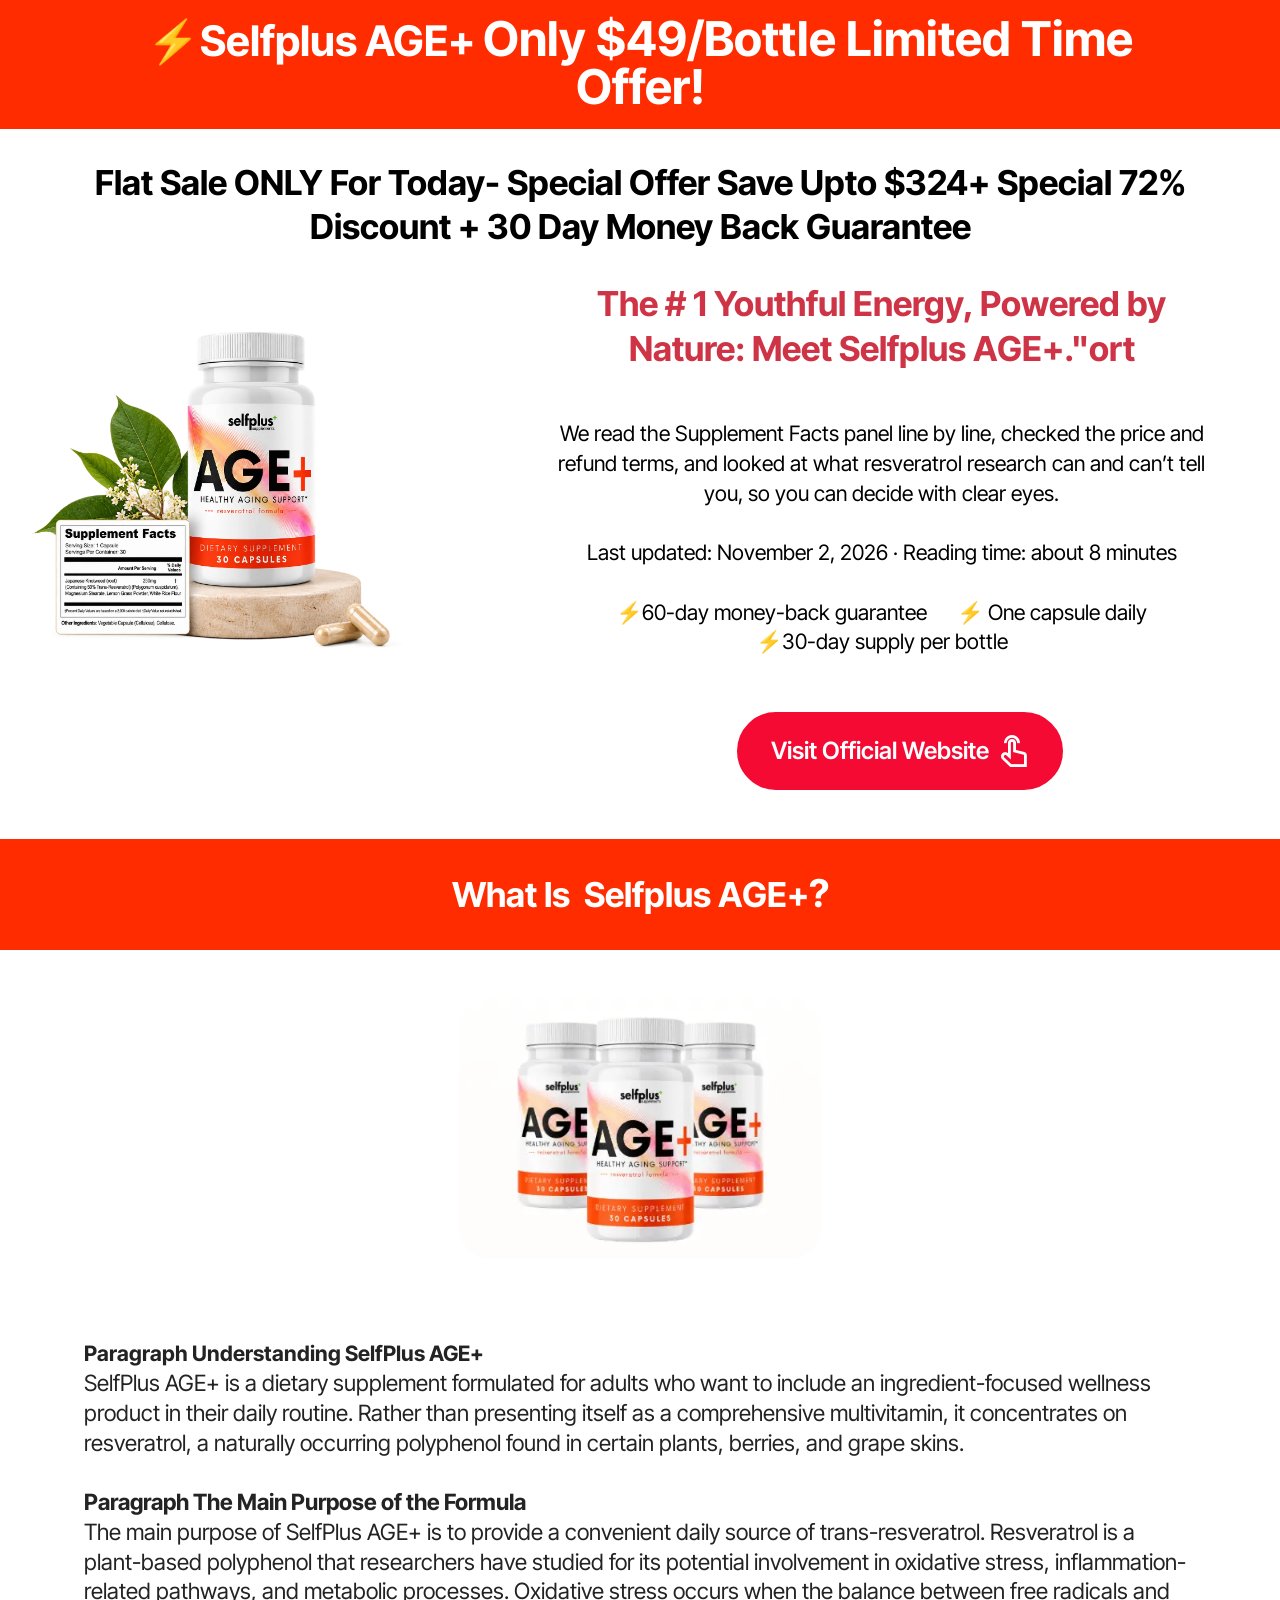
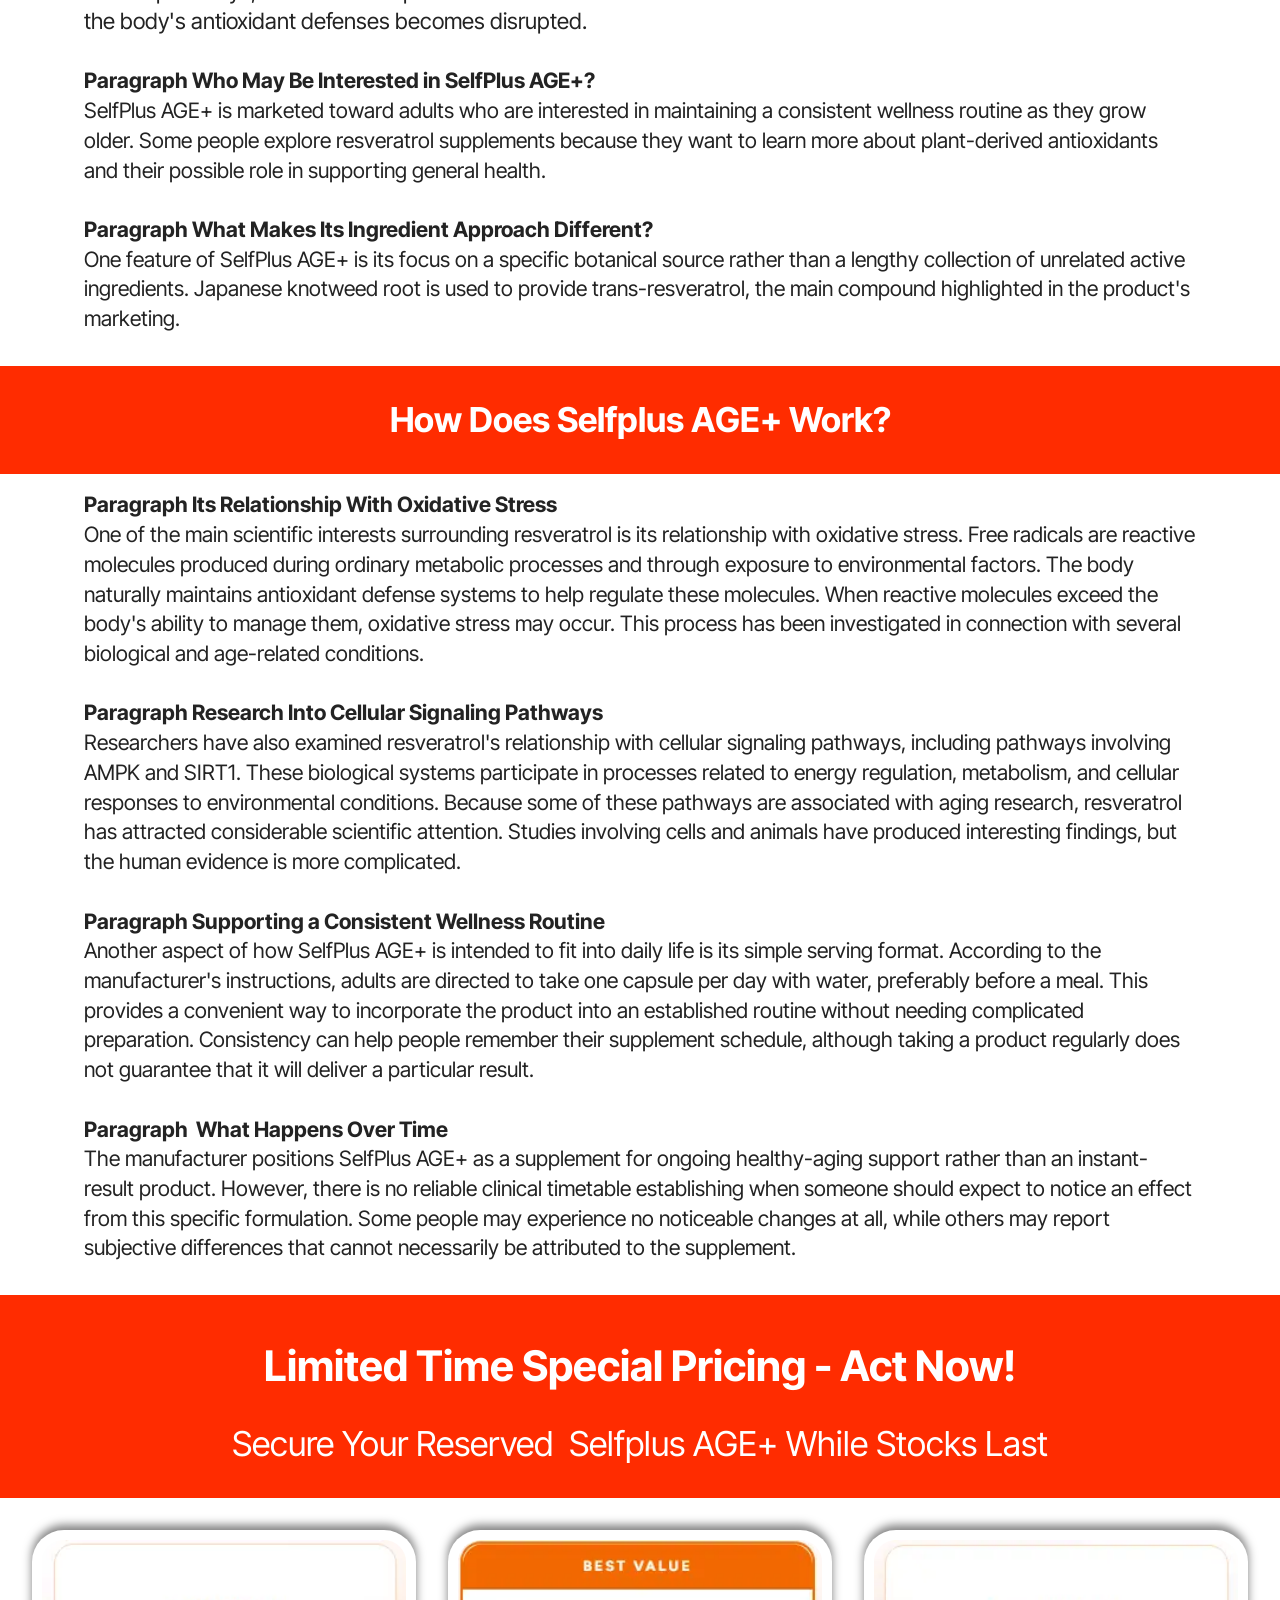
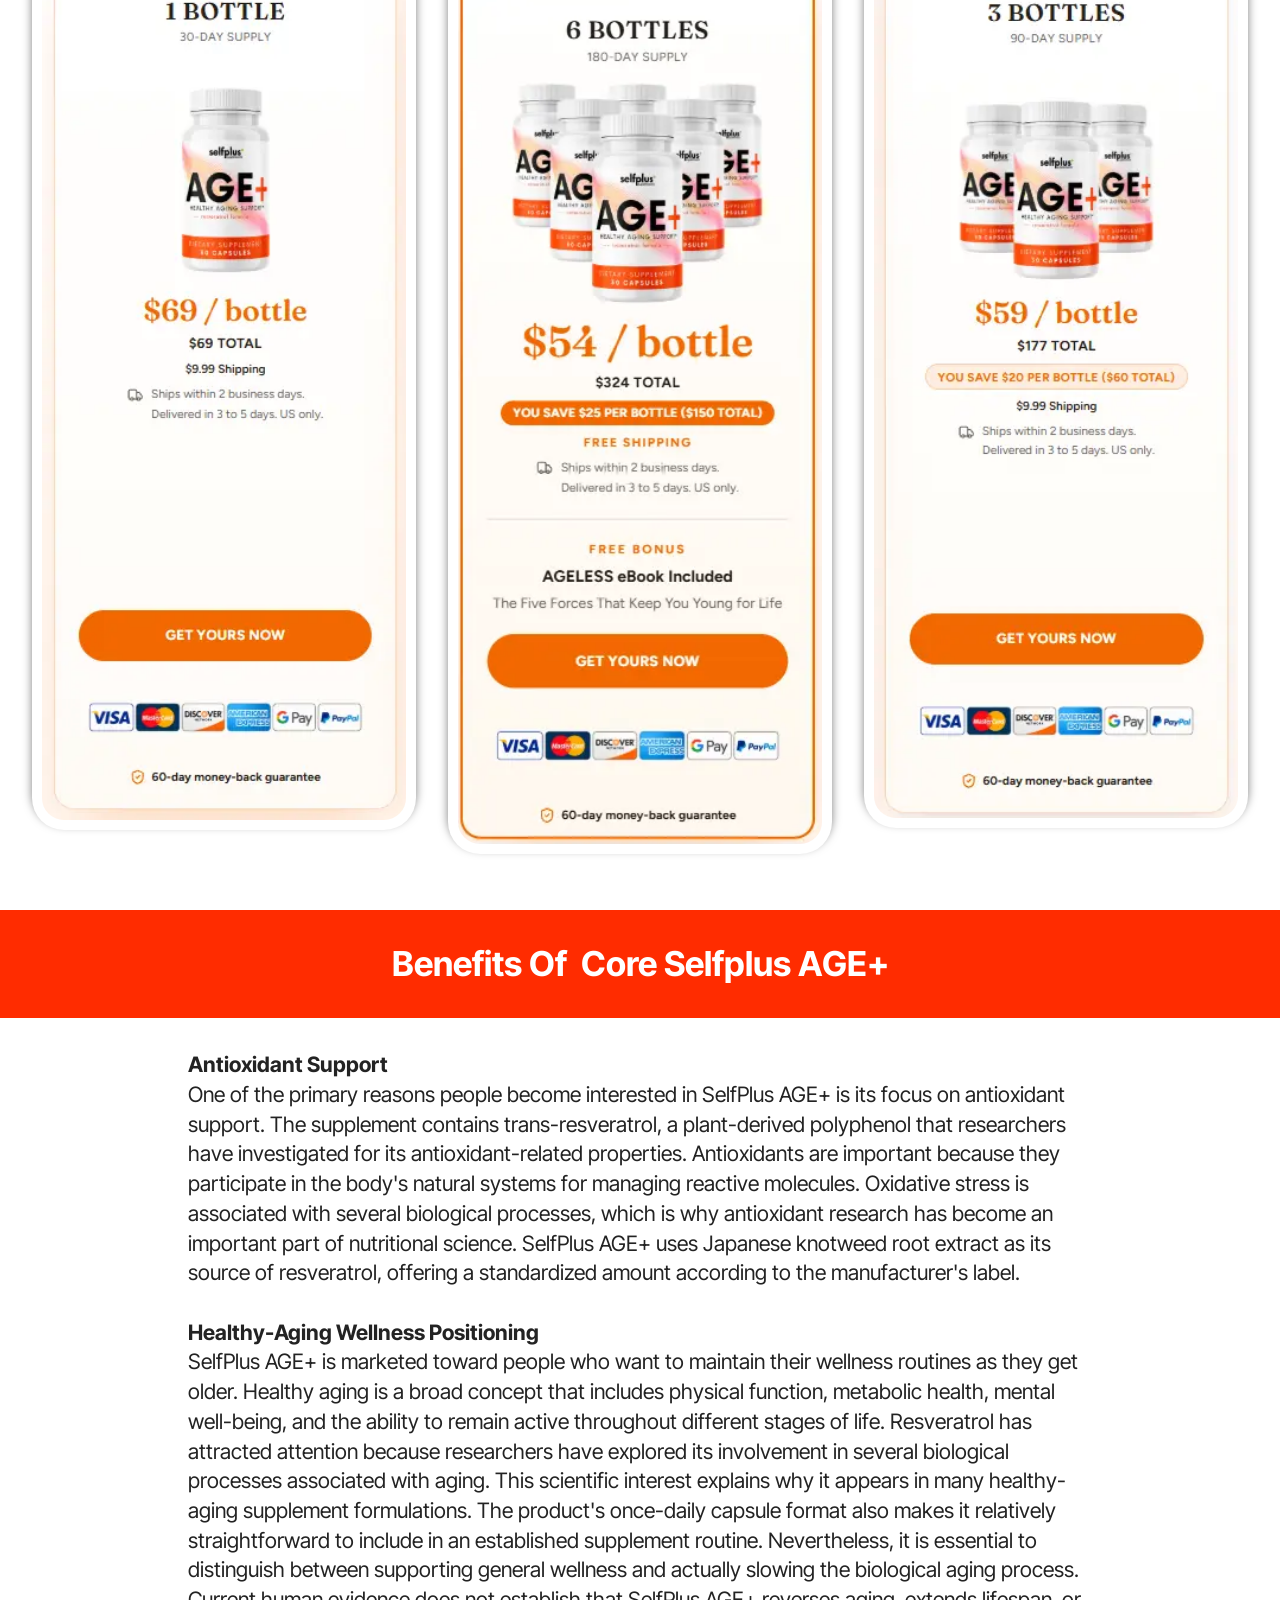
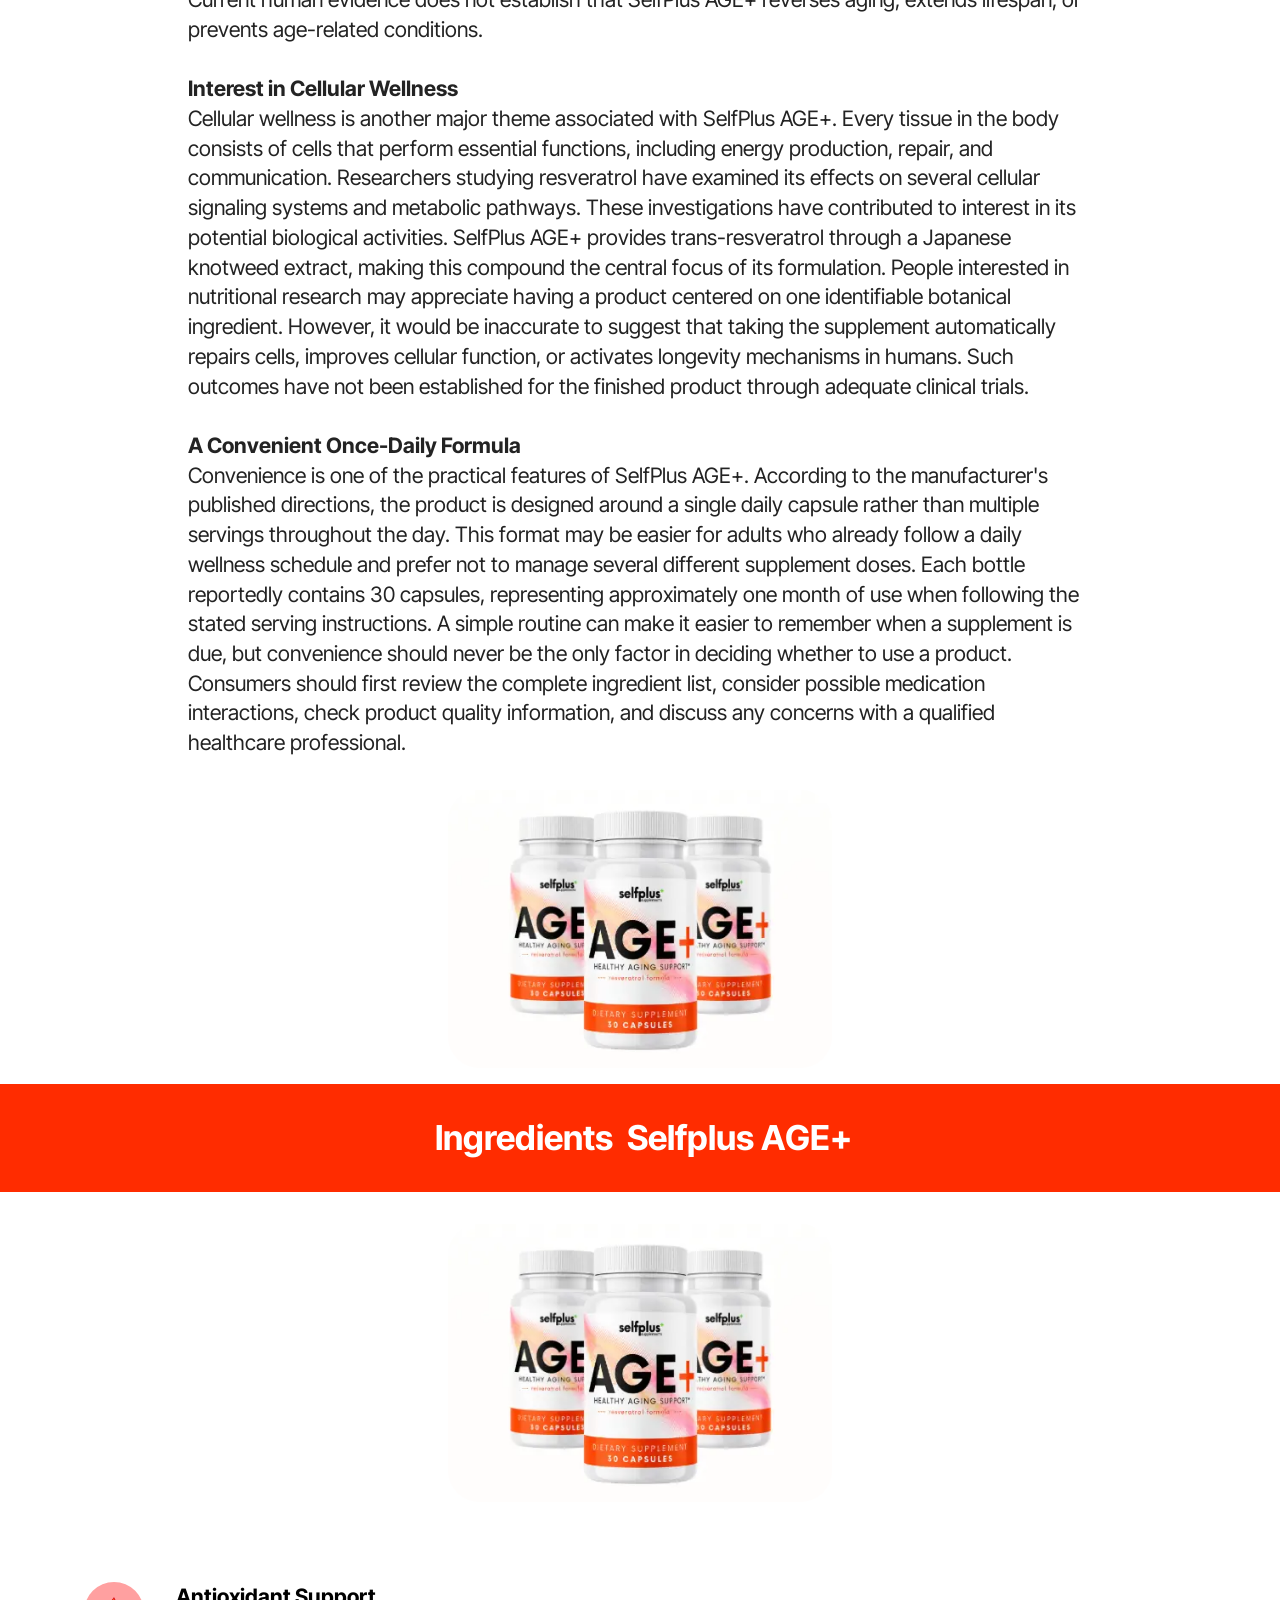
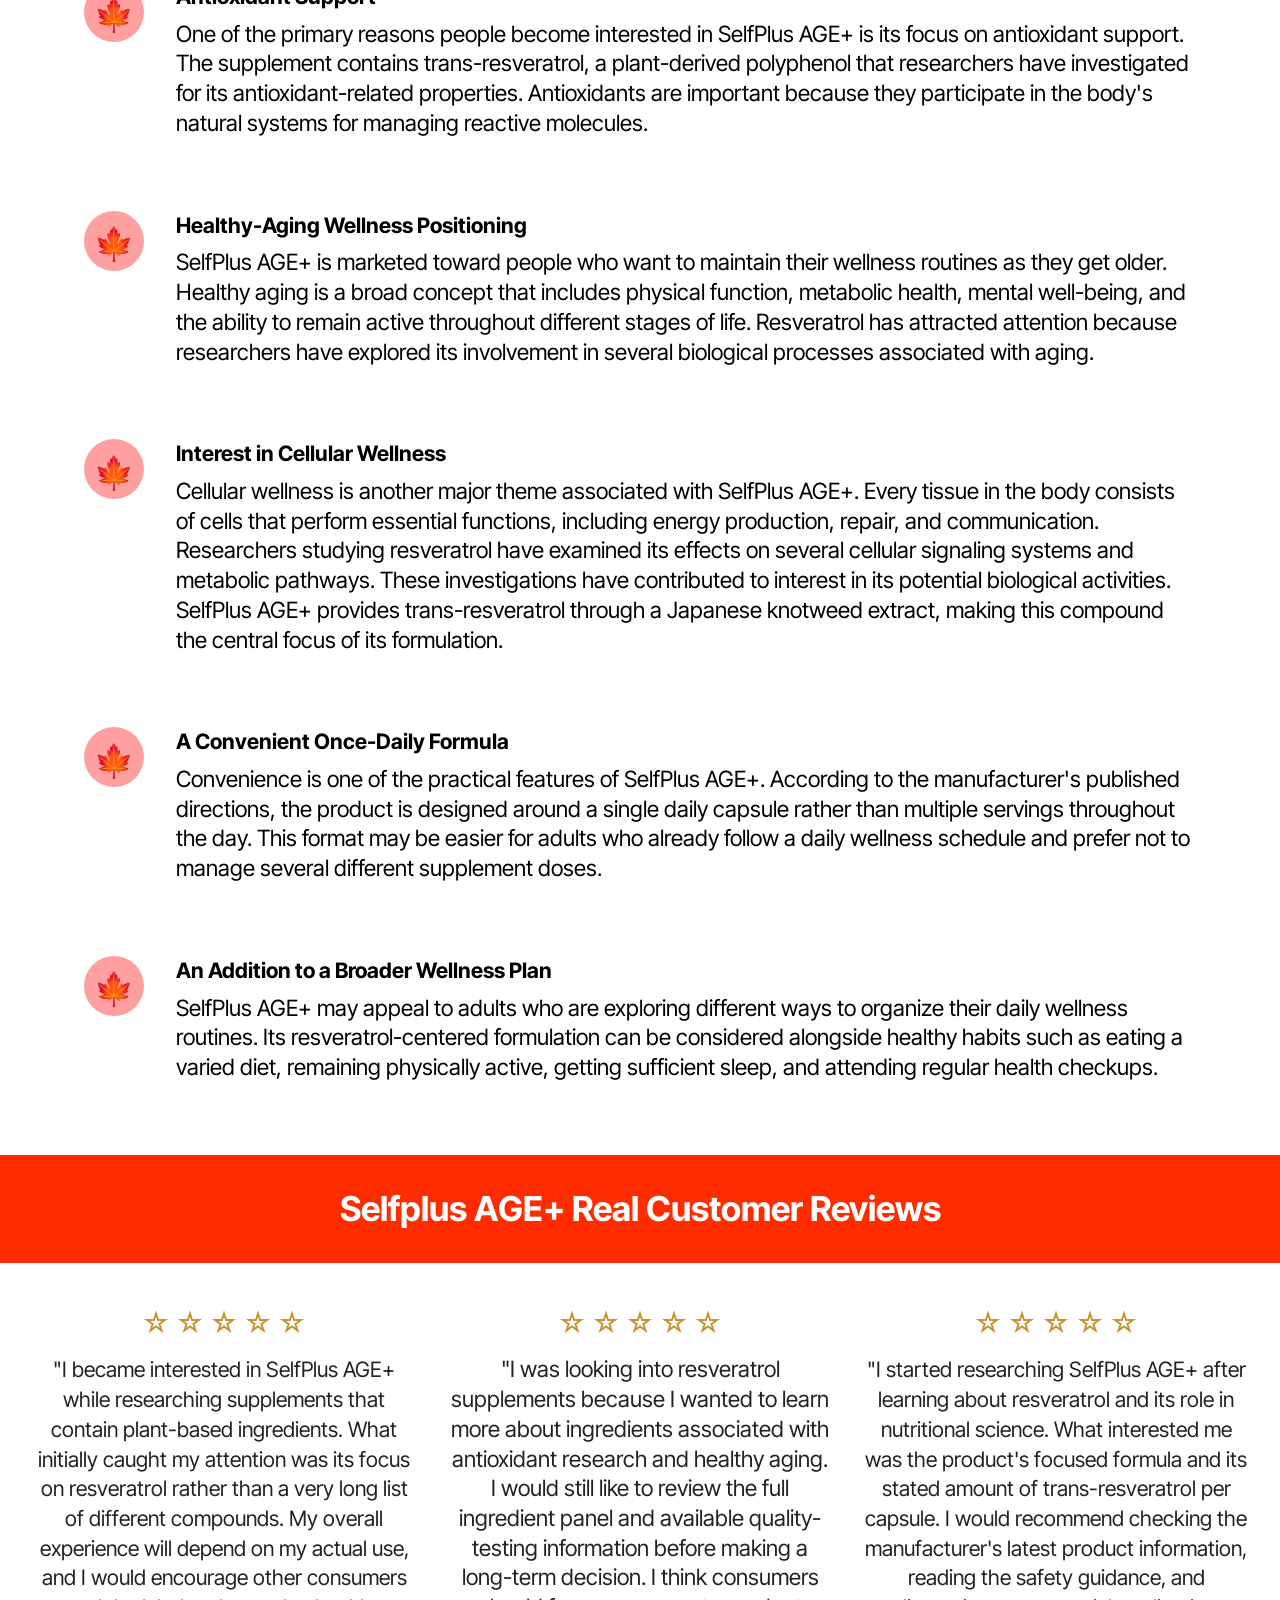
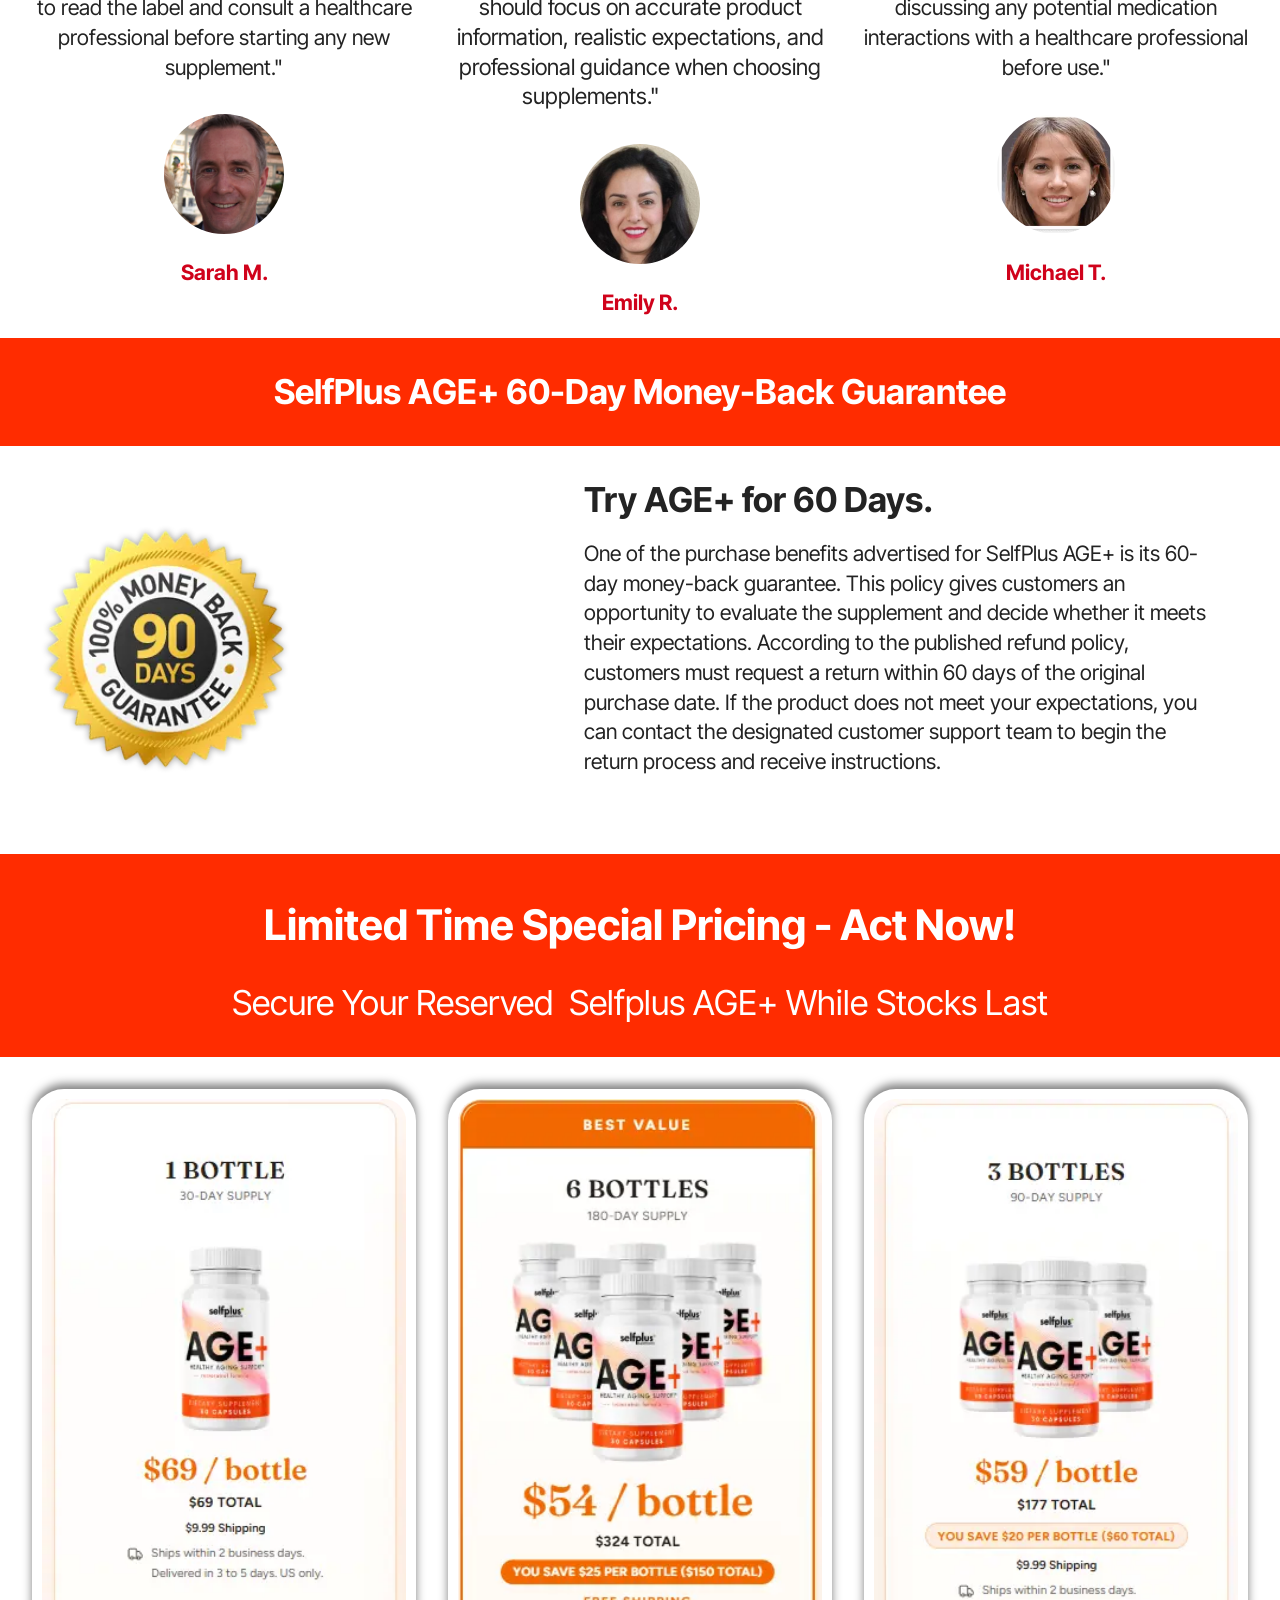
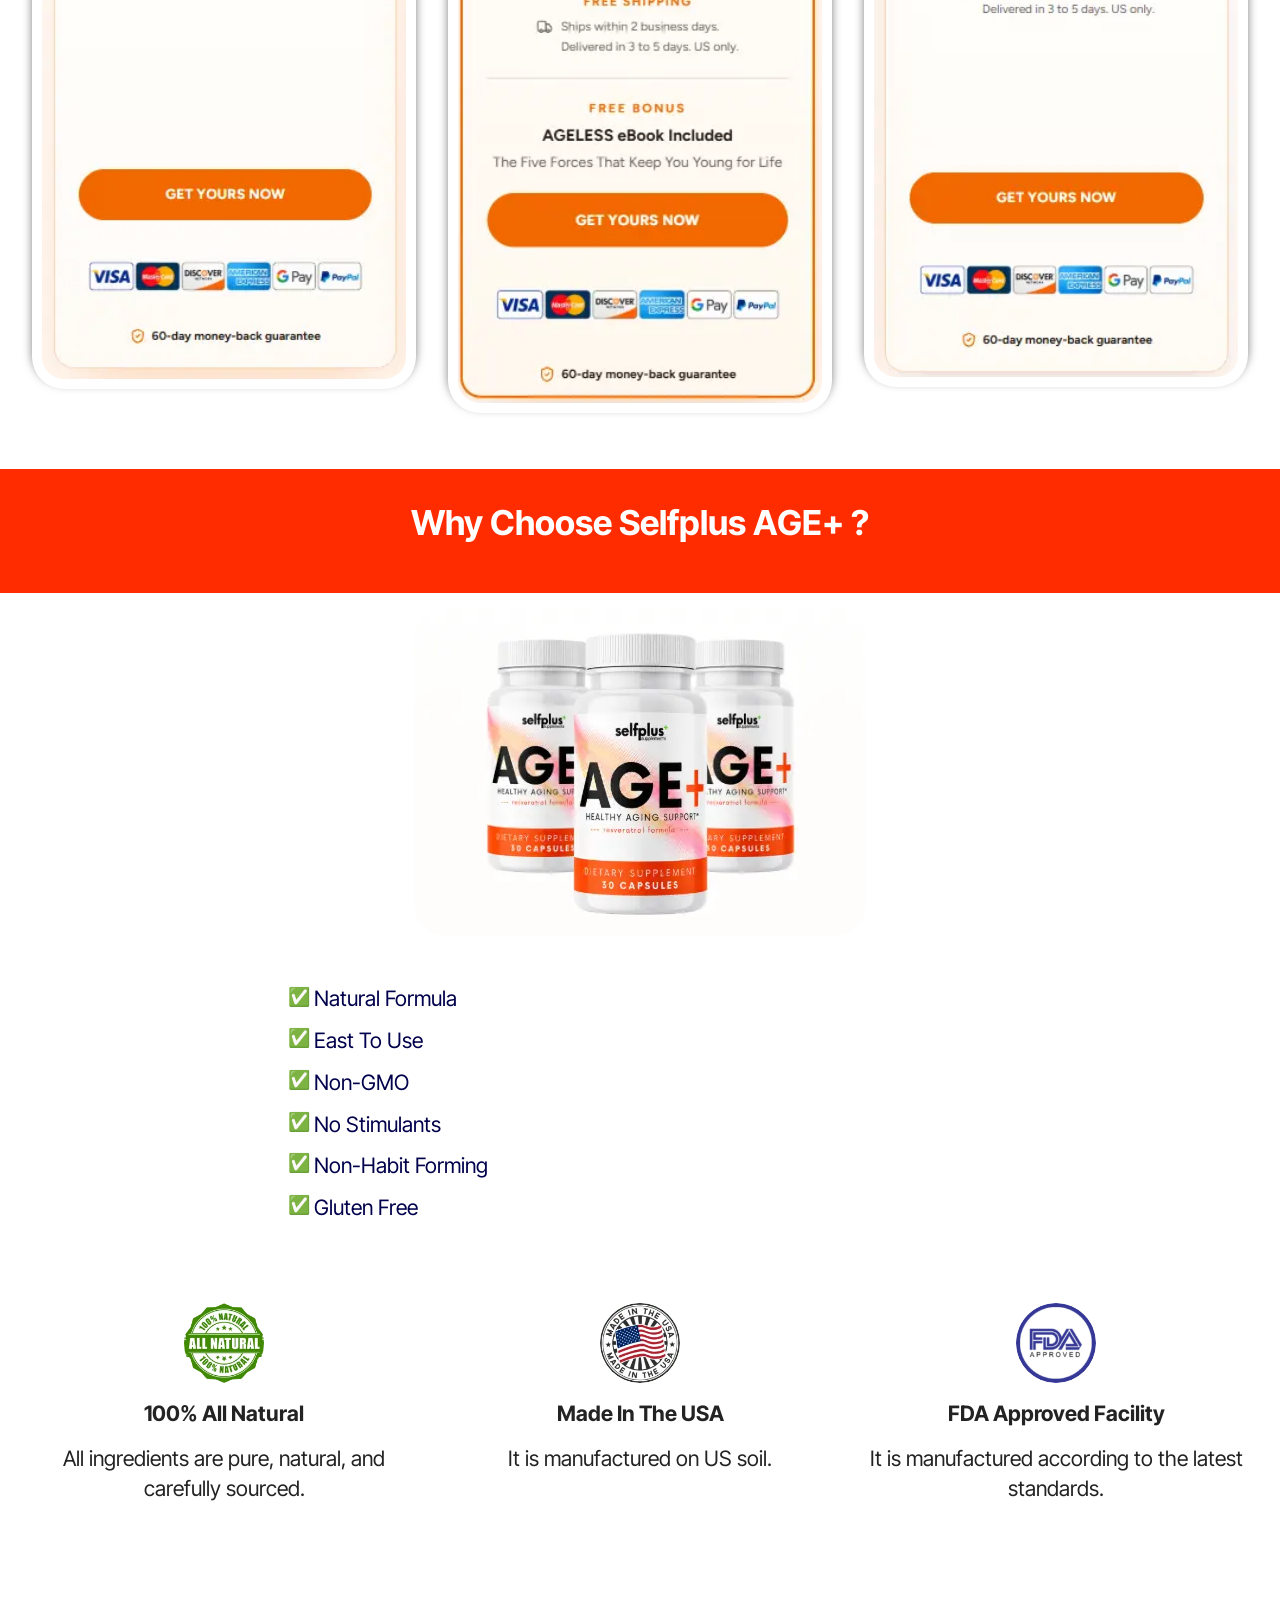
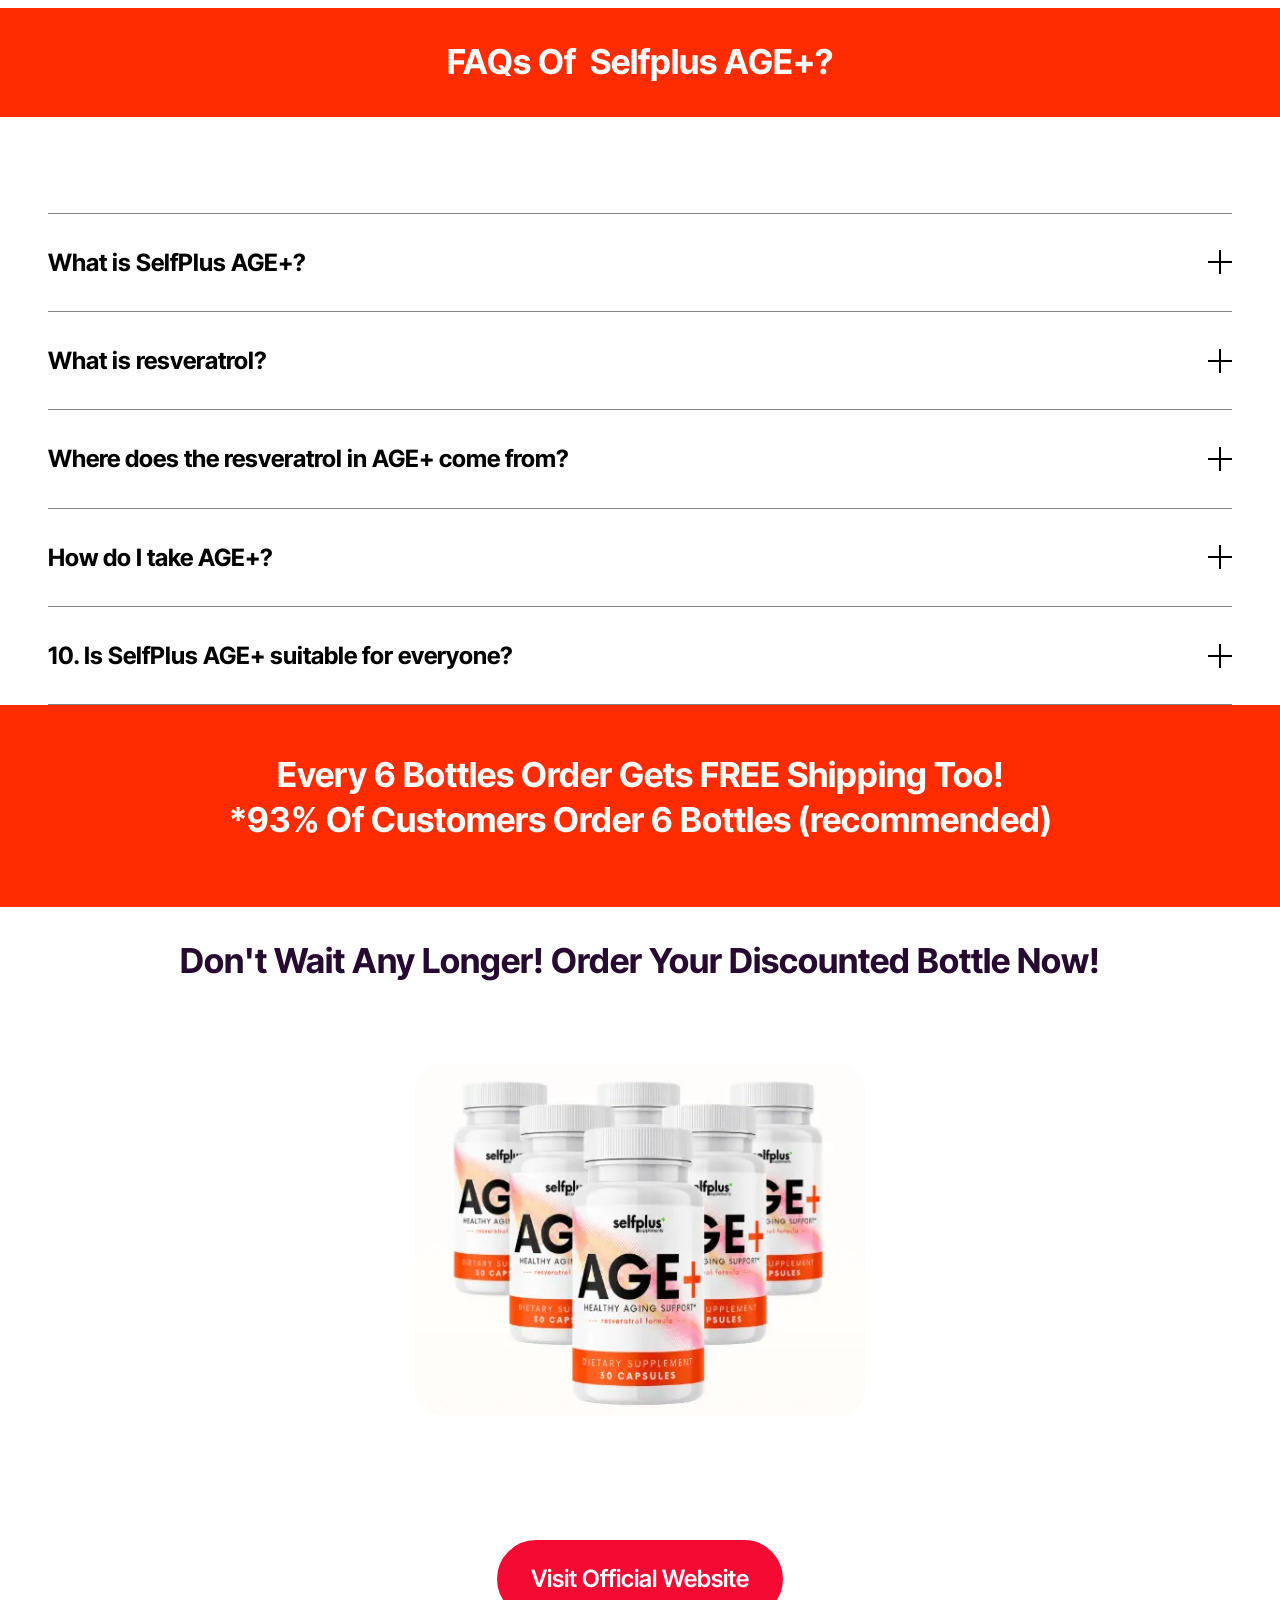
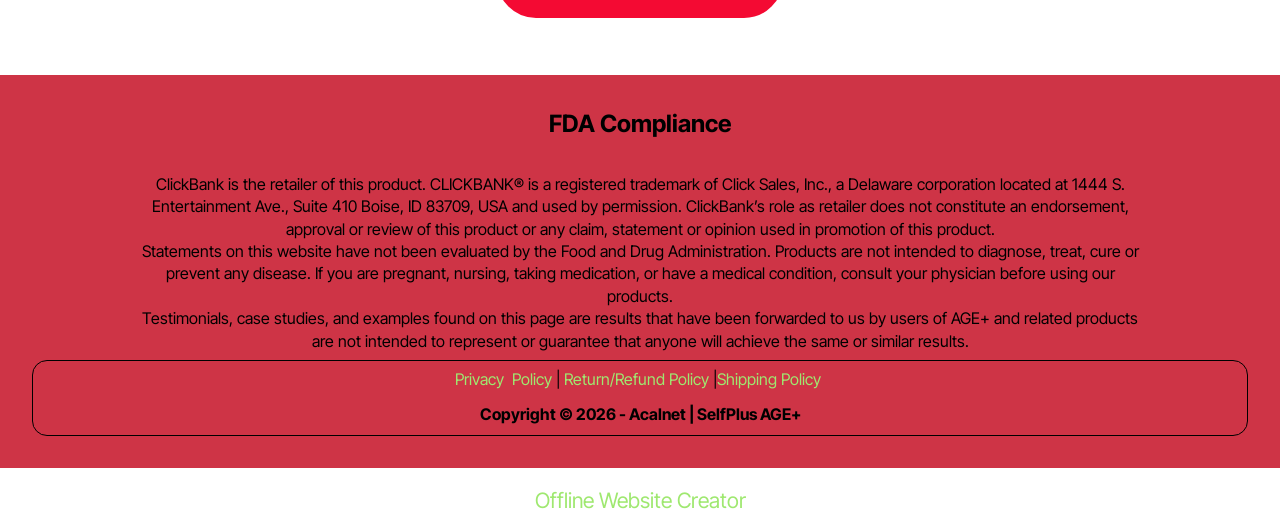
==== index.html @ 145c10c4 "Add files via upload" ====
<!DOCTYPE html>
<html  lang="en">
<head>
  <!-- Site made with Mobirise Website Builder v6.0.1, https://mobirise.com -->
  <meta charset="UTF-8">
  <meta http-equiv="X-UA-Compatible" content="IE=edge">
  <meta name="generator" content="Mobirise v6.0.1, mobirise.com">
  <meta name="twitter:card" content="summary_large_image"/>
  <meta name="twitter:image:src" content="assets/images/index-meta.png">
  <meta property="og:image" content="assets/images/index-meta.png">
  <meta name="twitter:title" content="SelfPlus AGE+ Review (2026): Ingredients, Price, Pros & Cons official website">
  <meta name="viewport" content="width=device-width, initial-scale=1, minimum-scale=1">
  <link rel="shortcut icon" href="assets/images/images.png" type="image/x-icon">
  <meta name="description" content="We read the Supplement Facts panel line by line, checked the price and refund terms, and looked at what resveratrol research can and can’t tell you, so you can decide with clear eyes.">
  
  
  <title>SelfPlus AGE+ Review (2026): Ingredients, Price, Pros & Cons official website</title>
  <link rel="stylesheet" href="assets/web/assets/mobirise-icons2/mobirise2.css">
  <link rel="stylesheet" href="assets/web/assets/mobirise-icons/mobirise-icons.css">
  <link rel="stylesheet" href="assets/bootstrap/css/bootstrap.min.css">
  <link rel="stylesheet" href="assets/bootstrap/css/bootstrap-grid.min.css">
  <link rel="stylesheet" href="assets/bootstrap/css/bootstrap-reboot.min.css">
  <link rel="stylesheet" href="assets/theme/css/style.css">
  <link rel="preload" href="https://fonts.googleapis.com/css?family=Inter+Tight:100,200,300,400,500,600,700,800,900,100i,200i,300i,400i,500i,600i,700i,800i,900i&display=swap" as="style" onload="this.onload=null;this.rel='stylesheet'">
  <noscript><link rel="stylesheet" href="https://fonts.googleapis.com/css?family=Inter+Tight:100,200,300,400,500,600,700,800,900,100i,200i,300i,400i,500i,600i,700i,800i,900i&display=swap"></noscript>
  <link rel="preload" as="style" href="assets/mobirise/css/mbr-additional.css?v=01okho"><link rel="stylesheet" href="assets/mobirise/css/mbr-additional.css?v=01okho" type="text/css">

  
  
  <meta name="keywords" content="SelfPlus AGE+ 60-day money-back guarantee, SelfPlus AGE+ refund policy, SelfPlus AGE+ return policy, SelfPlus AGE+ customer protection">

 <meta name="author" content="prosta defend">
		
 <link rel="canonical" href="" >
</head>
<body>
  
  <section data-bs-version="5.1" class="article11 cid-uSwvKAb5tm" id="article11-0">
    

    
    
    <div class="container">
        <div class="row justify-content-center">
            <div class="title col-md-12 col-lg-10">
                <h3 class="mbr-section-title mbr-fonts-style align-center mt-0 mb-0 display-1"><strong>⚡Selfplus AGE+&nbsp;</strong><strong style="font-size: 3rem;">Only $49/Bottle Limited Time Offer!</strong></h3>
                
                
            </div>
        </div>
    </div>
</section>

<section data-bs-version="5.1" class="content4 cid-uSwvLVLsJb" id="content4-1">
    
    
    <div class="container-fluid">
        <div class="row justify-content-center">
            <div class="title col-md-12 col-lg-12">
                <h1 class="mbr-section-title mbr-fonts-style align-center mb-4 d-none d-md-block d-lg-block d-xl-block display-2"><strong>Flat Sale ONLY For Today- Special Offer Save Upto $324+ Special 72% Discount + 30 Day Money Back Guarantee</strong></h1>
                
                
            </div>
        </div>
    </div>
</section>

<section data-bs-version="5.1" class="header2 cid-uSyAaG0pet" id="header2-16">

    
    


    

    <div class="container">
        <div class="row justify-content-center">
            <div class="col-12 col-md-4 image-wrapper">
                <a href="https://maxwebleads.com/13436/3054/2/?"><img class="w-100" src="assets/images/age-plus-formula-visual-v2.webp" alt="Selfplus AGE+"></a>
                
            </div>
            <div class="col-12 col-md">
                <div class="text-wrapper">
                    
                    <h1 class="sub-title mbr-semibold mbr-fonts-style mb-3 display-2"><div><strong>The # 1 Youthful Energy, Powered by Nature: Meet Selfplus AGE+."ort</strong></div></h1>
                    <p class="mbr-text mbr-fonts-style display-7">We read the Supplement Facts panel line by line, checked the price and refund terms, and looked at what resveratrol research can and can’t tell you, so you can decide with clear eyes.
<br>
<br>Last updated: November 2, 2026 · Reading time: about 8 minutes<br><br>⚡60-day money-back guarantee&nbsp; &nbsp; &nbsp; ⚡&nbsp;One capsule daily
<br>⚡30-day supply per bottle<br>
<br></p>
                    
                </div>
            </div>
        </div>
    </div>
</section>

<section data-bs-version="5.1" class="header02 energym5 cid-uSyBxm4EdM" id="header02-18">
    

    
    

    <div class="container">
        <div class="row flex-row-reverse">
            <div class="col-12 col-lg-7">
                <div class="content-wrapper">
                    
                    <div class="mbr-section-btn"><a class="btn btn-secondary display-5" href="https://maxwebleads.com/13436/3054/2/?"><span class="mobi-mbri mobi-mbri-touch mbr-iconfont mbr-iconfont-btn"></span>
                            Visit Official Website
                        </a></div>
                    
                </div>
            </div>
            <div class="col-12 col-lg-4">
                <div class="image-wrapper">
                   
                </div>
            </div>
        </div>
    </div>
</section>

<section data-bs-version="5.1" class="header3 cid-uSwx4cJ0TO" id="header3-4">

    

    
    

    <div class="align-center container">
        <div class="row justify-content-center">
            <div class="col-12 col-lg-12">
                
                <h2 class="mbr-section-subtitle mbr-fonts-style mb-3 display-2"><strong>What Is&nbsp; Selfplus AGE+</strong><strong style="font-size: 2.4rem;">?</strong></h2>
                
                
            </div>
        </div>
    </div>
</section>

<section data-bs-version="5.1" class="header9 cid-uSwxo9HcY4" id="header9-6">

    

    
    

    <div class="text-center container">
        <div class="row justify-content-center">
            <div class="col-md-12 col-lg-9">
                <div class="image-wrap mb-4">
                    <a href="https://maxwebleads.com/13436/3054/2/?"><img src="assets/images/screenshot-2026-11-02-183941.webp" alt="Selfplus AGE+ Official"></a>
                </div>
                
                
                
            </div>
        </div>
    </div>
</section>

<section data-bs-version="5.1" class="content4 cid-uSwx5BcQWN" id="content4-5">
    

    
    
    <div class="container">
        <div class="row justify-content-center">
            <div class="title col-md-12 col-lg-11">
                
                <h4 class="mbr-section-subtitle align-center mbr-fonts-style mb-4 display-7"><strong>Paragraph Understanding SelfPlus AGE+</strong><div><span style="font-size: 1.4rem;">SelfPlus AGE+ is a dietary supplement formulated for adults who want to include an ingredient-focused wellness product in their daily routine. Rather than presenting itself as a comprehensive multivitamin, it concentrates on resveratrol, a naturally occurring polyphenol found in certain plants, berries, and grape skins.</span><br></div><div><div><span style="font-size: 1.4rem;"><br></span></div></div><div><div><span style="font-size: 1.4rem;"><strong>Paragraph The Main Purpose of the Formula</strong></span></div></div><div><div><span style="font-size: 1.4rem;">The main purpose of SelfPlus AGE+ is to provide a convenient daily source of trans-resveratrol. Resveratrol is a plant-based polyphenol that researchers have studied for its potential involvement in oxidative stress, inflammation-related pathways, and metabolic processes. Oxidative stress occurs when the balance between free radicals and the body's antioxidant defenses becomes disrupted.</span><br></div></div><br><div><strong>Paragraph Who May Be Interested in SelfPlus AGE+?
</strong></div><div>SelfPlus AGE+ is marketed toward adults who are interested in maintaining a consistent wellness routine as they grow older. Some people explore resveratrol supplements because they want to learn more about plant-derived antioxidants and their possible role in supporting general health.</div><br><div><strong>Paragraph What Makes Its Ingredient Approach Different?
</strong></div><div>One feature of SelfPlus AGE+ is its focus on a specific botanical source rather than a lengthy collection of unrelated active ingredients. Japanese knotweed root is used to provide trans-resveratrol, the main compound highlighted in the product's marketing.&nbsp;</div><div>
</div><div>
</div><div>
</div><div><div><strong>
</strong></div><div><strong>
</strong></div></div></h4>
                
            </div>
        </div>
    </div>
</section>

<section data-bs-version="5.1" class="header3 cid-uSwy3EeQp4" id="header3-7">

    

    
    

    <div class="align-center container">
        <div class="row justify-content-center">
            <div class="col-12 col-lg-12">
                
                <h2 class="mbr-section-subtitle mbr-fonts-style mb-3 display-2"><strong>How Does Selfplus AGE+ Work?</strong></h2>
                
                
            </div>
        </div>
    </div>
</section>

<section data-bs-version="5.1" class="content4 cid-uSwy4P6KjC" id="content4-8">
    

    
    
    <div class="container">
        <div class="row justify-content-center">
            <div class="title col-md-12 col-lg-11">
                
                <h4 class="mbr-section-subtitle align-center mbr-fonts-style mb-4 display-7"><div><strong>Paragraph Its Relationship With Oxidative Stress
</strong></div><div>One of the main scientific interests surrounding resveratrol is its relationship with oxidative stress. Free radicals are reactive molecules produced during ordinary metabolic processes and through exposure to environmental factors. The body naturally maintains antioxidant defense systems to help regulate these molecules. When reactive molecules exceed the body's ability to manage them, oxidative stress may occur. This process has been investigated in connection with several biological and age-related conditions.</div><br><div><strong>Paragraph Research Into Cellular Signaling Pathways
</strong></div><div>Researchers have also examined resveratrol's relationship with cellular signaling pathways, including pathways involving AMPK and SIRT1. These biological systems participate in processes related to energy regulation, metabolism, and cellular responses to environmental conditions. Because some of these pathways are associated with aging research, resveratrol has attracted considerable scientific attention. Studies involving cells and animals have produced interesting findings, but the human evidence is more complicated.</div><br><div><strong>Paragraph Supporting a Consistent Wellness Routine
</strong></div><div>Another aspect of how SelfPlus AGE+ is intended to fit into daily life is its simple serving format. According to the manufacturer's instructions, adults are directed to take one capsule per day with water, preferably before a meal. This provides a convenient way to incorporate the product into an established routine without needing complicated preparation. Consistency can help people remember their supplement schedule, although taking a product regularly does not guarantee that it will deliver a particular result.&nbsp;</div><br><div><strong>Paragraph&nbsp; What Happens Over Time</strong></div><div>The manufacturer positions SelfPlus AGE+ as a supplement for ongoing healthy-aging support rather than an instant-result product. However, there is no reliable clinical timetable establishing when someone should expect to notice an effect from this specific formulation. Some people may experience no noticeable changes at all, while others may report subjective differences that cannot necessarily be attributed to the supplement.&nbsp;</div><div>
</div><div>
</div><div>
</div><div>
</div><div>
</div><div>
</div><div>
</div><div>
</div><div>
</div></h4>
                
            </div>
        </div>
    </div>
</section>

<section data-bs-version="5.1" class="content4 cid-uSwyrY4N6k" id="content4-9">
    

    
    
    <div class="container">
        <div class="row justify-content-center">
            <div class="title col-md-12 col-lg-11">
                <h3 class="mbr-section-title mbr-fonts-style align-center mb-4 display-1"><strong>Limited Time Special Pricing - Act Now!</strong></h3>
                <h4 class="mbr-section-subtitle align-center mbr-fonts-style mb-4 display-2">Secure Your Reserved&nbsp; Selfplus AGE+ While Stocks Last</h4>
                
            </div>
        </div>
    </div>
</section>

<section data-bs-version="5.1" class="gallery5 mbr-gallery cid-uSwyss5Anb" id="image1-a">
    

    

    <div class="container">
        
        <div class="row mbr-gallery mt-4">
            <div class="col-12 col-md-6 col-lg-4 item gallery-image">
                
                    <a href="https://maxwebleads.com/13436/3054/2/?"><img class="w-100 JCB_Price" src="assets/images/screenshot-2026-11-02-145735.webp" alt="Selfplus AGE+  buy now 1 bottle" data-slide-to="0" data-bs-slide-to="0" title="Ikaria Lean Belly Juice"><br></a>
                   
                
               
            </div>
             <div class="col-12 col-md-6 col-lg-4 item gallery-image">
                
                   <a href="https://maxwebleads.com/13436/3054/2/?"> <img class="w-100 JCB_Price" src="assets/images/screenshot-2026-11-02-145804.webp" alt="Selfplus AGE+  buy now 6 bottles" data-slide-to="1" data-bs-slide-to="1" title="Ikaria Lean Belly Juice"><br></a>
                    
                
               
            </div>
             <div class="col-12 col-md-6 col-lg-4 item gallery-image">
                
                   <a href="https://maxwebleads.com/13436/3054/2/?"> <img class="w-100 JCB_Price" src="assets/images/screenshot-2026-11-02-145828.webp" alt="Selfplus AGE+  buy now 3 bottles" data-slide-to="2" data-bs-slide-to="2" title="Ikaria Lean Belly Juice"><br>
                    
               
                
            </a></div></div><div class="modal mbr-slider" tabindex="-1" role="dialog" aria-hidden="true" id="vzPclLqhIu-modal"><div class="modal-dialog" role="document"><a href="/">
                </a><div class="modal-content"><div class="modal-body"><div class="carousel slide carousel-fade" id="lb-vzPclLqhIu" data-ride="carousel" data-bs-ride="carousel" data-interval="4000" data-bs-interval="4000"><a href="/">
                            <div class="carousel-inner">
                                <div class="carousel-item active">
                                    <img class="d-block w-100" src="assets/images/screenshot-2026-11-02-145735.webp" alt="">
                                </div>
                                <div class="carousel-item">
                                    <img class="d-block w-100" src="assets/images/screenshot-2026-11-02-145804.webp" alt="">
                                </div>
                                <div class="carousel-item">
                                    <img class="d-block w-100" src="assets/images/screenshot-2026-11-02-145828.webp" alt="">
                                </div>
                                
                            </div>
                            <ol class="carousel-indicators">
                                <li data-slide-to="0" data-bs-slide-to="0" class="active" data-target="#lb-vzPclLqhIu" data-bs-target="#lb-vzPclLqhIu"></li>
                                <li data-slide-to="1" data-bs-slide-to="1" data-target="#lb-vzPclLqhIu" data-bs-target="#lb-vzPclLqhIu"></li>
                                <li data-slide-to="2" data-bs-slide-to="2" data-target="#lb-vzPclLqhIu" data-bs-target="#lb-vzPclLqhIu"></li>
                                
                            </ol>
                            </a><a role="button" href="" class="close" data-dismiss="modal" data-bs-dismiss="modal" aria-label="Close">
                            </a>
                            <a class="carousel-control-prev carousel-control" role="button" data-slide="prev" data-bs-slide="prev" href="#lb-vzPclLqhIu">
                                <span class="mobi-mbri mobi-mbri-arrow-prev" aria-hidden="true"></span>
                                <span class="sr-only visually-hidden">Previous</span>
                            </a>
                            <a class="carousel-control-next carousel-control" role="button" data-slide="next" data-bs-slide="next" href="#lb-vzPclLqhIu">
                                <span class="mobi-mbri mobi-mbri-arrow-next" aria-hidden="true"></span>
                                <span class="sr-only visually-hidden">Next</span>
                            </a>
                        </div>
                    </div>
                </div>
            </div>
        </div>
    </div>
</section>

<section data-bs-version="5.1" class="header3 cid-v1XV2cMDDJ" id="header3-1m">

    

    
    

    <div class="align-center container">
        <div class="row justify-content-center">
            <div class="col-12 col-lg-12">
                
                <h2 class="mbr-section-subtitle mbr-fonts-style mb-3 display-2"><strong>Benefits Of&nbsp; Core Selfplus AGE+</strong></h2>
                
                
            </div>
        </div>
    </div>
</section>

<section data-bs-version="5.1" class="content5 cid-v1XUQbpUqO" id="content5-1k">
    
    <div class="container">
        <div class="row justify-content-center">
            <div class="col-md-12 col-lg-9">
                
                
                <p class="mbr-text mbr-fonts-style display-7"><strong>Antioxidant Support
<br></strong>One of the primary reasons people become interested in SelfPlus AGE+ is its focus on antioxidant support. The supplement contains trans-resveratrol, a plant-derived polyphenol that researchers have investigated for its antioxidant-related properties. Antioxidants are important because they participate in the body's natural systems for managing reactive molecules. Oxidative stress is associated with several biological processes, which is why antioxidant research has become an important part of nutritional science. SelfPlus AGE+ uses Japanese knotweed root extract as its source of resveratrol, offering a standardized amount according to the manufacturer's label.&nbsp;<br>
<br><strong>Healthy-Aging Wellness Positioning
<br></strong>SelfPlus AGE+ is marketed toward people who want to maintain their wellness routines as they get older. Healthy aging is a broad concept that includes physical function, metabolic health, mental well-being, and the ability to remain active throughout different stages of life. Resveratrol has attracted attention because researchers have explored its involvement in several biological processes associated with aging. This scientific interest explains why it appears in many healthy-aging supplement formulations. The product's once-daily capsule format also makes it relatively straightforward to include in an established supplement routine. Nevertheless, it is essential to distinguish between supporting general wellness and actually slowing the biological aging process. Current human evidence does not establish that SelfPlus AGE+ reverses aging, extends lifespan, or prevents age-related conditions.
<br>
<br><strong>Interest in Cellular Wellness
<br></strong>Cellular wellness is another major theme associated with SelfPlus AGE+. Every tissue in the body consists of cells that perform essential functions, including energy production, repair, and communication. Researchers studying resveratrol have examined its effects on several cellular signaling systems and metabolic pathways. These investigations have contributed to interest in its potential biological activities. SelfPlus AGE+ provides trans-resveratrol through a Japanese knotweed extract, making this compound the central focus of its formulation. People interested in nutritional research may appreciate having a product centered on one identifiable botanical ingredient. However, it would be inaccurate to suggest that taking the supplement automatically repairs cells, improves cellular function, or activates longevity mechanisms in humans. Such outcomes have not been established for the finished product through adequate clinical trials.
<br><br><strong>A Convenient Once-Daily Formula
<br></strong>Convenience is one of the practical features of SelfPlus AGE+. According to the manufacturer's published directions, the product is designed around a single daily capsule rather than multiple servings throughout the day. This format may be easier for adults who already follow a daily wellness schedule and prefer not to manage several different supplement doses. Each bottle reportedly contains 30 capsules, representing approximately one month of use when following the stated serving instructions. A simple routine can make it easier to remember when a supplement is due, but convenience should never be the only factor in deciding whether to use a product. Consumers should first review the complete ingredient list, consider possible medication interactions, check product quality information, and discuss any concerns with a qualified healthcare professional.<br></p>                
         </div>
        </div>
    </div>
</section>

<section data-bs-version="5.1" class="image3 cid-v9vYMD72HA" id="image3-1u">
    

    
    

    <div class="container">
        <div class="row justify-content-center">
            <div class="col-12 col-lg-4">
                <div class="image-wrapper">
                    <a href="https://maxwebleads.com/13436/3054/2/?"><img src="assets/images/screenshot-2026-11-02-183941.webp" alt="SelfPlus AGE+ ingredients"></a>
                    
                </div>
            </div>
        </div>
    </div>
</section>

<section data-bs-version="5.1" class="header3 cid-uSxYnXWoLH" id="header3-e">

    

    
    

    <div class="align-center container">
        <div class="row justify-content-center">
            <div class="col-12 col-lg-12">
                
                <h2 class="mbr-section-subtitle mbr-fonts-style mb-3 display-2"><strong>&nbsp;Ingredients&nbsp; Selfplus AGE+</strong></h2>
                
                
            </div>
        </div>
    </div>
</section>

<section data-bs-version="5.1" class="image3 cid-v9zPveqzR4" id="image3-1v">
    

    
    

    <div class="container">
        <div class="row justify-content-center">
            <div class="col-12 col-lg-4">
                <div class="image-wrapper">
                    <a href="https://maxwebleads.com/13436/3054/2/?"><img src="assets/images/screenshot-2026-11-02-183941.webp" alt="SelfPlus AGE+ ingredients"></a>
                    
                </div>
            </div>
        </div>
    </div>
</section>

<section data-bs-version="5.1" class="features19 cid-uSxZQNMPuo" id="features20-g">

    
    
    <div class="container">
        <div class="row justify-content-center">
            
            <div class="col-12 col-md-11">
                <div class="item mbr-flex">
                    <div class="icon-box">
                        <span class="step-number mbr-fonts-style display-5">🍁</span>
                    </div>
                    <div class="text-box">
                        <h4 class="icon-title card-title mbr-black mbr-fonts-style display-7"><strong>Antioxidant Support</strong></h4>
                        <h5 class="icon-text mbr-black mbr-fonts-style display-7"><div><span style="color: rgb(0, 0, 0); font-size: 1.4rem;">One of the primary reasons people become interested in SelfPlus AGE+ is its focus on antioxidant support. The supplement contains trans-resveratrol, a plant-derived polyphenol that researchers have investigated for its antioxidant-related properties. Antioxidants are important because they participate in the body's natural systems for managing reactive molecules.</span><br></div></h5>
                    </div>
                </div>
                <div class="item mbr-flex">
                    <div class="icon-box">
                        <span class="step-number mbr-fonts-style display-5">🍁</span>
                    </div>
                    <div class="text-box">
                        <h4 class="icon-title card-title mbr-black mbr-fonts-style display-7"><div><strong>Healthy-Aging Wellness Positioning</strong></div><div><strong>
</strong></div><div><strong>
</strong></div></h4>
                        <h5 class="icon-text mbr-black mbr-fonts-style display-7"><div><span style="color: rgb(0, 0, 0); font-size: 1.4rem;">SelfPlus AGE+ is marketed toward people who want to maintain their wellness routines as they get older. Healthy aging is a broad concept that includes physical function, metabolic health, mental well-being, and the ability to remain active throughout different stages of life. Resveratrol has attracted attention because researchers have explored its involvement in several biological processes associated with aging.&nbsp;</span><br></div></h5>
                    </div>
                </div>
                <div class="item mbr-flex">
                    <div class="icon-box">
                        <span class="step-number mbr-fonts-style display-5">🍁</span>
                    </div>
                    <div class="text-box">
                        <h4 class="icon-title card-title mbr-black mbr-fonts-style display-7"><strong>Interest in Cellular Wellness</strong></h4>
                        <h5 class="icon-text mbr-black mbr-fonts-style display-7"><div><span style="color: rgb(0, 0, 0); font-size: 1.4rem;">Cellular wellness is another major theme associated with SelfPlus AGE+. Every tissue in the body consists of cells that perform essential functions, including energy production, repair, and communication. Researchers studying resveratrol have examined its effects on several cellular signaling systems and metabolic pathways. These investigations have contributed to interest in its potential biological activities. SelfPlus AGE+ provides trans-resveratrol through a Japanese knotweed extract, making this compound the central focus of its formulation.</span><br></div></h5>
                    </div>
                </div>
                <div class="item mbr-flex">
                    <div class="icon-box">
                        <span class="step-number mbr-fonts-style display-5">🍁</span>
                    </div>
                    <div class="text-box">
                        <h4 class="icon-title card-title mbr-black mbr-fonts-style display-7"><strong>
</strong><div><strong>A Convenient Once-Daily Formula</strong></div></h4>
                        <h5 class="icon-text mbr-black mbr-fonts-style display-7"><div>
</div><div><span style="color: rgb(0, 0, 0); font-size: 1.4rem;">Convenience is one of the practical features of SelfPlus AGE+. According to the manufacturer's published directions, the product is designed around a single daily capsule rather than multiple servings throughout the day. This format may be easier for adults who already follow a daily wellness schedule and prefer not to manage several different supplement doses.&nbsp;</span><br></div><div>
</div><div>
</div><div>
</div></h5>
                    </div>
                </div>
                <div class="item mbr-flex last">
                    <div class="icon-box">
                        <span class="step-number mbr-fonts-style display-5">🍁</span>
                    </div>
                    <div class="text-box">
                        <h4 class="icon-title card-title mbr-black mbr-fonts-style display-7"><strong>An Addition to a Broader Wellness Plan</strong></h4>
                        <h5 class="icon-text mbr-black mbr-fonts-style display-7">
<div><span style="color: rgb(0, 0, 0); font-size: 1.4rem;">SelfPlus AGE+ may appeal to adults who are exploring different ways to organize their daily wellness routines. Its resveratrol-centered formulation can be considered alongside healthy habits such as eating a varied diet, remaining physically active, getting sufficient sleep, and attending regular health checkups.&nbsp;</span><br></div><div>
</div></h5>
                    </div>
                </div>
                
                
                
                
                
            </div>
        </div>
    </div>
</section>

<section data-bs-version="5.1" class="header3 cid-uSy1VLcYBO" id="header3-i">

    

    
    

    <div class="align-center container">
        <div class="row justify-content-center">
            <div class="col-12 col-lg-12">
                
                <h2 class="mbr-section-subtitle mbr-fonts-style mb-3 display-2"><strong>Selfplus AGE+ Real Customer Reviews</strong></h2>
                
                
            </div>
        </div>
    </div>
</section>

<section data-bs-version="5.1" class="formulam5 people3 cid-uSy2rBXVyt" id="people3-j">
  

  
  
  <div class="container">
    <div class="row mb-5 justify-content-center">
      
    </div>
    <div class="row justify-content-center">
      <div class="item features-without-image col-12 col-md-6 col-lg-4 mb-3">
        <div class="item-wrapper">
          <div class="card-box align-center">
            <div class="iconfont-wrapper mb-3">
              <span class="mbr-iconfont mobi-mbri-star mobi-mbri"></span>
              <span class="mbr-iconfont mobi-mbri-star mobi-mbri"></span>
              <span class="mbr-iconfont mobi-mbri-star mobi-mbri"></span>
              <span class="mbr-iconfont mobi-mbri-star mobi-mbri"></span>
              <span class="mbr-iconfont mobi-mbri-star mobi-mbri"></span>
            </div>
            <h4 class="card-title mbr-fonts-style mb-4 display-7">
<div>"I became interested in SelfPlus AGE+ while researching supplements that contain plant-based ingredients. What initially caught my attention was its focus on resveratrol rather than a very long list of different compounds. My overall experience will depend on my actual use, and I would encourage other consumers to read the label and consult a healthcare professional before starting any new supplement."</div></h4>
            <img src="assets/images/t-43.webp" alt="John D." title="">

            <p class="card-text mbr-fonts-style mb-1 display-7"><strong>Sarah M.</strong><br></p>

            
          </div>
        </div>
      </div><div class="item features-without-image col-12 col-md-6 col-lg-4 mb-3">
        <div class="item-wrapper">
          <div class="card-box align-center">
            <div class="iconfont-wrapper mb-3">
              <span class="mbr-iconfont mobi-mbri-star mobi-mbri"></span>
              <span class="mbr-iconfont mobi-mbri-star mobi-mbri"></span>
              <span class="mbr-iconfont mobi-mbri-star mobi-mbri"></span>
              <span class="mbr-iconfont mobi-mbri-star mobi-mbri"></span>
              <span class="mbr-iconfont mobi-mbri-star mobi-mbri"></span>
            </div>
            <h4 class="card-title mbr-fonts-style mb-4 display-7">
<div><span style="font-size: 1.4rem;">"I was looking into resveratrol supplements because I wanted to learn more about ingredients associated with antioxidant research and healthy aging. I would still like to review the full ingredient panel and available quality-testing information before making a long-term decision. I think consumers should focus on accurate product information, realistic expectations, and professional guidance when choosing supplements."&nbsp; &nbsp; &nbsp; &nbsp; &nbsp; &nbsp; &nbsp; &nbsp; &nbsp; &nbsp;&nbsp;</span><br></div></h4>
            <img src="assets/images/6814e5d3742c2-sarahlgirl.webp" alt="Mark H" title="" data-slide-to="1" data-bs-slide-to="2">

            <p class="card-text mbr-fonts-style mb-1 display-7"><strong>Emily R.</strong><br></p>

            
          </div>
        </div>
      </div>
      <div class="item features-without-image col-12 col-md-6 col-lg-4 mb-3">
        <div class="item-wrapper">
          <div class="card-box align-center">
            <div class="iconfont-wrapper mb-3">
              <span class="mbr-iconfont mobi-mbri-star mobi-mbri"></span>
              <span class="mbr-iconfont mobi-mbri-star mobi-mbri"></span>
              <span class="mbr-iconfont mobi-mbri-star mobi-mbri"></span>
              <span class="mbr-iconfont mobi-mbri-star mobi-mbri"></span>
              <span class="mbr-iconfont mobi-mbri-star mobi-mbri"></span>
            </div>
            <h4 class="card-title mbr-fonts-style mb-4 display-7">
<div>"I started researching SelfPlus AGE+ after learning about resveratrol and its role in nutritional science. What interested me was the product's focused formula and its stated amount of trans-resveratrol per capsule. I would recommend checking the manufacturer's latest product information, reading the safety guidance, and discussing any potential medication interactions with a healthcare professional before use."</div></h4>
            <img src="assets/images/glucotrust-bites-review3.webp" alt="Charlie Williams" title="" data-slide-to="2" data-bs-slide-to="1">

            <p class="card-text mbr-fonts-style mb-1 display-7"><strong>Michael T.</strong><br></p>

            
          </div>
        </div>
      </div>
      


    </div>
    
  </div>
</section>

<section data-bs-version="5.1" class="header3 cid-vyRJvX8YwO" id="header3-1x">

    

    
    

    <div class="align-center container">
        <div class="row justify-content-center">
            <div class="col-12 col-lg-12">
                
                <h2 class="mbr-section-subtitle mbr-fonts-style mb-3 display-2"><strong>SelfPlus AGE+ 60-Day Money-Back Guarantee</strong></h2>
                
                
            </div>
        </div>
    </div>
</section>

<section data-bs-version="5.1" class="image1 cid-uSy4b2rZim" id="image1-l">
    

    
    

    <div class="container">
        <div class="row align-items-center">
            <div class="col-12 col-lg-5">
                <div class="image-wrapper">
                    <img src="assets/images/guarantee-badge-1.webp" alt="60 days money back guarantee">
                    
                </div>
            </div>
            <div class="col-12 col-lg">
                <div class="text-wrapper">
                    <h3 class="mbr-section-title mbr-fonts-style mb-3 display-2"><strong>Try AGE+ for 60 Days.</strong></h3>
                    <p class="mbr-text mbr-fonts-style display-7">One of the purchase benefits advertised for SelfPlus AGE+ is its 60-day money-back guarantee. This policy gives customers an opportunity to evaluate the supplement and decide whether it meets their expectations. According to the published refund policy, customers must request a return within 60 days of the original purchase date. If the product does not meet your expectations, you can contact the designated customer support team to begin the return process and receive instructions.<br><br></p>
                </div>
            </div>
        </div>
    </div>
</section>

<section data-bs-version="5.1" class="content4 cid-uSy6zLDx7Z" id="content4-n">
    

    
    
    <div class="container">
        <div class="row justify-content-center">
            <div class="title col-md-12 col-lg-11">
                <h3 class="mbr-section-title mbr-fonts-style align-center mb-4 display-1"><strong>Limited Time Special Pricing - Act Now!</strong></h3>
                <h4 class="mbr-section-subtitle align-center mbr-fonts-style mb-4 display-2">Secure Your Reserved&nbsp; Selfplus AGE+ While Stocks Last</h4>
                
            </div>
        </div>
    </div>
</section>

<section data-bs-version="5.1" class="gallery5 mbr-gallery cid-uSy79isOmz" id="image1-o">
    

    

    <div class="container">
        
        <div class="row mbr-gallery mt-4">
            <div class="col-12 col-md-6 col-lg-4 item gallery-image">
                
                    <a href="https://maxwebleads.com/13436/3054/2/?"><img class="w-100 JCB_Price" src="assets/images/screenshot-2026-11-02-145735.webp" alt="SelfPlus AGE+ buy now 1 bottle" data-slide-to="0" data-bs-slide-to="0" title="Ikaria Lean Belly Juice"><br></a>
                   
                
               
            </div>
             <div class="col-12 col-md-6 col-lg-4 item gallery-image">
                
                   <a href="https://maxwebleads.com/13436/3054/2/?"> <img class="w-100 JCB_Price" src="assets/images/screenshot-2026-11-02-145804.webp" alt="SelfPlus AGE+  buy now 6 bottles" data-slide-to="1" data-bs-slide-to="1" title="Ikaria Lean Belly Juice"><br></a>
                    
                
               
            </div>
             <div class="col-12 col-md-6 col-lg-4 item gallery-image">
                
                   <a href="https://maxwebleads.com/13436/3054/2/?"> <img class="w-100 JCB_Price" src="assets/images/screenshot-2026-11-02-145828.webp" alt="SelfPlus AGE+  buy now 3 bottles" data-slide-to="2" data-bs-slide-to="2" title="Ikaria Lean Belly Juice"><br>
                    
               
                
            </a></div></div><div class="modal mbr-slider" tabindex="-1" role="dialog" aria-hidden="true" id="vzPclWjucr-modal"><div class="modal-dialog" role="document"><a href="/">
                </a><div class="modal-content"><div class="modal-body"><div class="carousel slide carousel-fade" id="lb-vzPclWjucr" data-ride="carousel" data-bs-ride="carousel" data-interval="4000" data-bs-interval="4000"><a href="/">
                            <div class="carousel-inner">
                                <div class="carousel-item active">
                                    <img class="d-block w-100" src="assets/images/screenshot-2026-11-02-145735.webp" alt="">
                                </div>
                                <div class="carousel-item">
                                    <img class="d-block w-100" src="assets/images/screenshot-2026-11-02-145804.webp" alt="">
                                </div>
                                <div class="carousel-item">
                                    <img class="d-block w-100" src="assets/images/screenshot-2026-11-02-145828.webp" alt="">
                                </div>
                                
                            </div>
                            <ol class="carousel-indicators">
                                <li data-slide-to="0" data-bs-slide-to="0" class="active" data-target="#lb-vzPclWjucr" data-bs-target="#lb-vzPclWjucr"></li>
                                <li data-slide-to="1" data-bs-slide-to="1" data-target="#lb-vzPclWjucr" data-bs-target="#lb-vzPclWjucr"></li>
                                <li data-slide-to="2" data-bs-slide-to="2" data-target="#lb-vzPclWjucr" data-bs-target="#lb-vzPclWjucr"></li>
                                
                            </ol>
                            </a><a role="button" href="" class="close" data-dismiss="modal" data-bs-dismiss="modal" aria-label="Close">
                            </a>
                            <a class="carousel-control-prev carousel-control" role="button" data-slide="prev" data-bs-slide="prev" href="#lb-vzPclWjucr">
                                <span class="mobi-mbri mobi-mbri-arrow-prev" aria-hidden="true"></span>
                                <span class="sr-only visually-hidden">Previous</span>
                            </a>
                            <a class="carousel-control-next carousel-control" role="button" data-slide="next" data-bs-slide="next" href="#lb-vzPclWjucr">
                                <span class="mobi-mbri mobi-mbri-arrow-next" aria-hidden="true"></span>
                                <span class="sr-only visually-hidden">Next</span>
                            </a>
                        </div>
                    </div>
                </div>
            </div>
        </div>
    </div>
</section>

<section data-bs-version="5.1" class="header3 cid-uSy7hZuhAx" id="header3-p">

    

    
    

    <div class="align-center container">
        <div class="row justify-content-center">
            <div class="col-12 col-lg-12">
                
                <h2 class="mbr-section-subtitle mbr-fonts-style mb-3 display-2"><strong>Why Choose Selfplus AGE+ ?</strong></h2>
                
                
            </div>
        </div>
    </div>
</section>

<section data-bs-version="5.1" class="header9 cid-uSDyCkELmJ" id="header9-1d">

    

    
    

    <div class="text-center container">
        <div class="row justify-content-center">
            <div class="col-md-12 col-lg-9">
                <div class="image-wrap mb-4">
                    <a href="https://maxwebleads.com/13436/3054/2/?"><img src="assets/images/screenshot-2026-11-02-183941.webp" alt="SelfPlus AGE+  money back guarantee"></a>
                </div>
                
                
                
            </div>
        </div>
    </div>
</section>

<section data-bs-version="5.1" class="article04 legalm5 cid-vzO94hmwmB" id="article04-1y">
    

    
    

    <div class="container">
        <div class="row">
            <div class="col-12 col-lg-7">
                <div class="content-wrapper">
                    
                    
                    <div class="list-wrapper">
                        
                        <ul class="list mbr-fonts-style display-7">
                            <li class="item-wrap">Natural Formula
</li><li class="item-wrap">East To Use
</li><li class="item-wrap">Non-GMO</li>
                            <li class="item-wrap">No Stimulants
</li><li class="item-wrap">Non-Habit Forming
</li><li class="item-wrap">Gluten Free</li>
                        </ul>
                    </div>
                    
                </div>
            </div>
        </div>
    </div>
</section>

<section data-bs-version="5.1" class="features16 cid-uSycnsq8DB" id="features016-u">  
  
  
  
  <div class="container-fluid">
    
    <div class="row justify-content-center">
      <div class="item features-without-image col-12 col-lg-4">
        <div class="item-wrapper">
          <div class="card-box">
            <div class="img-box">
              <div class="image-wrapper mb-3">
                <img src="assets/images/65e5c73a6239b-a833031aa9de3a81a3d543880bc7c5a4-1200.webp" alt="Mobirise Website Builder">
              </div>
            </div>
            <h4 class="card-title mbr-fonts-style mb-0 display-7"><strong>100% All Natural</strong></h4>
            <h5 class="card-text mbr-fonts-style mt-3 display-7">All ingredients are pure, natural, and carefully sourced.</h5>
            <div class="link-wrap">
              
            </div>
          </div>
        </div>
      </div>
      <div class="item features-without-image col-12 col-lg-4">
        <div class="item-wrapper">
          <div class="card-box">
            <div class="img-box">
              <div class="image-wrapper mb-3">
                <img src="assets/images/65e5c7434a819-860b94f35f4af6f8cd5d78814bd4e05b-1200.webp" alt="Mobirise Website Builder">
              </div>
            </div>
            <h4 class="card-title mbr-fonts-style mb-0 display-7"><strong>Made In The USA</strong></h4>
            <h5 class="card-text mbr-fonts-style mt-3 display-7">It is manufactured on US soil.</h5>
            <div class="link-wrap">
              
            </div>
          </div>
        </div>
      </div>
      <div class="item features-without-image col-12 col-lg-4">
        <div class="item-wrapper">
          <div class="card-box">
            <div class="img-box">
              <div class="image-wrapper mb-3">
                <img src="assets/images/65e5c72e8cf9e-71c41982352d0cfa40f3f9829ca38b1a-1200.webp" alt="Mobirise Website Builder">
              </div>
            </div>
            <h4 class="card-title mbr-fonts-style mb-0 display-7"><strong>FDA Approved Facility</strong></h4>
            <h5 class="card-text mbr-fonts-style mt-3 display-7">It is manufactured according to the latest standards.</h5>
            <div class="link-wrap">
              
            </div>
          </div>
        </div>
      </div>
    </div>
  </div>
</section>

<section data-bs-version="5.1" class="header3 cid-uSAZF0QlCi" id="header3-19">

    

    
    

    <div class="align-center container">
        <div class="row justify-content-center">
            <div class="col-12 col-lg-12">
                
                <h2 class="mbr-section-subtitle mbr-fonts-style mb-3 display-2"><strong>FAQs Of&nbsp; Selfplus AGE+?</strong></h2>
                
                
            </div>
        </div>
    </div>
</section>

<section data-bs-version="5.1" class="tutorm5 list2 cid-uSyixu0mvQ" id="list2-10">

	

	
	

	<div class="container">
		<div class="row">
			<div class="col-12">
				<div class="title-wrapper">
					
				</div>
				<div id="bootstrap-accordion_28" class="panel-group accordionStyles accordion" role="tablist" aria-multiselectable="true">
					<div class="card">
						<div class="card-header" role="tab" id="headingOne">
							<a role="button" class="panel-title collapsed" data-toggle="collapse" data-bs-toggle="collapse" data-core="" href="#collapse1_28" aria-expanded="false" aria-controls="collapse1">
								<h4 class="panel-title-edit mbr-fonts-style display-5"><strong>What is SelfPlus AGE+?</strong></h4>
								<span class="sign mbr-iconfont mobi-mbri-plus mobi-mbri"></span>
							</a>
						</div>
						<div id="collapse1_28" class="panel-collapse noScroll collapse" role="tabpanel" aria-labelledby="headingOne" data-parent="#accordion" data-bs-parent="#bootstrap-accordion_28">
							<div class="panel-body">
								<p class="mbr-fonts-style mbr-text display-7">AGE+ is part of the SelfPlus line of health and wellness supplements — a once-daily resveratrol formula positioned around antioxidant support, cellular wellness, and a healthy-aging lifestyle. Each bottle contains 30 capsules, providing approximately a 30-day supply when used as directed.&nbsp;<br></p>
							</div>
						</div>
					</div>
					<div class="card">
						<div class="card-header" role="tab" id="headingTwo">
							<a role="button" class="panel-title collapsed" data-toggle="collapse" data-bs-toggle="collapse" data-core="" href="#collapse2_28" aria-expanded="false" aria-controls="collapse2">
								<h4 class="panel-title-edit mbr-fonts-style display-5"><strong>What is resveratrol?</strong></h4>
								<span class="sign mbr-iconfont mobi-mbri-plus mobi-mbri"></span>
							</a>
						</div>
						<div id="collapse2_28" class="panel-collapse noScroll collapse" role="tabpanel" aria-labelledby="headingTwo" data-parent="#accordion" data-bs-parent="#bootstrap-accordion_28">
							<div class="panel-body">
								<p class="mbr-fonts-style mbr-text display-7">Resveratrol is a naturally occurring plant compound and antioxidant produced by certain plants in response to environmental stress. It belongs to a group of compounds called polyphenols and is naturally found in sources such as red grapes, peanuts, certain berries, and Japanese knotweed.&nbsp;<br></p>
							</div>
						</div>
					</div>
					<div class="card">
						<div class="card-header" role="tab" id="headingThree">
							<a role="button" class="panel-title collapsed" data-toggle="collapse" data-bs-toggle="collapse" data-core="" href="#collapse3_28" aria-expanded="false" aria-controls="collapse3">
								<h4 class="panel-title-edit mbr-fonts-style display-5"><strong>Where does the resveratrol in AGE+ come from?</strong></h4>
								<span class="sign mbr-iconfont mobi-mbri-plus mobi-mbri"></span>
							</a>
						</div>
						<div id="collapse3_28" class="panel-collapse noScroll collapse" role="tabpanel" aria-labelledby="headingThree" data-parent="#accordion" data-bs-parent="#bootstrap-accordion_28">
							<div class="panel-body">
								<p class="mbr-fonts-style mbr-text display-7">The resveratrol in AGE+ is derived from Japanese Knotweed (Polygonum cuspidatum) root. Each capsule provides 250 mg of Japanese Knotweed root containing 50% Trans-Resveratrol, corresponding to 125 mg of Trans-Resveratrol.&nbsp;<br></p>
							</div>
						</div>
					</div>
					<div class="card">
						<div class="card-header" role="tab" id="headingFour">
							<a role="button" class="panel-title collapsed" data-toggle="collapse" data-bs-toggle="collapse" data-core="" href="#collapse4_28" aria-expanded="false" aria-controls="collapse4">
								<h4 class="panel-title-edit mbr-fonts-style display-5"><strong>How do I take AGE+?</strong></h4>
								<span class="sign mbr-iconfont mobi-mbri-plus mobi-mbri"></span>
							</a>
						</div>
						<div id="collapse4_28" class="panel-collapse noScroll collapse" role="tabpanel" aria-labelledby="headingFour" data-parent="#accordion" data-bs-parent="#bootstrap-accordion_28">
							<div class="panel-body">
								<p class="mbr-fonts-style mbr-text display-7">Take one capsule once daily, preferably 20–30 minutes before a meal with approximately 8 oz of water.&nbsp;<br></p>
							</div>
						</div>
					</div>
					<div class="card">
						<div class="card-header" role="tab" id="headingFive">
							<a role="button" class="panel-title collapsed" data-toggle="collapse" data-bs-toggle="collapse" data-core="" href="#collapse5_28" aria-expanded="false" aria-controls="collapse5">
								<h4 class="panel-title-edit mbr-fonts-style display-5"><strong>10. Is SelfPlus AGE+ suitable for everyone?</strong></h4>
								<span class="sign mbr-iconfont mobi-mbri-plus mobi-mbri"></span>
							</a>
						</div>
						<div id="collapse5_28" class="panel-collapse noScroll collapse" role="tabpanel" aria-labelledby="headingFive" data-parent="#accordion" data-bs-parent="#bootstrap-accordion_28">
							<div class="panel-body">
								<p class="mbr-fonts-style mbr-text display-7">No supplement is suitable for everyone. The manufacturer advises adults to seek medical guidance if they have health conditions or take medication and advises against use during pregnancy and breastfeeding. The product should not be given to children or anyone under 18 unless a qualified healthcare professional specifically advises otherwise.<br></p>
							</div>
						</div>
					</div>
				</div>
			</div>
		</div>
	</div>
</section>

<section data-bs-version="5.1" class="header3 cid-uSyiQjcLWb" id="header3-11">

    

    
    

    <div class="align-center container">
        <div class="row justify-content-center">
            <div class="col-12 col-lg-12">
                
                <h2 class="mbr-section-subtitle mbr-fonts-style mb-3 display-2"><strong>Every 6 Bottles Order Gets FREE Shipping Too!
</strong><div>
</div><div>
</div><div><strong>
</strong></div><div><strong>*93% Of Customers Order 6 Bottles (recommended)</strong></div><div><strong>
</strong></div></h2>
                
                
            </div>
        </div>
    </div>
</section>

<section data-bs-version="5.1" class="content4 cid-uSykCEaVFv" id="content4-13">
    

    
    
    <div class="container">
        <div class="row justify-content-center">
            <div class="title col-md-12 col-lg-10">
                <h3 class="mbr-section-title mbr-fonts-style align-center mb-4 display-2"><strong>Don't Wait Any Longer! Order Your Discounted Bottle Now!</strong></h3>
                
                
            </div>
        </div>
    </div>
</section>

<section data-bs-version="5.1" class="header9 cid-uSyjWdld8c" id="header9-12">

    

    
    

    <div class="text-center container">
        <div class="row justify-content-center">
            <div class="col-md-12 col-lg-9">
                <div class="image-wrap mb-4">
                    <a href="https://maxwebleads.com/13436/3054/2/?"><img src="assets/images/screenshot-2026-11-02-183934.webp" alt="SelfPlus AGE+ support prostate health"></a>
                </div>
                <h1 class="mbr-section-title mbr-fonts-style mb-3 display-5"><strong>Regular Price: $99/bottle</strong><br><strong>Today Only for: $49/ bottle</strong></h1>
                
                <div class="mbr-section-btn mt-3"><a class="btn btn-secondary display-5" href="https://maxwebleads.com/13436/3054/2/?">Visit Official Website</a></div>
            </div>
        </div>
    </div>
</section>

<section data-bs-version="5.1" class="article11 cid-uSyxFnyi0a" id="article11-15">
    

    
    
    <div class="container">
        <div class="row justify-content-center">
            <div class="title col-md-12 col-lg-10">
                <h3 class="mbr-section-title mbr-fonts-style align-center mt-0 mb-0 display-5"><strong>FDA Compliance</strong></h3>
                <h4 class="mbr-section-subtitle align-center mbr-fonts-style mt-4 display-4"><div>ClickBank is the retailer of this product. CLICKBANK® is a registered trademark of Click Sales, Inc., a Delaware corporation located at 1444 S. Entertainment Ave., Suite 410 Boise, ID 83709, USA and used by permission. ClickBank’s role as retailer does not constitute an endorsement, approval or review of this product or any claim, statement or opinion used in promotion of this product.
</div><div>Statements on this website have not been evaluated by the Food and Drug Administration. Products are not intended to diagnose, treat, cure or prevent any disease. If you are pregnant, nursing, taking medication, or have a medical condition, consult your physician before using our products.
</div><div>Testimonials, case studies, and examples found on this page are results that have been forwarded to us by users of AGE+ and related products are not intended to represent or guarantee that anyone will achieve the same or similar results.</div><div>
</div><div>
</div><div>
</div><div>
</div></h4>
                
            </div>
        </div>
    </div>
</section>

<section data-bs-version="5.1" class="footer3 cid-uSDDWmb6KM" once="footers" id="footer3-1h">

    

    

    <div class="container">
        <div class="media-container-row align-center mbr-white">
            
            
            <div class="JCB row row-copirayt">
            <p><a href="https://selfplus-health.com/privacy-policy" class="text-primary">Privacy</a> &nbsp;<a href="https://getlungora.com/terms-of-privacy?hcid=1790251094507if6lp2go" class="text-primary">Policy</a>&nbsp;| <a href="https://getlungora.com/disclaimer?hcid=1790251094507if6lp2go" class="text-primary"></a><a href="https://selfplus-health.com/refund-policy" class="text-primary">Return/Refund Policy&nbsp;</a>|<a href="https://selfplus-health.com/shipping-policy" class="text-primary">Shipping Policy&nbsp;</a><br></p>
            
            <p class="mbr-text mb-0 mbr-fonts-style mbr-white align-center display-4"><strong>Copyright © 2026 - Acalnet  |&nbsp;SelfPlus AGE+</strong><br></p>
                
                
            </div>
        </div>
    </div>
</section><section class="display-7" style="padding: 0;align-items: center;justify-content: center;flex-wrap: wrap;    align-content: center;display: flex;position: relative;height: 4rem;"><a href="https://mobiri.se/4044392" style="flex: 1 1;height: 4rem;position: absolute;width: 100%;z-index: 1;"><img alt="" style="height: 4rem;" src="[data-uri]"></a><p style="margin: 0;text-align: center;" class="display-7">&#8204;</p><a style="z-index:1" href="https://mobirise.com/offline-website-builder.html">Offline Website Creator</a></section><script src="assets/bootstrap/js/bootstrap.bundle.min.js"></script>  <script src="assets/smoothscroll/smooth-scroll.js"></script>  <script src="assets/ytplayer/index.js"></script>  <script src="assets/mbr-switch-arrow/mbr-switch-arrow.js"></script>  <script src="assets/theme/js/script.js"></script>  
  
  
</body>
</html>
---- assets/web/assets/mobirise-icons2/mobirise2.css ----
@font-face {
  font-family: 'Moririse2';
  font-display: swap;
  src:  url('mobirise2.eot?f2bix4');
  src:  url('mobirise2.eot?f2bix4#iefix') format('embedded-opentype'),
    url('mobirise2.ttf?f2bix4') format('truetype'),
    url('mobirise2.woff?f2bix4') format('woff'),
    url('mobirise2.svg?f2bix4#mobirise2') format('svg');
  font-weight: normal;
  font-style: normal;
}

[class^="mobi-"], [class*=" mobi-"] {
  /* use !important to prevent issues with browser extensions that change fonts */
  font-family: 'Moririse2' !important;
  speak: none;
  font-style: normal;
  font-weight: normal;
  font-variant: normal;
  text-transform: none;
  line-height: 1;

  /* Better Font Rendering =========== */
  -webkit-font-smoothing: antialiased;
  -moz-osx-font-smoothing: grayscale;
}

.mobi-mbri-add-submenu:before {
  content: "\e900";
}
.mobi-mbri-alert:before {
  content: "\e901";
}
.mobi-mbri-align-center:before {
  content: "\e902";
}
.mobi-mbri-align-justify:before {
  content: "\e903";
}
.mobi-mbri-align-left:before {
  content: "\e904";
}
.mobi-mbri-align-right:before {
  content: "\e905";
}
.mobi-mbri-android:before {
  content: "\e906";
}
.mobi-mbri-apple:before {
  content: "\e907";
}
.mobi-mbri-arrow-down:before {
  content: "\e908";
}
.mobi-mbri-arrow-next:before {
  content: "\e909";
}
.mobi-mbri-arrow-prev:before {
  content: "\e90a";
}
.mobi-mbri-arrow-up:before {
  content: "\e90b";
}
.mobi-mbri-bold:before {
  content: "\e90c";
}
.mobi-mbri-bookmark:before {
  content: "\e90d";
}
.mobi-mbri-bootstrap:before {
  content: "\e90e";
}
.mobi-mbri-briefcase:before {
  content: "\e90f";
}
.mobi-mbri-browse:before {
  content: "\e910";
}
.mobi-mbri-bulleted-list:before {
  content: "\e911";
}
.mobi-mbri-calendar:before {
  content: "\e912";
}
.mobi-mbri-camera:before {
  content: "\e913";
}
.mobi-mbri-cart-add:before {
  content: "\e914";
}
.mobi-mbri-cart-full:before {
  content: "\e915";
}
.mobi-mbri-cash:before {
  content: "\e916";
}
.mobi-mbri-change-style:before {
  content: "\e917";
}
.mobi-mbri-chat:before {
  content: "\e918";
}
.mobi-mbri-clock:before {
  content: "\e919";
}
.mobi-mbri-close:before {
  content: "\e91a";
}
.mobi-mbri-cloud:before {
  content: "\e91b";
}
.mobi-mbri-code:before {
  content: "\e91c";
}
.mobi-mbri-contact-form:before {
  content: "\e91d";
}
.mobi-mbri-credit-card:before {
  content: "\e91e";
}
.mobi-mbri-cursor-click:before {
  content: "\e91f";
}
.mobi-mbri-cust-feedback:before {
  content: "\e920";
}
.mobi-mbri-database:before {
  content: "\e921";
}
.mobi-mbri-delivery:before {
  content: "\e922";
}
.mobi-mbri-desktop:before {
  content: "\e923";
}
.mobi-mbri-devices:before {
  content: "\e924";
}
.mobi-mbri-down:before {
  content: "\e925";
}
.mobi-mbri-download-2:before {
  content: "\e926";
}
.mobi-mbri-download:before {
  content: "\e927";
}
.mobi-mbri-drag-n-drop-2:before {
  content: "\e928";
}
.mobi-mbri-drag-n-drop:before {
  content: "\e929";
}
.mobi-mbri-edit-2:before {
  content: "\e92a";
}
.mobi-mbri-edit:before {
  content: "\e92b";
}
.mobi-mbri-error:before {
  content: "\e92c";
}
.mobi-mbri-extension:before {
  content: "\e92d";
}
.mobi-mbri-features:before {
  content: "\e92e";
}
.mobi-mbri-file:before {
  content: "\e92f";
}
.mobi-mbri-flag:before {
  content: "\e930";
}
.mobi-mbri-folder:before {
  content: "\e931";
}
.mobi-mbri-gift:before {
  content: "\e932";
}
.mobi-mbri-github:before {
  content: "\e933";
}
.mobi-mbri-globe-2:before {
  content: "\e934";
}
.mobi-mbri-globe:before {
  content: "\e935";
}
.mobi-mbri-growing-chart:before {
  content: "\e936";
}
.mobi-mbri-hearth:before {
  content: "\e937";
}
.mobi-mbri-help:before {
  content: "\e938";
}
.mobi-mbri-home:before {
  content: "\e939";
}
.mobi-mbri-hot-cup:before {
  content: "\e93a";
}
.mobi-mbri-idea:before {
  content: "\e93b";
}
.mobi-mbri-image-gallery:before {
  content: "\e93c";
}
.mobi-mbri-image-slider:before {
  content: "\e93d";
}
.mobi-mbri-info:before {
  content: "\e93e";
}
.mobi-mbri-italic:before {
  content: "\e93f";
}
.mobi-mbri-key:before {
  content: "\e940";
}
.mobi-mbri-laptop:before {
  content: "\e941";
}
.mobi-mbri-layers:before {
  content: "\e942";
}
.mobi-mbri-left-right:before {
  content: "\e943";
}
.mobi-mbri-left:before {
  content: "\e944";
}
.mobi-mbri-letter:before {
  content: "\e945";
}
.mobi-mbri-like:before {
  content: "\e946";
}
.mobi-mbri-link:before {
  content: "\e947";
}
.mobi-mbri-lock:before {
  content: "\e948";
}
.mobi-mbri-login:before {
  content: "\e949";
}
.mobi-mbri-logout:before {
  content: "\e94a";
}
.mobi-mbri-magic-stick:before {
  content: "\e94b";
}
.mobi-mbri-map-pin:before {
  content: "\e94c";
}
.mobi-mbri-menu:before {
  content: "\e94d";
}
.mobi-mbri-mobile-2:before {
  content: "\e94e";
}
.mobi-mbri-mobile-horizontal:before {
  content: "\e94f";
}
.mobi-mbri-mobile:before {
  content: "\e950";
}
.mobi-mbri-mobirise:before {
  content: "\e951";
}
.mobi-mbri-more-horizontal:before {
  content: "\e952";
}
.mobi-mbri-more-vertical:before {
  content: "\e953";
}
.mobi-mbri-music:before {
  content: "\e954";
}
.mobi-mbri-new-file:before {
  content: "\e955";
}
.mobi-mbri-numbered-list:before {
  content: "\e956";
}
.mobi-mbri-opened-folder:before {
  content: "\e957";
}
.mobi-mbri-pages:before {
  content: "\e958";
}
.mobi-mbri-paper-plane:before {
  content: "\e959";
}
.mobi-mbri-paperclip:before {
  content: "\e95a";
}
.mobi-mbri-phone:before {
  content: "\e95b";
}
.mobi-mbri-photo:before {
  content: "\e95c";
}
.mobi-mbri-photos:before {
  content: "\e95d";
}
.mobi-mbri-pin:before {
  content: "\e95e";
}
.mobi-mbri-play:before {
  content: "\e95f";
}
.mobi-mbri-plus:before {
  content: "\e960";
}
.mobi-mbri-preview:before {
  content: "\e961";
}
.mobi-mbri-print:before {
  content: "\e962";
}
.mobi-mbri-protect:before {
  content: "\e963";
}
.mobi-mbri-question:before {
  content: "\e964";
}
.mobi-mbri-quote-left:before {
  content: "\e965";
}
.mobi-mbri-quote-right:before {
  content: "\e966";
}
.mobi-mbri-redo:before {
  content: "\e967";
}
.mobi-mbri-refresh:before {
  content: "\e968";
}
.mobi-mbri-responsive-2:before {
  content: "\e969";
}
.mobi-mbri-responsive:before {
  content: "\e96a";
}
.mobi-mbri-right:before {
  content: "\e96b";
}
.mobi-mbri-rocket:before {
  content: "\e96c";
}
.mobi-mbri-sad-face:before {
  content: "\e96d";
}
.mobi-mbri-sale:before {
  content: "\e96e";
}
.mobi-mbri-save:before {
  content: "\e96f";
}
.mobi-mbri-search:before {
  content: "\e970";
}
.mobi-mbri-setting-2:before {
  content: "\e971";
}
.mobi-mbri-setting-3:before {
  content: "\e972";
}
.mobi-mbri-setting:before {
  content: "\e973";
}
.mobi-mbri-share:before {
  content: "\e974";
}
.mobi-mbri-shopping-bag:before {
  content: "\e975";
}
.mobi-mbri-shopping-basket:before {
  content: "\e976";
}
.mobi-mbri-shopping-cart:before {
  content: "\e977";
}
.mobi-mbri-sites:before {
  content: "\e978";
}
.mobi-mbri-smile-face:before {
  content: "\e979";
}
.mobi-mbri-speed:before {
  content: "\e97a";
}
.mobi-mbri-star:before {
  content: "\e97b";
}
.mobi-mbri-success:before {
  content: "\e97c";
}
.mobi-mbri-sun:before {
  content: "\e97d";
}
.mobi-mbri-sun2:before {
  content: "\e97e";
}
.mobi-mbri-tablet-vertical:before {
  content: "\e97f";
}
.mobi-mbri-tablet:before {
  content: "\e980";
}
.mobi-mbri-target:before {
  content: "\e981";
}
.mobi-mbri-timer:before {
  content: "\e982";
}
.mobi-mbri-to-ftp:before {
  content: "\e983";
}
.mobi-mbri-to-local-drive:before {
  content: "\e984";
}
.mobi-mbri-touch-swipe:before {
  content: "\e985";
}
.mobi-mbri-touch:before {
  content: "\e986";
}
.mobi-mbri-trash:before {
  content: "\e987";
}
.mobi-mbri-underline:before {
  content: "\e988";
}
.mobi-mbri-undo:before {
  content: "\e989";
}
.mobi-mbri-unlink:before {
  content: "\e98a";
}
.mobi-mbri-unlock:before {
  content: "\e98b";
}
.mobi-mbri-up-down:before {
  content: "\e98c";
}
.mobi-mbri-up:before {
  content: "\e98d";
}
.mobi-mbri-update:before {
  content: "\e98e";
}
.mobi-mbri-upload-2:before {
  content: "\e98f";
}
.mobi-mbri-upload:before {
  content: "\e990";
}
.mobi-mbri-user-2:before {
  content: "\e991";
}
.mobi-mbri-user:before {
  content: "\e992";
}
.mobi-mbri-users:before {
  content: "\e993";
}
.mobi-mbri-video-play:before {
  content: "\e994";
}
.mobi-mbri-video:before {
  content: "\e995";
}
.mobi-mbri-watch:before {
  content: "\e996";
}
.mobi-mbri-website-theme-2:before {
  content: "\e997";
}
.mobi-mbri-website-theme:before {
  content: "\e998";
}
.mobi-mbri-wifi:before {
  content: "\e999";
}
.mobi-mbri-windows:before {
  content: "\e99a";
}
.mobi-mbri-zoom-in:before {
  content: "\e99b";
}
.mobi-mbri-zoom-out:before {
  content: "\e99c";
}
---- assets/web/assets/mobirise-icons/mobirise-icons.css ----
@font-face {
  font-family: 'MobiriseIcons';
  src:  url('mobirise-icons.eot?spat4u');
  src:  url('mobirise-icons.eot?spat4u#iefix') format('embedded-opentype'),
    url('mobirise-icons.ttf?spat4u') format('truetype'),
    url('mobirise-icons.woff?spat4u') format('woff'),
    url('mobirise-icons.svg?spat4u#MobiriseIcons') format('svg');
  font-weight: normal;
  font-style: normal;
  font-display: swap;
}

[class^="mbri-"], [class*=" mbri-"] {
  /* use !important to prevent issues with browser extensions that change fonts */
  font-family: MobiriseIcons !important;
  speak: none;
  font-style: normal;
  font-weight: normal;
  font-variant: normal;
  text-transform: none;
  line-height: 1;

  /* Better Font Rendering =========== */
  -webkit-font-smoothing: antialiased;
  -moz-osx-font-smoothing: grayscale;
}

.mbri-add-submenu:before {
  content: "\e900";
}
.mbri-alert:before {
  content: "\e901";
}
.mbri-align-center:before {
  content: "\e902";
}
.mbri-align-justify:before {
  content: "\e903";
}
.mbri-align-left:before {
  content: "\e904";
}
.mbri-align-right:before {
  content: "\e905";
}
.mbri-android:before {
  content: "\e906";
}
.mbri-apple:before {
  content: "\e907";
}
.mbri-arrow-down:before {
  content: "\e908";
}
.mbri-arrow-next:before {
  content: "\e909";
}
.mbri-arrow-prev:before {
  content: "\e90a";
}
.mbri-arrow-up:before {
  content: "\e90b";
}
.mbri-bold:before {
  content: "\e90c";
}
.mbri-bookmark:before {
  content: "\e90d";
}
.mbri-bootstrap:before {
  content: "\e90e";
}
.mbri-briefcase:before {
  content: "\e90f";
}
.mbri-browse:before {
  content: "\e910";
}
.mbri-bulleted-list:before {
  content: "\e911";
}
.mbri-calendar:before {
  content: "\e912";
}
.mbri-camera:before {
  content: "\e913";
}
.mbri-cart-add:before {
  content: "\e914";
}
.mbri-cart-full:before {
  content: "\e915";
}
.mbri-cash:before {
  content: "\e916";
}
.mbri-change-style:before {
  content: "\e917";
}
.mbri-chat:before {
  content: "\e918";
}
.mbri-clock:before {
  content: "\e919";
}
.mbri-close:before {
  content: "\e91a";
}
.mbri-cloud:before {
  content: "\e91b";
}
.mbri-code:before {
  content: "\e91c";
}
.mbri-contact-form:before {
  content: "\e91d";
}
.mbri-credit-card:before {
  content: "\e91e";
}
.mbri-cursor-click:before {
  content: "\e91f";
}
.mbri-cust-feedback:before {
  content: "\e920";
}
.mbri-database:before {
  content: "\e921";
}
.mbri-delivery:before {
  content: "\e922";
}
.mbri-desktop:before {
  content: "\e923";
}
.mbri-devices:before {
  content: "\e924";
}
.mbri-down:before {
  content: "\e925";
}
.mbri-download:before {
  content: "\e989";
}
.mbri-drag-n-drop:before {
  content: "\e927";
}
.mbri-drag-n-drop2:before {
  content: "\e928";
}
.mbri-edit:before {
  content: "\e929";
}
.mbri-edit2:before {
  content: "\e92a";
}
.mbri-error:before {
  content: "\e92b";
}
.mbri-extension:before {
  content: "\e92c";
}
.mbri-features:before {
  content: "\e92d";
}
.mbri-file:before {
  content: "\e92e";
}
.mbri-flag:before {
  content: "\e92f";
}
.mbri-folder:before {
  content: "\e930";
}
.mbri-gift:before {
  content: "\e931";
}
.mbri-github:before {
  content: "\e932";
}
.mbri-globe:before {
  content: "\e933";
}
.mbri-globe-2:before {
  content: "\e934";
}
.mbri-growing-chart:before {
  content: "\e935";
}
.mbri-hearth:before {
  content: "\e936";
}
.mbri-help:before {
  content: "\e937";
}
.mbri-home:before {
  content: "\e938";
}
.mbri-hot-cup:before {
  content: "\e939";
}
.mbri-idea:before {
  content: "\e93a";
}
.mbri-image-gallery:before {
  content: "\e93b";
}
.mbri-image-slider:before {
  content: "\e93c";
}
.mbri-info:before {
  content: "\e93d";
}
.mbri-italic:before {
  content: "\e93e";
}
.mbri-key:before {
  content: "\e93f";
}
.mbri-laptop:before {
  content: "\e940";
}
.mbri-layers:before {
  content: "\e941";
}
.mbri-left-right:before {
  content: "\e942";
}
.mbri-left:before {
  content: "\e943";
}
.mbri-letter:before {
  content: "\e944";
}
.mbri-like:before {
  content: "\e945";
}
.mbri-link:before {
  content: "\e946";
}
.mbri-lock:before {
  content: "\e947";
}
.mbri-login:before {
  content: "\e948";
}
.mbri-logout:before {
  content: "\e949";
}
.mbri-magic-stick:before {
  content: "\e94a";
}
.mbri-map-pin:before {
  content: "\e94b";
}
.mbri-menu:before {
  content: "\e94c";
}
.mbri-mobile:before {
  content: "\e94d";
}
.mbri-mobile2:before {
  content: "\e94e";
}
.mbri-mobirise:before {
  content: "\e94f";
}
.mbri-more-horizontal:before {
  content: "\e950";
}
.mbri-more-vertical:before {
  content: "\e951";
}
.mbri-music:before {
  content: "\e952";
}
.mbri-new-file:before {
  content: "\e953";
}
.mbri-numbered-list:before {
  content: "\e954";
}
.mbri-opened-folder:before {
  content: "\e955";
}
.mbri-pages:before {
  content: "\e956";
}
.mbri-paper-plane:before {
  content: "\e957";
}
.mbri-paperclip:before {
  content: "\e958";
}
.mbri-photo:before {
  content: "\e959";
}
.mbri-photos:before {
  content: "\e95a";
}
.mbri-pin:before {
  content: "\e95b";
}
.mbri-play:before {
  content: "\e95c";
}
.mbri-plus:before {
  content: "\e95d";
}
.mbri-preview:before {
  content: "\e95e";
}
.mbri-print:before {
  content: "\e95f";
}
.mbri-protect:before {
  content: "\e960";
}
.mbri-question:before {
  content: "\e961";
}
.mbri-quote-left:before {
  content: "\e962";
}
.mbri-quote-right:before {
  content: "\e963";
}
.mbri-refresh:before {
  content: "\e964";
}
.mbri-responsive:before {
  content: "\e965";
}
.mbri-right:before {
  content: "\e966";
}
.mbri-rocket:before {
  content: "\e967";
}
.mbri-sad-face:before {
  content: "\e968";
}
.mbri-sale:before {
  content: "\e969";
}
.mbri-save:before {
  content: "\e96a";
}
.mbri-search:before {
  content: "\e96b";
}
.mbri-setting:before {
  content: "\e96c";
}
.mbri-setting2:before {
  content: "\e96d";
}
.mbri-setting3:before {
  content: "\e96e";
}
.mbri-share:before {
  content: "\e96f";
}
.mbri-shopping-bag:before {
  content: "\e970";
}
.mbri-shopping-basket:before {
  content: "\e971";
}
.mbri-shopping-cart:before {
  content: "\e972";
}
.mbri-sites:before {
  content: "\e973";
}
.mbri-smile-face:before {
  content: "\e974";
}
.mbri-speed:before {
  content: "\e975";
}
.mbri-star:before {
  content: "\e976";
}
.mbri-success:before {
  content: "\e977";
}
.mbri-sun:before {
  content: "\e978";
}
.mbri-sun2:before {
  content: "\e979";
}
.mbri-tablet:before {
  content: "\e97a";
}
.mbri-tablet-vertical:before {
  content: "\e97b";
}
.mbri-target:before {
  content: "\e97c";
}
.mbri-timer:before {
  content: "\e97d";
}
.mbri-to-ftp:before {
  content: "\e97e";
}
.mbri-to-local-drive:before {
  content: "\e97f";
}
.mbri-touch-swipe:before {
  content: "\e980";
}
.mbri-touch:before {
  content: "\e981";
}
.mbri-trash:before {
  content: "\e982";
}
.mbri-underline:before {
  content: "\e983";
}
.mbri-unlink:before {
  content: "\e984";
}
.mbri-unlock:before {
  content: "\e985";
}
.mbri-up-down:before {
  content: "\e986";
}
.mbri-up:before {
  content: "\e987";
}
.mbri-update:before {
  content: "\e988";
}
.mbri-upload:before {
 content: "\e926"; 
}
.mbri-user:before {
  content: "\e98a";
}
.mbri-user2:before {
  content: "\e98b";
}
.mbri-users:before {
  content: "\e98c";
}
.mbri-video:before {
  content: "\e98d";
}
.mbri-video-play:before {
  content: "\e98e";
}
.mbri-watch:before {
  content: "\e98f";
}
.mbri-website-theme:before {
  content: "\e990";
}
.mbri-wifi:before {
  content: "\e991";
}
.mbri-windows:before {
  content: "\e992";
}
.mbri-zoom-out:before {
  content: "\e993";
}
.mbri-redo:before {
  content: "\e994";
}
.mbri-undo:before {
  content: "\e995";
}
---- assets/theme/css/style.css ----
@charset "UTF-8";
section {
  background-color: #ffffff;
}

body {
  font-style: normal;
  line-height: 1.5;
  font-weight: 400;
  color: #232323;
  position: relative;
}

button {
  background-color: transparent;
  border-color: transparent;
}

.embla__button,
.carousel-control {
  background-color: #edefea !important;
  opacity: 0.8 !important;
  color: #464845 !important;
  border-color: #edefea !important;
}

.carousel .close,
.modalWindow .close {
  background-color: #edefea !important;
  color: #464845 !important;
  border-color: #edefea !important;
  opacity: 0.8 !important;
}

.carousel .close:hover,
.modalWindow .close:hover {
  opacity: 1 !important;
}

.carousel-indicators li {
  background-color: #edefea !important;
  border: 2px solid #464845 !important;
}

.carousel-indicators li:hover,
.carousel-indicators li:active {
  opacity: 0.8 !important;
}

.embla__button:hover,
.carousel-control:hover {
  background-color: #edefea !important;
  opacity: 1 !important;
}

.modalWindow-video-container {
  height: 80%;
}

section,
.container,
.container-fluid {
  position: relative;
  word-wrap: break-word;
}

a.mbr-iconfont:hover {
  text-decoration: none;
}

.article .lead p,
.article .lead ul,
.article .lead ol,
.article .lead pre,
.article .lead blockquote {
  margin-bottom: 0;
}

a {
  font-style: normal;
  font-weight: 400;
  cursor: pointer;
}
a, a:hover {
  text-decoration: none;
}

.mbr-section-title {
  font-style: normal;
  line-height: 1.3;
}

.mbr-section-subtitle {
  line-height: 1.3;
}

.mbr-text {
  font-style: normal;
  line-height: 1.7;
}

h1,
h2,
h3,
h4,
h5,
h6,
.display-1,
.display-2,
.display-4,
.display-5,
.display-7,
span,
p,
a {
  line-height: 1;
  word-break: break-word;
  word-wrap: break-word;
  font-weight: 400;
}

b,
strong {
  font-weight: bold;
}

input:-webkit-autofill, input:-webkit-autofill:hover, input:-webkit-autofill:focus, input:-webkit-autofill:active {
  transition-delay: 9999s;
  -webkit-transition-property: background-color, color;
  transition-property: background-color, color;
}

textarea[type=hidden] {
  display: none;
}

section {
  background-position: 50% 50%;
  background-repeat: no-repeat;
  background-size: cover;
}
section .mbr-background-video,
section .mbr-background-video-preview {
  position: absolute;
  bottom: 0;
  left: 0;
  right: 0;
  top: 0;
}

.hidden {
  visibility: hidden;
}

.mbr-z-index20 {
  z-index: 20;
}

/*! Base colors */
.mbr-white {
  color: #ffffff;
}

.mbr-black {
  color: #111111;
}

.mbr-bg-white {
  background-color: #ffffff;
}

.mbr-bg-black {
  background-color: #000000;
}

/*! Text-aligns */
.align-left {
  text-align: left;
}

.align-center {
  text-align: center;
}

.align-right {
  text-align: right;
}

/*! Font-weight  */
.mbr-light {
  font-weight: 300;
}

.mbr-regular {
  font-weight: 400;
}

.mbr-semibold {
  font-weight: 500;
}

.mbr-bold {
  font-weight: 700;
}

/*! Media  */
.media-content {
  flex-basis: 100%;
}

.media-container-row {
  display: flex;
  flex-direction: row;
  flex-wrap: wrap;
  justify-content: center;
  align-content: center;
  align-items: start;
}
.media-container-row .media-size-item {
  width: 400px;
}

.media-container-column {
  display: flex;
  flex-direction: column;
  flex-wrap: wrap;
  justify-content: center;
  align-content: center;
  align-items: stretch;
}
.media-container-column > * {
  width: 100%;
}

@media (min-width: 992px) {
  .media-container-row {
    flex-wrap: nowrap;
  }
}
figure {
  margin-bottom: 0;
  overflow: hidden;
}

figure[mbr-media-size] {
  transition: width 0.1s;
}

img,
iframe {
  display: block;
  width: 100%;
}

.card {
  background-color: transparent;
  border: none;
}

.card-box {
  width: 100%;
}

.card-img {
  text-align: center;
  flex-shrink: 0;
  -webkit-flex-shrink: 0;
}

.media {
  max-width: 100%;
  margin: 0 auto;
}

.mbr-figure {
  align-self: center;
}

.media-container > div {
  max-width: 100%;
}

.mbr-figure img,
.card-img img {
  width: 100%;
}

@media (max-width: 991px) {
  .media-size-item {
    width: auto !important;
  }
  .media {
    width: auto;
  }
  .mbr-figure {
    width: 100% !important;
  }
}
/*! Buttons */
.mbr-section-btn {
  margin-left: -0.6rem;
  margin-right: -0.6rem;
  font-size: 0;
}

.btn {
  font-weight: 600;
  border-width: 1px;
  font-style: normal;
  margin: 0.6rem 0.6rem;
  white-space: normal;
  transition: all 0.2s ease-in-out;
  display: inline-flex;
  align-items: center;
  justify-content: center;
  word-break: break-word;
}

.btn-sm {
  font-weight: 600;
  letter-spacing: 0px;
  transition: all 0.3s ease-in-out;
}

.btn-md {
  font-weight: 600;
  letter-spacing: 0px;
  transition: all 0.3s ease-in-out;
}

.btn-lg {
  font-weight: 600;
  letter-spacing: 0px;
  transition: all 0.3s ease-in-out;
}

.btn-form {
  margin: 0;
}
.btn-form:hover {
  cursor: pointer;
}

nav .mbr-section-btn {
  margin-left: 0rem;
  margin-right: 0rem;
}

/*! Btn icon margin */
.btn .mbr-iconfont,
.btn.btn-sm .mbr-iconfont {
  order: 1;
  cursor: pointer;
  margin-left: 0.5rem;
  vertical-align: sub;
}

.btn.btn-md .mbr-iconfont,
.btn.btn-md .mbr-iconfont {
  margin-left: 0.8rem;
}

.mbr-regular {
  font-weight: 400;
}

.mbr-semibold {
  font-weight: 500;
}

.mbr-bold {
  font-weight: 700;
}

[type=submit] {
  -webkit-appearance: none;
}

/*! Full-screen */
.mbr-fullscreen .mbr-overlay {
  min-height: 100vh;
}

.mbr-fullscreen {
  display: flex;
  display: -moz-flex;
  display: -ms-flex;
  display: -o-flex;
  align-items: center;
  min-height: 100vh;
  padding-top: 3rem;
  padding-bottom: 3rem;
}

/*! Map */
.map {
  height: 25rem;
  position: relative;
}
.map iframe {
  width: 100%;
  height: 100%;
}

/*! Scroll to top arrow */
.mbr-arrow-up {
  bottom: 25px;
  right: 90px;
  position: fixed;
  text-align: right;
  z-index: 5000;
  color: #ffffff;
  font-size: 22px;
}

.mbr-arrow-up a {
  background: rgba(0, 0, 0, 0.2);
  border-radius: 50%;
  color: #fff;
  display: inline-block;
  height: 60px;
  width: 60px;
  border: 2px solid #fff;
  outline-style: none !important;
  position: relative;
  text-decoration: none;
  transition: all 0.3s ease-in-out;
  cursor: pointer;
  text-align: center;
}
.mbr-arrow-up a:hover {
  background-color: rgba(0, 0, 0, 0.4);
}
.mbr-arrow-up a i {
  line-height: 60px;
}

.mbr-arrow-up-icon {
  display: block;
  color: #fff;
}

.mbr-arrow-up-icon::before {
  content: "›";
  display: inline-block;
  font-family: serif;
  font-size: 22px;
  line-height: 1;
  font-style: normal;
  position: relative;
  top: 6px;
  left: -4px;
  transform: rotate(-90deg);
}

/*! Arrow Down */
.mbr-arrow {
  position: absolute;
  bottom: 45px;
  left: 50%;
  width: 60px;
  height: 60px;
  cursor: pointer;
  background-color: rgba(80, 80, 80, 0.5);
  border-radius: 50%;
  transform: translateX(-50%);
}
@media (max-width: 767px) {
  .mbr-arrow {
    display: none;
  }
}
.mbr-arrow > a {
  display: inline-block;
  text-decoration: none;
  outline-style: none;
  animation: arrowdown 1.7s ease-in-out infinite;
  color: #ffffff;
}
.mbr-arrow > a > i {
  position: absolute;
  top: -2px;
  left: 15px;
  font-size: 2rem;
}

#scrollToTop a i::before {
  content: "";
  position: absolute;
  display: block;
  border-bottom: 2.5px solid #fff;
  border-left: 2.5px solid #fff;
  width: 27.8%;
  height: 27.8%;
  left: 50%;
  top: 51%;
  transform: translateY(-30%) translateX(-50%) rotate(135deg);
}

@keyframes arrowdown {
  0% {
    transform: translateY(0px);
  }
  50% {
    transform: translateY(-5px);
  }
  100% {
    transform: translateY(0px);
  }
}
@media (max-width: 500px) {
  .mbr-arrow-up {
    left: 0;
    right: 0;
    text-align: center;
  }
}
/*Gradients animation*/
@keyframes gradient-animation {
  from {
    background-position: 0% 100%;
    animation-timing-function: ease-in-out;
  }
  to {
    background-position: 100% 0%;
    animation-timing-function: ease-in-out;
  }
}
.bg-gradient {
  background-size: 200% 200%;
  animation: gradient-animation 5s infinite alternate;
  -webkit-animation: gradient-animation 5s infinite alternate;
}

.menu .navbar-brand {
  display: -webkit-flex;
}
.menu .navbar-brand span {
  display: flex;
  display: -webkit-flex;
}
.menu .navbar-brand .navbar-caption-wrap {
  display: -webkit-flex;
}
.menu .navbar-brand .navbar-logo img {
  display: -webkit-flex;
  width: auto;
}
@media (min-width: 768px) and (max-width: 991px) {
  .menu .navbar-toggleable-sm .navbar-nav {
    display: -ms-flexbox;
  }
}
@media (max-width: 991px) {
  .menu .navbar-collapse {
    max-height: 93.5vh;
  }
  .menu .navbar-collapse.show {
    overflow: auto;
  }
}
@media (min-width: 992px) {
  .menu .navbar-nav.nav-dropdown {
    display: -webkit-flex;
  }
  .menu .navbar-toggleable-sm .navbar-collapse {
    display: -webkit-flex !important;
  }
  .menu .collapsed .navbar-collapse {
    max-height: 93.5vh;
  }
  .menu .collapsed .navbar-collapse.show {
    overflow: auto;
  }
}
@media (max-width: 767px) {
  .menu .navbar-collapse {
    max-height: 80vh;
  }
}

.nav-link .mbr-iconfont {
  margin-right: 0.5rem;
}

.navbar {
  display: -webkit-flex;
  -webkit-flex-wrap: wrap;
  -webkit-align-items: center;
  -webkit-justify-content: space-between;
}

.navbar-collapse {
  -webkit-flex-basis: 100%;
  -webkit-flex-grow: 1;
  -webkit-align-items: center;
}

.nav-dropdown .link {
  padding: 0.667em 1.667em !important;
  margin: 0 !important;
}

.nav {
  display: -webkit-flex;
  -webkit-flex-wrap: wrap;
}

.row {
  display: -webkit-flex;
  -webkit-flex-wrap: wrap;
}

.justify-content-center {
  -webkit-justify-content: center;
}

.form-inline {
  display: -webkit-flex;
}

.card-wrapper {
  -webkit-flex: 1;
}

.carousel-control {
  z-index: 10;
  display: -webkit-flex;
}

.carousel-controls {
  display: -webkit-flex;
}

.media {
  display: -webkit-flex;
}

.form-group:focus {
  outline: none;
}

.jq-selectbox__select {
  padding: 7px 0;
  position: relative;
}

.jq-selectbox__dropdown {
  overflow: hidden;
  border-radius: 10px;
  position: absolute;
  top: 100%;
  left: 0 !important;
  width: 100% !important;
}

.jq-selectbox__trigger-arrow {
  right: 0;
  transform: translateY(-50%);
}

.jq-selectbox li {
  padding: 1.07em 0.5em;
}

input[type=range] {
  padding-left: 0 !important;
  padding-right: 0 !important;
}

.modal-dialog,
.modal-content {
  height: 100%;
}

.modal-dialog .carousel-inner {
  height: calc(100vh - 1.75rem);
}
@media (max-width: 575px) {
  .modal-dialog .carousel-inner {
    height: calc(100vh - 1rem);
  }
}

.carousel-item {
  text-align: center;
}

.carousel-item img {
  margin: auto;
}

.navbar-toggler {
  align-self: flex-start;
  padding: 0.25rem 0.75rem;
  font-size: 1.25rem;
  line-height: 1;
  background: transparent;
  border: 1px solid transparent;
  border-radius: 0.25rem;
}

.navbar-toggler:focus,
.navbar-toggler:hover {
  text-decoration: none;
  box-shadow: none;
}

.navbar-toggler-icon {
  display: inline-block;
  width: 1.5em;
  height: 1.5em;
  vertical-align: middle;
  content: "";
  background: no-repeat center center;
  background-size: 100% 100%;
}

.navbar-toggler-left {
  position: absolute;
  left: 1rem;
}

.navbar-toggler-right {
  position: absolute;
  right: 1rem;
}

.card-img {
  width: auto;
}

.menu .navbar.collapsed:not(.beta-menu) {
  flex-direction: column;
}

.carousel-item.active,
.carousel-item-next,
.carousel-item-prev {
  display: flex;
}

.note-air-layout .dropup .dropdown-menu,
.note-air-layout .navbar-fixed-bottom .dropdown .dropdown-menu {
  bottom: initial !important;
}

html,
body {
  height: auto;
  min-height: 100vh;
}

.dropup .dropdown-toggle::after {
  display: none;
}

.form-asterisk {
  font-family: initial;
  position: absolute;
  top: -2px;
  font-weight: normal;
}

.form-control-label {
  position: relative;
  cursor: pointer;
  margin-bottom: 0.357em;
  padding: 0;
}

.alert {
  color: #ffffff;
  border-radius: 0;
  border: 0;
  font-size: 1.1rem;
  line-height: 1.5;
  margin-bottom: 1.875rem;
  padding: 1.25rem;
  position: relative;
  text-align: center;
}
.alert.alert-form::after {
  background-color: inherit;
  bottom: -7px;
  content: "";
  display: block;
  height: 14px;
  left: 50%;
  margin-left: -7px;
  position: absolute;
  transform: rotate(45deg);
  width: 14px;
}

.form-control {
  background-color: #ffffff;
  background-clip: border-box;
  color: #232323;
  line-height: 1rem !important;
  height: auto;
  padding: 1.2rem 2rem;
  transition: border-color 0.25s ease 0s;
  border: 1px solid transparent !important;
  border-radius: 4px;
  box-shadow: rgba(0, 0, 0, 0.07) 0px 1px 1px 0px, rgba(0, 0, 0, 0.07) 0px 1px 3px 0px, rgba(0, 0, 0, 0.03) 0px 0px 0px 1px;
}
.form-active .form-control:invalid {
  border-color: red;
}

.row > * {
  padding-right: 1rem;
  padding-left: 1rem;
}

form .row {
  margin-left: -0.6rem;
  margin-right: -0.6rem;
}
form .row [class*=col] {
  padding-left: 0.6rem;
  padding-right: 0.6rem;
}

form .mbr-section-btn {
  padding-left: 0.6rem;
  padding-right: 0.6rem;
}

form .form-check-input {
  margin-top: 0.5;
}

textarea.form-control {
  line-height: 1.5rem !important;
}

.form-group {
  margin-bottom: 1.2rem;
}

.form-control,
form .btn {
  min-height: 48px;
}

.gdpr-block label span.textGDPR input[name=gdpr] {
  top: 7px;
}

.form-control:focus {
  box-shadow: none;
}

:focus {
  outline: none;
}

.mbr-overlay {
  background-color: #000;
  bottom: 0;
  left: 0;
  opacity: 0.5;
  position: absolute;
  right: 0;
  top: 0;
  z-index: 0;
  pointer-events: none;
}

blockquote {
  font-style: italic;
  padding: 3rem;
  font-size: 1.09rem;
  position: relative;
  border-left: 3px solid;
}

ul,
ol,
pre,
blockquote {
  margin-bottom: 2.3125rem;
}

.mt-4 {
  margin-top: 2rem !important;
}

.mb-4 {
  margin-bottom: 2rem !important;
}

.container,
.container-fluid {
  padding-left: 16px;
  padding-right: 16px;
}

.row {
  margin-left: -16px;
  margin-right: -16px;
}
.row > [class*=col] {
  padding-left: 16px;
  padding-right: 16px;
}

@media (min-width: 992px) {
  .container-fluid {
    padding-left: 32px;
    padding-right: 32px;
  }
}
@media (max-width: 991px) {
  .mbr-container {
    padding-left: 16px;
    padding-right: 16px;
  }
}
.app-video-wrapper > img {
  opacity: 1;
}

.app-video-wrapper {
  background: transparent;
}

.item {
  position: relative;
}

.dropdown-menu .dropdown-menu {
  left: 100%;
}

.dropdown-item + .dropdown-menu {
  display: none;
}

.dropdown-item:hover + .dropdown-menu,
.dropdown-menu:hover {
  display: block;
}

@media (min-aspect-ratio: 16/9) {
  .mbr-video-foreground {
    height: 300% !important;
    top: -100% !important;
  }
}
@media (max-aspect-ratio: 16/9) {
  .mbr-video-foreground {
    width: 300% !important;
    left: -100% !important;
  }
}.engine {
	position: absolute;
	text-indent: -2400px;
	text-align: center;
	padding: 0;
	top: 0;
	left: -2400px;
}
---- assets/mobirise/css/mbr-additional.css ----
.btn {
  border-width: 2px;
}
img,
.card-wrap,
.card-wrapper,
.video-wrapper,
.mbr-figure iframe,
.google-map iframe,
.slide-content,
.plan,
.card,
.item-wrapper {
  border-radius: 2rem !important;
}
.video-wrapper {
  overflow: hidden;
}
body {
  font-family: Inter Tight;
}
.display-1 {
  font-family: 'Inter Tight', sans-serif;
  font-size: 3rem;
  line-height: 1;
}
.display-1 > .mbr-iconfont {
  font-size: 3.75rem;
}
.display-2 {
  font-family: 'Inter Tight', sans-serif;
  font-size: 2.4rem;
  line-height: 1;
}
.display-2 > .mbr-iconfont {
  font-size: 3rem;
}
.display-4 {
  font-family: 'Inter Tight', sans-serif;
  font-size: 1rem;
  line-height: 1.5;
}
.display-4 > .mbr-iconfont {
  font-size: 1.25rem;
}
.display-5 {
  font-family: 'Inter Tight', sans-serif;
  font-size: 1.6rem;
  line-height: 1.5;
}
.display-5 > .mbr-iconfont {
  font-size: 2rem;
}
.display-7 {
  font-family: 'Inter Tight', sans-serif;
  font-size: 1.4rem;
  line-height: 1.3;
}
.display-7 > .mbr-iconfont {
  font-size: 1.75rem;
}
/* ---- Fluid typography for mobile devices ---- */
/* 1.4 - font scale ratio ( bootstrap == 1.42857 ) */
/* 100vw - current viewport width */
/* (48 - 20)  48 == 48rem == 768px, 20 == 20rem == 320px(minimal supported viewport) */
/* 0.65 - min scale variable, may vary */
@media (max-width: 992px) {
  .display-1 {
    font-size: 2.4rem;
  }
}
@media (max-width: 768px) {
  .display-1 {
    font-size: 2.1rem;
    font-size: calc( 1.7rem + (3 - 1.7) * ((100vw - 20rem) / (48 - 20)));
    line-height: calc( 1.1 * (1.7rem + (3 - 1.7) * ((100vw - 20rem) / (48 - 20))));
  }
  .display-2 {
    font-size: 1.92rem;
    font-size: calc( 1.49rem + (2.4 - 1.49) * ((100vw - 20rem) / (48 - 20)));
    line-height: calc( 1.3 * (1.49rem + (2.4 - 1.49) * ((100vw - 20rem) / (48 - 20))));
  }
  .display-4 {
    font-size: 0.8rem;
    font-size: calc( 1rem + (1 - 1) * ((100vw - 20rem) / (48 - 20)));
    line-height: calc( 1.4 * (1rem + (1 - 1) * ((100vw - 20rem) / (48 - 20))));
  }
  .display-5 {
    font-size: 1.28rem;
    font-size: calc( 1.21rem + (1.6 - 1.21) * ((100vw - 20rem) / (48 - 20)));
    line-height: calc( 1.4 * (1.21rem + (1.6 - 1.21) * ((100vw - 20rem) / (48 - 20))));
  }
  .display-7 {
    font-size: 1.12rem;
    font-size: calc( 1.14rem + (1.4 - 1.14) * ((100vw - 20rem) / (48 - 20)));
    line-height: calc( 1.4 * (1.14rem + (1.4 - 1.14) * ((100vw - 20rem) / (48 - 20))));
  }
}
@media (min-width: 992px) and (max-width: 1400px) {
  .display-1 {
    font-size: 2.1rem;
    font-size: calc( 1.7rem + (3 - 1.7) * ((100vw - 62rem) / (87 - 62)));
    line-height: calc( 1.1 * (1.7rem + (3 - 1.7) * ((100vw - 62rem) / (87 - 62))));
  }
  .display-2 {
    font-size: 1.92rem;
    font-size: calc( 1.49rem + (2.4 - 1.49) * ((100vw - 62rem) / (87 - 62)));
    line-height: calc( 1.3 * (1.49rem + (2.4 - 1.49) * ((100vw - 62rem) / (87 - 62))));
  }
  .display-4 {
    font-size: 0.8rem;
    font-size: calc( 1rem + (1 - 1) * ((100vw - 62rem) / (87 - 62)));
    line-height: calc( 1.4 * (1rem + (1 - 1) * ((100vw - 62rem) / (87 - 62))));
  }
  .display-5 {
    font-size: 1.28rem;
    font-size: calc( 1.21rem + (1.6 - 1.21) * ((100vw - 62rem) / (87 - 62)));
    line-height: calc( 1.4 * (1.21rem + (1.6 - 1.21) * ((100vw - 62rem) / (87 - 62))));
  }
  .display-7 {
    font-size: 1.12rem;
    font-size: calc( 1.14rem + (1.4 - 1.14) * ((100vw - 62rem) / (87 - 62)));
    line-height: calc( 1.4 * (1.14rem + (1.4 - 1.14) * ((100vw - 62rem) / (87 - 62))));
  }
}
/* Buttons */
.btn {
  padding: 1.25rem 2rem;
  border-radius: 4px;
}
@media (max-width: 767px) {
  .btn {
    padding: 0.75rem 1.5rem;
  }
}
.btn-sm {
  padding: 0.6rem 1.2rem;
  border-radius: 4px;
}
.btn-md {
  padding: 0.6rem 1.2rem;
  border-radius: 4px;
}
.btn-lg {
  padding: 1.25rem 2rem;
  border-radius: 4px;
}
.bg-primary {
  background-color: #9fe870 !important;
}
.bg-success {
  background-color: #3a341c !important;
}
.bg-info {
  background-color: #320707 !important;
}
.bg-warning {
  background-color: #a0e2e1 !important;
}
.bg-danger {
  background-color: #ffea64 !important;
}
.btn-primary,
.btn-primary:active {
  background-color: #9fe870 !important;
  border-color: #9fe870 !important;
  color: #264d0c !important;
  box-shadow: none;
}
.btn-primary:hover,
.btn-primary:focus,
.btn-primary.focus,
.btn-primary.active {
  color: inherit;
  background-color: #bcef9c !important;
  border-color: #bcef9c !important;
  box-shadow: none;
}
.btn-primary.disabled,
.btn-primary:disabled {
  color: #264d0c !important;
  background-color: #bcef9c !important;
  border-color: #bcef9c !important;
}
.btn-secondary,
.btn-secondary:active {
  background-color: #f40a33 !important;
  border-color: #f40a33 !important;
  color: #ffffff !important;
  box-shadow: none;
}
.btn-secondary:hover,
.btn-secondary:focus,
.btn-secondary.focus,
.btn-secondary.active {
  color: inherit;
  background-color: #f73a5b !important;
  border-color: #f73a5b !important;
  box-shadow: none;
}
.btn-secondary.disabled,
.btn-secondary:disabled {
  color: #ffffff !important;
  background-color: #f73a5b !important;
  border-color: #f73a5b !important;
}
.btn-info,
.btn-info:active {
  background-color: #320707 !important;
  border-color: #320707 !important;
  color: #ffffff !important;
  box-shadow: none;
}
.btn-info:hover,
.btn-info:focus,
.btn-info.focus,
.btn-info.active {
  color: inherit;
  background-color: #5f0d0d !important;
  border-color: #5f0d0d !important;
  box-shadow: none;
}
.btn-info.disabled,
.btn-info:disabled {
  color: #ffffff !important;
  background-color: #5f0d0d !important;
  border-color: #5f0d0d !important;
}
.btn-success,
.btn-success:active {
  background-color: #3a341c !important;
  border-color: #3a341c !important;
  color: #ffffff !important;
  box-shadow: none;
}
.btn-success:hover,
.btn-success:focus,
.btn-success.focus,
.btn-success.active {
  color: inherit;
  background-color: #5c532d !important;
  border-color: #5c532d !important;
  box-shadow: none;
}
.btn-success.disabled,
.btn-success:disabled {
  color: #ffffff !important;
  background-color: #5c532d !important;
  border-color: #5c532d !important;
}
.btn-warning,
.btn-warning:active {
  background-color: #a0e2e1 !important;
  border-color: #a0e2e1 !important;
  color: #1f6463 !important;
  box-shadow: none;
}
.btn-warning:hover,
.btn-warning:focus,
.btn-warning.focus,
.btn-warning.active {
  color: inherit;
  background-color: #c7eeed !important;
  border-color: #c7eeed !important;
  box-shadow: none;
}
.btn-warning.disabled,
.btn-warning:disabled {
  color: #1f6463 !important;
  background-color: #c7eeed !important;
  border-color: #c7eeed !important;
}
.btn-danger,
.btn-danger:active {
  background-color: #ffea64 !important;
  border-color: #ffea64 !important;
  color: #645600 !important;
  box-shadow: none;
}
.btn-danger:hover,
.btn-danger:focus,
.btn-danger.focus,
.btn-danger.active {
  color: inherit;
  background-color: #fff197 !important;
  border-color: #fff197 !important;
  box-shadow: none;
}
.btn-danger.disabled,
.btn-danger:disabled {
  color: #645600 !important;
  background-color: #fff197 !important;
  border-color: #fff197 !important;
}
.btn-white,
.btn-white:active {
  background-color: #eff0ec !important;
  border-color: #eff0ec !important;
  color: #757b62 !important;
  box-shadow: none;
}
.btn-white:hover,
.btn-white:focus,
.btn-white.focus,
.btn-white.active {
  color: inherit;
  background-color: #ffffff !important;
  border-color: #ffffff !important;
  box-shadow: none;
}
.btn-white.disabled,
.btn-white:disabled {
  color: #757b62 !important;
  background-color: #ffffff !important;
  border-color: #ffffff !important;
}
.btn-black,
.btn-black:active {
  background-color: #232323 !important;
  border-color: #232323 !important;
  color: #ffffff !important;
  box-shadow: none;
}
.btn-black:hover,
.btn-black:focus,
.btn-black.focus,
.btn-black.active {
  color: inherit;
  background-color: #3d3d3d !important;
  border-color: #3d3d3d !important;
  box-shadow: none;
}
.btn-black.disabled,
.btn-black:disabled {
  color: #ffffff !important;
  background-color: #3d3d3d !important;
  border-color: #3d3d3d !important;
}
.btn-primary-outline,
.btn-primary-outline:active {
  background-color: transparent !important;
  border-color: #9fe870;
  color: #9fe870;
}
.btn-primary-outline:hover,
.btn-primary-outline:focus,
.btn-primary-outline.focus,
.btn-primary-outline.active {
  color: #6ddc25 !important;
  background-color: transparent !important;
  border-color: #6ddc25 !important;
  box-shadow: none !important;
}
.btn-primary-outline.disabled,
.btn-primary-outline:disabled {
  color: #264d0c !important;
  background-color: #9fe870 !important;
  border-color: #9fe870 !important;
}
.btn-secondary-outline,
.btn-secondary-outline:active {
  background-color: transparent !important;
  border-color: #f40a33;
  color: #f40a33;
}
.btn-secondary-outline:hover,
.btn-secondary-outline:focus,
.btn-secondary-outline.focus,
.btn-secondary-outline.active {
  color: #a10722 !important;
  background-color: transparent !important;
  border-color: #a10722 !important;
  box-shadow: none !important;
}
.btn-secondary-outline.disabled,
.btn-secondary-outline:disabled {
  color: #ffffff !important;
  background-color: #f40a33 !important;
  border-color: #f40a33 !important;
}
.btn-info-outline,
.btn-info-outline:active {
  background-color: transparent !important;
  border-color: #320707;
  color: #320707;
}
.btn-info-outline:hover,
.btn-info-outline:focus,
.btn-info-outline.focus,
.btn-info-outline.active {
  color: #000000 !important;
  background-color: transparent !important;
  border-color: #000000 !important;
  box-shadow: none !important;
}
.btn-info-outline.disabled,
.btn-info-outline:disabled {
  color: #ffffff !important;
  background-color: #320707 !important;
  border-color: #320707 !important;
}
.btn-success-outline,
.btn-success-outline:active {
  background-color: transparent !important;
  border-color: #3a341c;
  color: #3a341c;
}
.btn-success-outline:hover,
.btn-success-outline:focus,
.btn-success-outline.focus,
.btn-success-outline.active {
  color: #000000 !important;
  background-color: transparent !important;
  border-color: #000000 !important;
  box-shadow: none !important;
}
.btn-success-outline.disabled,
.btn-success-outline:disabled {
  color: #ffffff !important;
  background-color: #3a341c !important;
  border-color: #3a341c !important;
}
.btn-warning-outline,
.btn-warning-outline:active {
  background-color: transparent !important;
  border-color: #a0e2e1;
  color: #a0e2e1;
}
.btn-warning-outline:hover,
.btn-warning-outline:focus,
.btn-warning-outline.focus,
.btn-warning-outline.active {
  color: #5ececc !important;
  background-color: transparent !important;
  border-color: #5ececc !important;
  box-shadow: none !important;
}
.btn-warning-outline.disabled,
.btn-warning-outline:disabled {
  color: #1f6463 !important;
  background-color: #a0e2e1 !important;
  border-color: #a0e2e1 !important;
}
.btn-danger-outline,
.btn-danger-outline:active {
  background-color: transparent !important;
  border-color: #ffea64;
  color: #ffea64;
}
.btn-danger-outline:hover,
.btn-danger-outline:focus,
.btn-danger-outline.focus,
.btn-danger-outline.active {
  color: #ffde0d !important;
  background-color: transparent !important;
  border-color: #ffde0d !important;
  box-shadow: none !important;
}
.btn-danger-outline.disabled,
.btn-danger-outline:disabled {
  color: #645600 !important;
  background-color: #ffea64 !important;
  border-color: #ffea64 !important;
}
.btn-black-outline,
.btn-black-outline:active {
  background-color: transparent !important;
  border-color: #232323;
  color: #232323;
}
.btn-black-outline:hover,
.btn-black-outline:focus,
.btn-black-outline.focus,
.btn-black-outline.active {
  color: #000000 !important;
  background-color: transparent !important;
  border-color: #000000 !important;
  box-shadow: none !important;
}
.btn-black-outline.disabled,
.btn-black-outline:disabled {
  color: #ffffff !important;
  background-color: #232323 !important;
  border-color: #232323 !important;
}
.btn-white-outline,
.btn-white-outline:active {
  background-color: transparent !important;
  border-color: #fafafa;
  color: #fafafa;
}
.btn-white-outline:hover,
.btn-white-outline:focus,
.btn-white-outline.focus,
.btn-white-outline.active {
  color: #cfcfcf !important;
  background-color: transparent !important;
  border-color: #cfcfcf !important;
  box-shadow: none !important;
}
.btn-white-outline.disabled,
.btn-white-outline:disabled {
  color: #7a7a7a !important;
  background-color: #fafafa !important;
  border-color: #fafafa !important;
}
.text-primary {
  color: #9fe870 !important;
}
.text-secondary {
  color: #f40a33 !important;
}
.text-success {
  color: #3a341c !important;
}
.text-info {
  color: #320707 !important;
}
.text-warning {
  color: #a0e2e1 !important;
}
.text-danger {
  color: #ffea64 !important;
}
.text-white {
  color: #fafafa !important;
}
.text-black {
  color: #232323 !important;
}
a.text-primary:hover,
a.text-primary:focus,
a.text-primary.active {
  color: #66d022 !important;
}
a.text-secondary:hover,
a.text-secondary:focus,
a.text-secondary.active {
  color: #92061f !important;
}
a.text-success:hover,
a.text-success:focus,
a.text-success.active {
  color: #000000 !important;
}
a.text-info:hover,
a.text-info:focus,
a.text-info.active {
  color: #000000 !important;
}
a.text-warning:hover,
a.text-warning:focus,
a.text-warning.active {
  color: #52cac8 !important;
}
a.text-danger:hover,
a.text-danger:focus,
a.text-danger.active {
  color: #fddb00 !important;
}
a.text-white:hover,
a.text-white:focus,
a.text-white.active {
  color: #c7c7c7 !important;
}
a.text-black:hover,
a.text-black:focus,
a.text-black.active {
  color: #000000 !important;
}
a[class*="text-"]:not(.nav-link):not(.dropdown-item):not([role]):not(.navbar-caption) {
  position: relative;
  background-image: transparent;
  background-size: 10000px 2px;
  background-repeat: no-repeat;
  background-position: 0px 1.2em;
  background-position: -10000px 1.2em;
}
a[class*="text-"]:not(.nav-link):not(.dropdown-item):not([role]):not(.navbar-caption):hover {
  transition: background-position 2s ease-in-out;
  background-image: linear-gradient(currentColor 50%, currentColor 50%);
  background-position: 0px 1.2em;
}
.nav-tabs .nav-link.active {
  color: #9fe870;
}
.nav-tabs .nav-link:not(.active) {
  color: #232323;
}
.alert-success {
  background-color: #70c770;
}
.alert-info {
  background-color: #320707;
}
.alert-warning {
  background-color: #a0e2e1;
}
.alert-danger {
  background-color: #ffea64;
}
.mbr-section-btn .btn:not(.btn-form) {
  border-radius: 100px;
}
.mbr-gallery-filter li a {
  border-radius: 100px !important;
}
.mbr-gallery-filter li.active .btn {
  background-color: #9fe870;
  border-color: #9fe870;
  color: #306310;
}
.mbr-gallery-filter li.active .btn:focus {
  box-shadow: none;
}
.nav-tabs .nav-link {
  border-radius: 100px !important;
}
a,
a:hover {
  color: #9fe870;
}
.mbr-plan-header.bg-primary .mbr-plan-subtitle,
.mbr-plan-header.bg-primary .mbr-plan-price-desc {
  color: #ffffff;
}
.mbr-plan-header.bg-success .mbr-plan-subtitle,
.mbr-plan-header.bg-success .mbr-plan-price-desc {
  color: #c0b27c;
}
.mbr-plan-header.bg-info .mbr-plan-subtitle,
.mbr-plan-header.bg-info .mbr-plan-price-desc {
  color: #f3abab;
}
.mbr-plan-header.bg-warning .mbr-plan-subtitle,
.mbr-plan-header.bg-warning .mbr-plan-price-desc {
  color: #ffffff;
}
.mbr-plan-header.bg-danger .mbr-plan-subtitle,
.mbr-plan-header.bg-danger .mbr-plan-price-desc {
  color: #ffffff;
}
/* Scroll to top button*/
.scrollToTop_wraper {
  display: none;
}
.form-control {
  font-family: 'Inter Tight', sans-serif;
  font-size: 1.4rem;
  line-height: 1.3;
  font-weight: 400;
  border-radius: 40px !important;
}
.form-control > .mbr-iconfont {
  font-size: 1.75rem;
}
.form-control:hover,
.form-control:focus {
  box-shadow: rgba(0, 0, 0, 0.07) 0px 1px 1px 0px, rgba(0, 0, 0, 0.07) 0px 1px 3px 0px, rgba(0, 0, 0, 0.03) 0px 0px 0px 1px;
  border-color: #9fe870 !important;
}
.form-control:-webkit-input-placeholder {
  font-family: 'Inter Tight', sans-serif;
  font-size: 1.4rem;
  line-height: 1.3;
  font-weight: 400;
}
.form-control:-webkit-input-placeholder > .mbr-iconfont {
  font-size: 1.75rem;
}
blockquote {
  border-color: #9fe870;
}
/* Forms */
.mbr-form .input-group-btn .btn {
  border-radius: 100px !important;
}
.mbr-form .input-group-btn .btn:hover {
  box-shadow: 0 10px 40px 0 rgba(0, 0, 0, 0.2);
}
.mbr-form .input-group-btn button[type="submit"] {
  border-radius: 100px !important;
  padding: 1rem 3rem;
}
.mbr-form .input-group-btn button[type="submit"]:hover {
  box-shadow: 0 10px 40px 0 rgba(0, 0, 0, 0.2);
}
.jq-selectbox li:hover,
.jq-selectbox li.selected {
  background-color: #9fe870;
  color: #000000;
}
.jq-number__spin {
  transition: 0.25s ease;
}
.jq-number__spin:hover {
  border-color: #9fe870;
}
.jq-selectbox .jq-selectbox__trigger-arrow,
.jq-number__spin.minus:after,
.jq-number__spin.plus:after {
  transition: 0.4s;
  border-top-color: #232323;
  border-bottom-color: #232323;
}
.jq-selectbox:hover .jq-selectbox__trigger-arrow,
.jq-number__spin.minus:hover:after,
.jq-number__spin.plus:hover:after {
  border-top-color: #9fe870;
  border-bottom-color: #9fe870;
}
.xdsoft_datetimepicker .xdsoft_calendar td.xdsoft_default,
.xdsoft_datetimepicker .xdsoft_calendar td.xdsoft_current,
.xdsoft_datetimepicker .xdsoft_timepicker .xdsoft_time_box > div > div.xdsoft_current {
  color: #000000 !important;
  background-color: #9fe870 !important;
  box-shadow: none !important;
}
.xdsoft_datetimepicker .xdsoft_calendar td:hover,
.xdsoft_datetimepicker .xdsoft_timepicker .xdsoft_time_box > div > div:hover {
  color: #ffffff !important;
  background: #f40a33 !important;
  box-shadow: none !important;
}
.lazy-bg {
  background-image: none !important;
}
.lazy-placeholder:not(section),
.lazy-none {
  display: block;
  position: relative;
  padding-bottom: 56.25%;
  width: 100%;
  height: auto;
}
iframe.lazy-placeholder,
.lazy-placeholder:after {
  content: '';
  position: absolute;
  width: 200px;
  height: 200px;
  background: transparent no-repeat center;
  background-size: contain;
  top: 50%;
  left: 50%;
  transform: translateX(-50%) translateY(-50%);
  background-image: url("data:image/svg+xml;charset=UTF-8,%3csvg width='32' height='32' viewBox='0 0 64 64' xmlns='http://www.w3.org/2000/svg' stroke='%239fe870' %3e%3cg fill='none' fill-rule='evenodd'%3e%3cg transform='translate(16 16)' stroke-width='2'%3e%3ccircle stroke-opacity='.5' cx='16' cy='16' r='16'/%3e%3cpath d='M32 16c0-9.94-8.06-16-16-16'%3e%3canimateTransform attributeName='transform' type='rotate' from='0 16 16' to='360 16 16' dur='1s' repeatCount='indefinite'/%3e%3c/path%3e%3c/g%3e%3c/g%3e%3c/svg%3e");
}
section.lazy-placeholder:after {
  opacity: 0.5;
}
body {
  overflow-x: hidden;
}
a {
  transition: color 0.6s;
}
@media (max-width: 1400px) {
  .container {
    max-width: 100%;
  }
}
@media (max-width: 1400px) and (min-width: 768px) {
  .container {
    padding-left: 32px;
    padding-right: 32px;
  }
}
@media (max-width: 1400px) and (min-width: 768px) {
  .container-fluid {
    padding-left: 32px;
    padding-right: 32px;
  }
}
@media (max-width: 767px) {
  .container-fluid {
    padding-left: 16px;
    padding-right: 16px;
  }
}
.cid-uSwvKAb5tm {
  padding-top: 1rem;
  padding-bottom: 1rem;
  background-color: #ff2c00;
}
.cid-uSwvKAb5tm .mbr-fallback-image.disabled {
  display: none;
}
.cid-uSwvKAb5tm .mbr-fallback-image {
  display: block;
  background-size: cover;
  background-position: center center;
  width: 100%;
  height: 100%;
  position: absolute;
  top: 0;
}
.cid-uSwvKAb5tm .mbr-section-title {
  color: #ffffff;
}
.cid-uSwvLVLsJb {
  padding-top: 2rem;
  padding-bottom: 0rem;
  background-color: #ffffff;
}
.cid-uSwvLVLsJb .mbr-section-title {
  color: #000000;
}
.cid-uSyAaG0pet {
  padding-top: 0rem;
  padding-bottom: 0rem;
  background-color: #ffffff;
}
.cid-uSyAaG0pet .row {
  align-items: center;
}
@media (max-width: 991px) {
  .cid-uSyAaG0pet .image-wrapper {
    padding: 1rem;
  }
}
@media (max-width: 767px) {
  .cid-uSyAaG0pet .image-wrapper {
    padding-bottom: 2rem;
  }
}
@media (min-width: 992px) {
  .cid-uSyAaG0pet .text-wrapper {
    padding: 0 2rem 0 6.2rem;
  }
}
.cid-uSyAaG0pet .under-image {
  width: 100%;
  height: 30%;
  text-align: center;
  padding: 3rem  1rem;
  margin-top: 0.65rem;
  background: #25634d;
}
.cid-uSyAaG0pet .mbr-section-title {
  color: #b8d94f;
  text-align: center;
}
.cid-uSyAaG0pet .under-img {
  text-align: center;
  color: #f7f5f0;
  margin: 0 !important;
}
.cid-uSyAaG0pet .mbr-text,
.cid-uSyAaG0pet .mbr-section-btn {
  text-align: center;
  color: #000000;
}
.cid-uSyAaG0pet .mbr-text {
  line-height: 1.4;
}
.cid-uSyAaG0pet .mbr-text {
  padding-top: 2rem;
}
.cid-uSyAaG0pet .mbr-section-btn {
  margin-top: 2.9rem !important;
}
.cid-uSyAaG0pet .mbr-section-title P {
  text-align: left;
}
.cid-uSyAaG0pet .sub-title P {
  text-align: left;
}
.cid-uSyAaG0pet .sub-title {
  color: #ce3446;
  text-align: center;
}
.cid-uSyAaG0pet .mbr-fallback-image.disabled {
  display: none;
}
.cid-uSyAaG0pet .mbr-fallback-image {
  display: block;
  background-size: cover;
  background-position: center center;
  width: 100%;
  height: 100%;
  position: absolute;
  top: 0;
}
.cid-uSyBxm4EdM {
  padding-top: 0rem;
  padding-bottom: 0rem;
  background-color: #ffffff;
}
.cid-uSyBxm4EdM .mbr-fallback-image.disabled {
  display: none;
}
.cid-uSyBxm4EdM .mbr-fallback-image {
  display: block;
  background-size: cover;
  background-position: center center;
  width: 100%;
  height: 100%;
  position: absolute;
  top: 0;
}
@media (max-width: 992px) {
  .cid-uSyBxm4EdM .container {
    padding: 0 20px;
  }
}
.cid-uSyBxm4EdM .row {
  justify-content: space-between;
}
@media (max-width: 1440px) {
  .cid-uSyBxm4EdM .content-wrapper {
    margin-bottom: 40px;
  }
}
.cid-uSyBxm4EdM .content-wrapper .mbr-section-title {
  margin-bottom: 56px;
}
@media (max-width: 1440px) {
  .cid-uSyBxm4EdM .content-wrapper .mbr-section-title {
    margin-bottom: 40px;
  }
}
.cid-uSyBxm4EdM .content-wrapper .mbr-desc {
  margin: 56px 0 0 0;
}
@media (max-width: 1440px) {
  .cid-uSyBxm4EdM .content-wrapper .mbr-desc {
    margin: 40px 0 0 0;
  }
}
.cid-uSyBxm4EdM .image-wrapper img {
  height: 400px;
  border-radius: .75rem !important;
  object-fit: cover;
}
.cid-uSyBxm4EdM .mbr-section-title {
  color: #000000;
}
.cid-uSyBxm4EdM .mbr-desc {
  color: #000000;
  text-align: center;
}
.cid-uSyBxm4EdM .mbr-section-title,
.cid-uSyBxm4EdM .mbr-section-btn {
  text-align: center;
}
.cid-uSwx4cJ0TO {
  padding-top: 2rem;
  padding-bottom: 1rem;
  background-color: #ff2c00;
}
.cid-uSwx4cJ0TO .mbr-fallback-image.disabled {
  display: none;
}
.cid-uSwx4cJ0TO .mbr-fallback-image {
  display: block;
  background-size: cover;
  background-position: center center;
  width: 100%;
  height: 100%;
  position: absolute;
  top: 0;
}
.cid-uSwx4cJ0TO .mbr-section-subtitle {
  color: #ffffff;
  text-align: center;
}
.cid-uSwxo9HcY4 {
  padding-top: 3rem;
  padding-bottom: 2rem;
  background-color: #ffffff;
}
.cid-uSwxo9HcY4 .mbr-fallback-image.disabled {
  display: none;
}
.cid-uSwxo9HcY4 .mbr-fallback-image {
  display: block;
  background-size: cover;
  background-position: center center;
  width: 100%;
  height: 100%;
  position: absolute;
  top: 0;
}
.cid-uSwxo9HcY4 .image-wrap img {
  width: 100%;
}
@media (min-width: 992px) {
  .cid-uSwxo9HcY4 .image-wrap img {
    display: block;
    margin: auto;
    width: 40%;
  }
}
.cid-uSwxo9HcY4 .mbr-text,
.cid-uSwxo9HcY4 .mbr-section-btn {
  color: #ffffff;
}
.cid-uSwxo9HcY4 .mbr-section-title {
  color: #ffffff;
}
.cid-uSwx5BcQWN {
  padding-top: 1rem;
  padding-bottom: 0rem;
  background-color: #ffffff;
}
.cid-uSwx5BcQWN .mbr-fallback-image.disabled {
  display: none;
}
.cid-uSwx5BcQWN .mbr-fallback-image {
  display: block;
  background-size: cover;
  background-position: center center;
  width: 100%;
  height: 100%;
  position: absolute;
  top: 0;
}
.cid-uSwx5BcQWN .mbr-section-title {
  color: #16538c;
}
.cid-uSwx5BcQWN .mbr-section-subtitle {
  text-align: left;
}
.cid-uSwy3EeQp4 {
  padding-top: 2rem;
  padding-bottom: 1rem;
  background-color: #ff2c00;
}
.cid-uSwy3EeQp4 .mbr-fallback-image.disabled {
  display: none;
}
.cid-uSwy3EeQp4 .mbr-fallback-image {
  display: block;
  background-size: cover;
  background-position: center center;
  width: 100%;
  height: 100%;
  position: absolute;
  top: 0;
}
.cid-uSwy3EeQp4 .mbr-section-subtitle {
  color: #ffffff;
}
.cid-uSwy4P6KjC {
  padding-top: 1rem;
  padding-bottom: 0rem;
  background-color: #ffffff;
}
.cid-uSwy4P6KjC .mbr-fallback-image.disabled {
  display: none;
}
.cid-uSwy4P6KjC .mbr-fallback-image {
  display: block;
  background-size: cover;
  background-position: center center;
  width: 100%;
  height: 100%;
  position: absolute;
  top: 0;
}
.cid-uSwy4P6KjC .mbr-section-title {
  color: #16538c;
}
.cid-uSwy4P6KjC .mbr-section-subtitle {
  text-align: left;
}
.cid-uSwyrY4N6k {
  padding-top: 3rem;
  padding-bottom: 0rem;
  background-color: #ff2c00;
}
.cid-uSwyrY4N6k .mbr-fallback-image.disabled {
  display: none;
}
.cid-uSwyrY4N6k .mbr-fallback-image {
  display: block;
  background-size: cover;
  background-position: center center;
  width: 100%;
  height: 100%;
  position: absolute;
  top: 0;
}
.cid-uSwyrY4N6k .mbr-section-subtitle {
  text-align: center;
  color: #ffffff;
}
.cid-uSwyrY4N6k .mbr-section-title {
  color: #ffffff;
}
.cid-uSwyss5Anb {
  padding-top: 0rem;
  padding-bottom: 0rem;
  background-color: #ffffff;
}
.cid-uSwyss5Anb .item {
  padding-bottom: 2rem;
}
.cid-uSwyss5Anb .item-wrapper {
  position: relative;
}
.cid-uSwyss5Anb .item-wrapper .icon-wrapper {
  pointer-events: none;
  position: absolute;
  width: 60px;
  height: 60px;
  font-size: 22px;
  left: 50%;
  top: 50%;
  display: flex;
  align-items: center;
  justify-content: center;
  border: 2px solid #ffffff;
  border-radius: 50%;
  opacity: 0;
  color: #ffffff;
  transform: translateX(-50%) translateY(-50%);
  background-color: #1b1b1b;
  transition: 0.2s;
}
.cid-uSwyss5Anb .item-wrapper:hover .icon-wrapper {
  opacity: 0.7;
}
.cid-uSwyss5Anb .carousel-control,
.cid-uSwyss5Anb .close {
  background: #1b1b1b;
}
.cid-uSwyss5Anb .carousel-control-prev {
  margin-left: 2.5rem;
}
.cid-uSwyss5Anb .carousel-control-prev span {
  margin-right: 5px;
}
.cid-uSwyss5Anb .carousel-control-next {
  margin-right: 2.5rem;
}
.cid-uSwyss5Anb .carousel-control-next span {
  margin-left: 5px;
}
.cid-uSwyss5Anb .close {
  position: fixed;
  opacity: 0.5;
  font-size: 22px;
  font-weight: 300;
  width: 60px;
  height: 60px;
  border-radius: 50%;
  color: #fff;
  top: 2.5rem;
  right: 2.5rem;
  border: 2px solid #fff;
  text-shadow: none;
  z-index: 5;
  transition: opacity 0.3s ease;
  font-family: 'Moririse2';
  align-items: center;
  justify-content: center;
  display: flex;
}
.cid-uSwyss5Anb .close::before {
  content: '\e91a';
}
.cid-uSwyss5Anb .close:hover {
  opacity: 1;
  background: #000;
  color: #fff;
}
.cid-uSwyss5Anb .carousel-control {
  display: flex;
  top: 50%;
  width: 60px;
  height: 60px;
  margin-top: -1.5rem;
  font-size: 22px;
  background-color: rgba(0, 0, 0, 0.5);
  border: 2px solid #fff;
  border-radius: 50%;
  transition: all 0.3s;
}
.cid-uSwyss5Anb .carousel-control.carousel-control-prev {
  left: 0;
  margin-left: 2.5rem;
}
.cid-uSwyss5Anb .carousel-control.carousel-control-next {
  right: 0;
  margin-right: 2.5rem;
}
@media (max-width: 767px) {
  .cid-uSwyss5Anb .carousel-control {
    top: auto;
    bottom: 1rem;
  }
}
.cid-uSwyss5Anb .carousel-indicators {
  position: absolute;
  bottom: 0;
  margin-bottom: 3px;
}
.cid-uSwyss5Anb .carousel-indicators li {
  max-width: 15px;
  height: 15px;
  width: 15px;
  max-height: 15px;
  margin: 3px;
  background-color: rgba(0, 0, 0, 0.5);
  border: 2px solid #fff;
  border-radius: 50%;
  opacity: 0.5;
  transition: all 0.3s;
}
.cid-uSwyss5Anb .carousel-indicators li.active,
.cid-uSwyss5Anb .carousel-indicators li:hover {
  opacity: 0.9;
}
.cid-uSwyss5Anb .carousel-indicators li::after,
.cid-uSwyss5Anb .carousel-indicators li::before {
  content: none;
}
.cid-uSwyss5Anb .carousel-indicators.ie-fix {
  left: 50%;
  display: block;
  width: 60%;
  margin-left: -30%;
  text-align: center;
}
@media (max-width: 768px) {
  .cid-uSwyss5Anb .carousel-indicators {
    display: none !important;
  }
}
@media (max-width: 991px) {
  .cid-uSwyss5Anb .carousel-indicators {
    margin-bottom: 3.625rem !important;
    padding-left: 2.5rem;
    padding-right: 2.5rem;
  }
}
@media (max-width: 767px) {
  .cid-uSwyss5Anb .carousel-indicators {
    display: none;
  }
}
.cid-uSwyss5Anb .carousel-inner {
  display: flex;
  align-items: center;
}
.cid-uSwyss5Anb .carousel-inner > .active {
  display: block;
}
.cid-uSwyss5Anb .carousel-control.left {
  left: 0;
  margin-left: 2.5rem;
}
.cid-uSwyss5Anb .carousel-control.right {
  right: 0;
  margin-right: 2.5rem;
}
.cid-uSwyss5Anb .carousel-control:hover {
  background: #1b1b1b;
  color: #fff;
  opacity: 1;
}
@media (max-width: 768px) {
  .cid-uSwyss5Anb .carousel-control,
  .cid-uSwyss5Anb .carousel-indicators,
  .cid-uSwyss5Anb .modal .close {
    position: fixed;
  }
}
@media (max-width: 767px) {
  .cid-uSwyss5Anb .mbr-slider .carousel-control {
    top: auto;
    bottom: 20px;
  }
  .cid-uSwyss5Anb .mbr-slider > .container .carousel-control {
    margin-bottom: 0;
  }
}
.cid-uSwyss5Anb .carousel-indicators .active,
.cid-uSwyss5Anb .carousel-indicators li {
  width: 7px;
  height: 7px;
  margin: 3px;
  background: #000000;
  opacity: 0.5;
  border: 4px solid #000000;
}
.cid-uSwyss5Anb .carousel-indicators .active {
  background: #fff;
}
.cid-uSwyss5Anb .carousel-indicators li {
  max-width: 15px;
  max-height: 15px;
  border-radius: 50%;
}
.cid-uSwyss5Anb .modal {
  padding-left: 0 !important;
  position: fixed;
  overflow: hidden;
  padding-right: 0 !important;
}
.cid-uSwyss5Anb .modal-dialog {
  margin: 0 auto;
  max-width: 100%;
  padding-left: 1rem;
  padding-right: 1rem;
}
.cid-uSwyss5Anb .modal-content {
  border-radius: 0;
  border: none;
  background: transparent;
}
.cid-uSwyss5Anb .modal-body {
  padding: 0;
  display: flex;
  align-items: center;
}
.cid-uSwyss5Anb .modal-body img {
  width: 100%;
  object-fit: contain;
  max-height: calc(100vh - 1.75rem);
}
.cid-uSwyss5Anb .carousel {
  width: 100%;
}
.cid-uSwyss5Anb .modal-backdrop.in {
  opacity: 0.8;
}
.cid-uSwyss5Anb .modal.fade .modal-dialog {
  transition: margin-top 0.3s ease-out;
}
.cid-uSwyss5Anb .modal.fade .modal-dialog,
.cid-uSwyss5Anb .modal.in .modal-dialog {
  transform: none;
}
.cid-uSwyss5Anb .mbr-gallery .item-wrapper {
  cursor: pointer;
}
.cid-uSwyss5Anb H6 {
  text-align: center;
}
.cid-uSwyss5Anb H3 {
  color: #3f6c5b;
}
.cid-uSwyss5Anb .JCB_Price {
  border: 0px solid #7a7a7a;
  padding: 10px;
  border-radius: 15px;
  box-shadow: 0px -5px 10px 0px rgba(0, 0, 0, 0.5);
}
.cid-v1XV2cMDDJ {
  padding-top: 2rem;
  padding-bottom: 1rem;
  background-color: #ff2c00;
}
.cid-v1XV2cMDDJ .mbr-fallback-image.disabled {
  display: none;
}
.cid-v1XV2cMDDJ .mbr-fallback-image {
  display: block;
  background-size: cover;
  background-position: center center;
  width: 100%;
  height: 100%;
  position: absolute;
  top: 0;
}
.cid-v1XV2cMDDJ .mbr-section-subtitle {
  color: #ffffff;
}
.cid-v1XUQbpUqO {
  padding-top: 2rem;
  padding-bottom: 1rem;
  background-color: #ffffff;
}
.cid-v9vYMD72HA {
  padding-top: 0rem;
  padding-bottom: 1rem;
  background-color: #ffffff;
}
.cid-v9vYMD72HA .mbr-fallback-image.disabled {
  display: none;
}
.cid-v9vYMD72HA .mbr-fallback-image {
  display: block;
  background-size: cover;
  background-position: center center;
  width: 100%;
  height: 100%;
  position: absolute;
  top: 0;
}
@media (max-width: 991px) {
  .cid-v9vYMD72HA .image-wrapper {
    margin-bottom: 1rem;
  }
}
.cid-v9vYMD72HA .row {
  flex-direction: row-reverse;
}
.cid-v9vYMD72HA img {
  width: 100%;
}
.cid-uSxYnXWoLH {
  padding-top: 2rem;
  padding-bottom: 1rem;
  background-color: #ff2c00;
}
.cid-uSxYnXWoLH .mbr-fallback-image.disabled {
  display: none;
}
.cid-uSxYnXWoLH .mbr-fallback-image {
  display: block;
  background-size: cover;
  background-position: center center;
  width: 100%;
  height: 100%;
  position: absolute;
  top: 0;
}
.cid-uSxYnXWoLH .mbr-section-subtitle {
  color: #ffffff;
}
.cid-v9zPveqzR4 {
  padding-top: 2rem;
  padding-bottom: 2rem;
  background-color: #ffffff;
}
.cid-v9zPveqzR4 .mbr-fallback-image.disabled {
  display: none;
}
.cid-v9zPveqzR4 .mbr-fallback-image {
  display: block;
  background-size: cover;
  background-position: center center;
  width: 100%;
  height: 100%;
  position: absolute;
  top: 0;
}
@media (max-width: 991px) {
  .cid-v9zPveqzR4 .image-wrapper {
    margin-bottom: 1rem;
  }
}
.cid-v9zPveqzR4 .row {
  flex-direction: row-reverse;
}
.cid-v9zPveqzR4 img {
  width: 100%;
}
.cid-uSxZQNMPuo {
  padding-top: 3rem;
  padding-bottom: 0rem;
  background-color: #ffffff;
}
.cid-uSxZQNMPuo .item {
  display: flex;
  align-items: center;
  margin-bottom: 2rem;
  align-items: flex-start;
}
@media (min-width: 991px) {
  .cid-uSxZQNMPuo .item {
    margin-bottom: 4rem;
  }
}
.cid-uSxZQNMPuo .item:last-child .icon-box:before {
  display: none;
}
.cid-uSxZQNMPuo .item.last .icon-box:before {
  display: none;
}
.cid-uSxZQNMPuo .step-number {
  padding-top: 6px;
}
.cid-uSxZQNMPuo .icon-box {
  background: #ffa0a0;
  width: 60px;
  min-width: 60px;
  height: 60px;
  border-radius: 50%;
  margin-right: 2rem;
  display: flex;
  justify-content: center;
  align-items: center;
  position: relative;
}
@media (max-width: 768px) {
  .cid-uSxZQNMPuo .icon-box {
    margin-right: 1rem;
  }
}
.cid-uSxZQNMPuo span {
  font-size: 2rem;
  color: #ffffff;
}
@media (max-width: 991px) {
  .cid-uSxZQNMPuo .card {
    margin-bottom: 2rem;
  }
  .cid-uSxZQNMPuo .card-wrapper {
    margin-bottom: 2rem;
  }
}
.cid-uSxZQNMPuo .card-title,
.cid-uSxZQNMPuo .card-box {
  color: #000000;
}
.cid-uSxZQNMPuo .icon-text {
  color: #000000;
}
.cid-uSy1VLcYBO {
  padding-top: 2rem;
  padding-bottom: 1rem;
  background-color: #ff2c00;
}
.cid-uSy1VLcYBO .mbr-fallback-image.disabled {
  display: none;
}
.cid-uSy1VLcYBO .mbr-fallback-image {
  display: block;
  background-size: cover;
  background-position: center center;
  width: 100%;
  height: 100%;
  position: absolute;
  top: 0;
}
.cid-uSy1VLcYBO .mbr-section-subtitle {
  color: #ffffff;
}
.cid-uSy2rBXVyt {
  padding-top: 0rem;
  padding-bottom: 0rem;
  background-color: #ffffff;
}
.cid-uSy2rBXVyt .mbr-fallback-image.disabled {
  display: none;
}
.cid-uSy2rBXVyt .mbr-fallback-image {
  display: block;
  background-size: cover;
  background-position: center center;
  width: 100%;
  height: 100%;
  position: absolute;
  top: 0;
}
.cid-uSy2rBXVyt img {
  width: 120px;
  height: 120px;
  object-fit: cover;
  border-radius: 50% !important;
  margin: auto;
  margin-bottom: 1.5rem;
}
.cid-uSy2rBXVyt .mbr-iconfont {
  margin: auto;
  display: inline-flex;
  font-size: 1.5rem;
  color: #ca9236;
  width: 30px;
  justify-content: center;
  align-items: center;
}
.cid-uSy2rBXVyt .card-title,
.cid-uSy2rBXVyt .iconfont-wrapper {
  color: #232323;
}
.cid-uSy2rBXVyt .card-text {
  color: #d0021b;
}
.cid-uSy2rBXVyt .mbr-section-title {
  color: #4e423d;
}
.cid-uSy2rBXVyt .mbr-section-subtitle {
  color: #232323;
}
.cid-uSy2rBXVyt .content-head {
  max-width: 800px;
}
.cid-uSy2rBXVyt .card-subtitle {
  color: #a1a1a1;
}
.cid-vyRJvX8YwO {
  padding-top: 2rem;
  padding-bottom: 1rem;
  background-color: #ff2c00;
}
.cid-vyRJvX8YwO .mbr-fallback-image.disabled {
  display: none;
}
.cid-vyRJvX8YwO .mbr-fallback-image {
  display: block;
  background-size: cover;
  background-position: center center;
  width: 100%;
  height: 100%;
  position: absolute;
  top: 0;
}
.cid-vyRJvX8YwO .mbr-section-subtitle {
  color: #ffffff;
}
.cid-uSy4b2rZim {
  padding-top: 0rem;
  padding-bottom: 0rem;
  background-color: #ffffff;
}
.cid-uSy4b2rZim .mbr-fallback-image.disabled {
  display: none;
}
.cid-uSy4b2rZim .mbr-fallback-image {
  display: block;
  background-size: cover;
  background-position: center center;
  width: 100%;
  height: 100%;
  position: absolute;
  top: 0;
}
@media (max-width: 991px) {
  .cid-uSy4b2rZim .image-wrapper {
    margin-bottom: 1rem;
  }
}
.cid-uSy4b2rZim img {
  width: 55%;
}
@media (min-width: 992px) {
  .cid-uSy4b2rZim .text-wrapper {
    padding: 2rem;
  }
}
.cid-uSy4b2rZim .mbr-text {
  color: #232323;
}
.cid-uSy4b2rZim .mbr-section-title {
  color: #232323;
  text-align: left;
}
.cid-uSy6zLDx7Z {
  padding-top: 3rem;
  padding-bottom: 0rem;
  background-color: #ff2c00;
}
.cid-uSy6zLDx7Z .mbr-fallback-image.disabled {
  display: none;
}
.cid-uSy6zLDx7Z .mbr-fallback-image {
  display: block;
  background-size: cover;
  background-position: center center;
  width: 100%;
  height: 100%;
  position: absolute;
  top: 0;
}
.cid-uSy6zLDx7Z .mbr-section-subtitle {
  text-align: center;
  color: #ffffff;
}
.cid-uSy6zLDx7Z .mbr-section-title {
  color: #ffffff;
}
.cid-uSy79isOmz {
  padding-top: 0rem;
  padding-bottom: 0rem;
  background-color: #ffffff;
}
.cid-uSy79isOmz .item {
  padding-bottom: 2rem;
}
.cid-uSy79isOmz .item-wrapper {
  position: relative;
}
.cid-uSy79isOmz .item-wrapper .icon-wrapper {
  pointer-events: none;
  position: absolute;
  width: 60px;
  height: 60px;
  font-size: 22px;
  left: 50%;
  top: 50%;
  display: flex;
  align-items: center;
  justify-content: center;
  border: 2px solid #ffffff;
  border-radius: 50%;
  opacity: 0;
  color: #ffffff;
  transform: translateX(-50%) translateY(-50%);
  background-color: #1b1b1b;
  transition: 0.2s;
}
.cid-uSy79isOmz .item-wrapper:hover .icon-wrapper {
  opacity: 0.7;
}
.cid-uSy79isOmz .carousel-control,
.cid-uSy79isOmz .close {
  background: #1b1b1b;
}
.cid-uSy79isOmz .carousel-control-prev {
  margin-left: 2.5rem;
}
.cid-uSy79isOmz .carousel-control-prev span {
  margin-right: 5px;
}
.cid-uSy79isOmz .carousel-control-next {
  margin-right: 2.5rem;
}
.cid-uSy79isOmz .carousel-control-next span {
  margin-left: 5px;
}
.cid-uSy79isOmz .close {
  position: fixed;
  opacity: 0.5;
  font-size: 22px;
  font-weight: 300;
  width: 60px;
  height: 60px;
  border-radius: 50%;
  color: #fff;
  top: 2.5rem;
  right: 2.5rem;
  border: 2px solid #fff;
  text-shadow: none;
  z-index: 5;
  transition: opacity 0.3s ease;
  font-family: 'Moririse2';
  align-items: center;
  justify-content: center;
  display: flex;
}
.cid-uSy79isOmz .close::before {
  content: '\e91a';
}
.cid-uSy79isOmz .close:hover {
  opacity: 1;
  background: #000;
  color: #fff;
}
.cid-uSy79isOmz .carousel-control {
  display: flex;
  top: 50%;
  width: 60px;
  height: 60px;
  margin-top: -1.5rem;
  font-size: 22px;
  background-color: rgba(0, 0, 0, 0.5);
  border: 2px solid #fff;
  border-radius: 50%;
  transition: all 0.3s;
}
.cid-uSy79isOmz .carousel-control.carousel-control-prev {
  left: 0;
  margin-left: 2.5rem;
}
.cid-uSy79isOmz .carousel-control.carousel-control-next {
  right: 0;
  margin-right: 2.5rem;
}
@media (max-width: 767px) {
  .cid-uSy79isOmz .carousel-control {
    top: auto;
    bottom: 1rem;
  }
}
.cid-uSy79isOmz .carousel-indicators {
  position: absolute;
  bottom: 0;
  margin-bottom: 3px;
}
.cid-uSy79isOmz .carousel-indicators li {
  max-width: 15px;
  height: 15px;
  width: 15px;
  max-height: 15px;
  margin: 3px;
  background-color: rgba(0, 0, 0, 0.5);
  border: 2px solid #fff;
  border-radius: 50%;
  opacity: 0.5;
  transition: all 0.3s;
}
.cid-uSy79isOmz .carousel-indicators li.active,
.cid-uSy79isOmz .carousel-indicators li:hover {
  opacity: 0.9;
}
.cid-uSy79isOmz .carousel-indicators li::after,
.cid-uSy79isOmz .carousel-indicators li::before {
  content: none;
}
.cid-uSy79isOmz .carousel-indicators.ie-fix {
  left: 50%;
  display: block;
  width: 60%;
  margin-left: -30%;
  text-align: center;
}
@media (max-width: 768px) {
  .cid-uSy79isOmz .carousel-indicators {
    display: none !important;
  }
}
@media (max-width: 991px) {
  .cid-uSy79isOmz .carousel-indicators {
    margin-bottom: 3.625rem !important;
    padding-left: 2.5rem;
    padding-right: 2.5rem;
  }
}
@media (max-width: 767px) {
  .cid-uSy79isOmz .carousel-indicators {
    display: none;
  }
}
.cid-uSy79isOmz .carousel-inner {
  display: flex;
  align-items: center;
}
.cid-uSy79isOmz .carousel-inner > .active {
  display: block;
}
.cid-uSy79isOmz .carousel-control.left {
  left: 0;
  margin-left: 2.5rem;
}
.cid-uSy79isOmz .carousel-control.right {
  right: 0;
  margin-right: 2.5rem;
}
.cid-uSy79isOmz .carousel-control:hover {
  background: #1b1b1b;
  color: #fff;
  opacity: 1;
}
@media (max-width: 768px) {
  .cid-uSy79isOmz .carousel-control,
  .cid-uSy79isOmz .carousel-indicators,
  .cid-uSy79isOmz .modal .close {
    position: fixed;
  }
}
@media (max-width: 767px) {
  .cid-uSy79isOmz .mbr-slider .carousel-control {
    top: auto;
    bottom: 20px;
  }
  .cid-uSy79isOmz .mbr-slider > .container .carousel-control {
    margin-bottom: 0;
  }
}
.cid-uSy79isOmz .carousel-indicators .active,
.cid-uSy79isOmz .carousel-indicators li {
  width: 7px;
  height: 7px;
  margin: 3px;
  background: #000000;
  opacity: 0.5;
  border: 4px solid #000000;
}
.cid-uSy79isOmz .carousel-indicators .active {
  background: #fff;
}
.cid-uSy79isOmz .carousel-indicators li {
  max-width: 15px;
  max-height: 15px;
  border-radius: 50%;
}
.cid-uSy79isOmz .modal {
  padding-left: 0 !important;
  position: fixed;
  overflow: hidden;
  padding-right: 0 !important;
}
.cid-uSy79isOmz .modal-dialog {
  margin: 0 auto;
  max-width: 100%;
  padding-left: 1rem;
  padding-right: 1rem;
}
.cid-uSy79isOmz .modal-content {
  border-radius: 0;
  border: none;
  background: transparent;
}
.cid-uSy79isOmz .modal-body {
  padding: 0;
  display: flex;
  align-items: center;
}
.cid-uSy79isOmz .modal-body img {
  width: 100%;
  object-fit: contain;
  max-height: calc(100vh - 1.75rem);
}
.cid-uSy79isOmz .carousel {
  width: 100%;
}
.cid-uSy79isOmz .modal-backdrop.in {
  opacity: 0.8;
}
.cid-uSy79isOmz .modal.fade .modal-dialog {
  transition: margin-top 0.3s ease-out;
}
.cid-uSy79isOmz .modal.fade .modal-dialog,
.cid-uSy79isOmz .modal.in .modal-dialog {
  transform: none;
}
.cid-uSy79isOmz .mbr-gallery .item-wrapper {
  cursor: pointer;
}
.cid-uSy79isOmz H6 {
  text-align: center;
}
.cid-uSy79isOmz H3 {
  color: #3f6c5b;
}
.cid-uSy79isOmz .JCB_Price {
  border: 0px solid #7a7a7a;
  padding: 10px;
  border-radius: 15px;
  box-shadow: 0px -5px 10px 0px rgba(0, 0, 0, 0.5);
}
.cid-uSy7hZuhAx {
  padding-top: 2rem;
  padding-bottom: 2rem;
  background-color: #ff2c00;
}
.cid-uSy7hZuhAx .mbr-fallback-image.disabled {
  display: none;
}
.cid-uSy7hZuhAx .mbr-fallback-image {
  display: block;
  background-size: cover;
  background-position: center center;
  width: 100%;
  height: 100%;
  position: absolute;
  top: 0;
}
.cid-uSy7hZuhAx .mbr-section-subtitle {
  color: #ffffff;
}
.cid-uSDyCkELmJ {
  padding-top: 1rem;
  padding-bottom: 1rem;
  background-color: #ffffff;
}
.cid-uSDyCkELmJ .mbr-fallback-image.disabled {
  display: none;
}
.cid-uSDyCkELmJ .mbr-fallback-image {
  display: block;
  background-size: cover;
  background-position: center center;
  width: 100%;
  height: 100%;
  position: absolute;
  top: 0;
}
.cid-uSDyCkELmJ .image-wrap img {
  width: 100%;
}
@media (min-width: 992px) {
  .cid-uSDyCkELmJ .image-wrap img {
    display: block;
    margin: auto;
    width: 50%;
  }
}
.cid-uSDyCkELmJ .mbr-text,
.cid-uSDyCkELmJ .mbr-section-btn {
  color: #ffffff;
}
.cid-uSDyCkELmJ .mbr-section-title {
  color: #ffffff;
}
.cid-vzO94hmwmB {
  padding-top: 0rem;
  padding-bottom: 0rem;
  background-color: #ffffff;
}
.cid-vzO94hmwmB .mbr-fallback-image.disabled {
  display: none;
}
.cid-vzO94hmwmB .mbr-fallback-image {
  display: block;
  background-size: cover;
  background-position: center center;
  width: 100%;
  height: 100%;
  position: absolute;
  top: 0;
}
@media (max-width: 992px) {
  .cid-vzO94hmwmB .container {
    padding: 0 16px;
  }
}
@media (max-width: 768px) {
  .cid-vzO94hmwmB .container {
    padding: 0 14px;
  }
}
.cid-vzO94hmwmB .row {
  justify-content: center;
}
.cid-vzO94hmwmB .content-wrapper .mbr-section-title {
  margin-bottom: 100px;
}
@media (max-width: 992px) {
  .cid-vzO94hmwmB .content-wrapper .mbr-section-title {
    margin-bottom: 32px;
  }
}
.cid-vzO94hmwmB .content-wrapper .mbr-text_1 {
  margin-bottom: 32px;
}
.cid-vzO94hmwmB .content-wrapper .list-wrapper {
  margin-bottom: 32px;
}
.cid-vzO94hmwmB .content-wrapper .list-wrapper .mbr-list-title {
  margin-bottom: 16px;
}
.cid-vzO94hmwmB .content-wrapper .list-wrapper .list {
  margin: 0;
  list-style-type: none;
  padding-left: 22px;
}
.cid-vzO94hmwmB .content-wrapper .list-wrapper .list .item-wrap {
  margin-bottom: 12px;
  position: relative;
}
.cid-vzO94hmwmB .content-wrapper .list-wrapper .list .item-wrap::before {
  content: '✅';
  position: absolute;
  top: 2px;
  font-size: 18px;
  width: 20px;
  height: 20px;
  display: inline-flex;
  align-items: center;
  justify-content: center;
  color: #9fe870;
  margin-left: -25px;
}
.cid-vzO94hmwmB .content-wrapper .mbr-text_2 {
  margin-bottom: 0;
}
.cid-vzO94hmwmB .mbr-section-title {
  color: #01004c;
  text-align: center;
}
.cid-vzO94hmwmB .mbr-text_1 {
  color: #01004c;
}
.cid-vzO94hmwmB .list {
  color: #01004c;
}
.cid-vzO94hmwmB .mbr-text_2 {
  color: #01004c;
}
.cid-uSycnsq8DB {
  padding-top: 3rem;
  padding-bottom: 4rem;
  background-color: #ffffff;
}
.cid-uSycnsq8DB .mbr-fallback-image.disabled {
  display: none;
}
.cid-uSycnsq8DB .mbr-fallback-image {
  display: block;
  background-size: cover;
  background-position: center center;
  width: 100%;
  height: 100%;
  position: absolute;
  top: 0;
}
.cid-uSycnsq8DB .item-wrapper {
  display: flex;
  margin-bottom: 2rem;
}
@media (max-width: 767px) {
  .cid-uSycnsq8DB .item-wrapper {
    margin-bottom: 1rem;
  }
}
.cid-uSycnsq8DB .mbr-section-title {
  text-align: center;
}
.cid-uSycnsq8DB .mbr-section-subtitle {
  text-align: center;
}
.cid-uSycnsq8DB .image-wrapper {
  width: 5rem;
  height: 5rem;
  border-radius: 50%;
  overflow: hidden;
}
.cid-uSycnsq8DB .image-wrapper img {
  height: 100%;
  width: 100%;
  object-fit: cover;
}
.cid-uSycnsq8DB .content-head {
  max-width: 800px;
}
.cid-uSycnsq8DB .img-box {
  display: flex;
  justify-content: center;
}
.cid-uSycnsq8DB .card-title {
  text-align: center;
}
.cid-uSycnsq8DB .card-text {
  text-align: center;
}
.cid-uSycnsq8DB .link {
  text-align: center;
}
.cid-uSAZF0QlCi {
  padding-top: 2rem;
  padding-bottom: 1rem;
  background-color: #ff2c00;
}
.cid-uSAZF0QlCi .mbr-fallback-image.disabled {
  display: none;
}
.cid-uSAZF0QlCi .mbr-fallback-image {
  display: block;
  background-size: cover;
  background-position: center center;
  width: 100%;
  height: 100%;
  position: absolute;
  top: 0;
}
.cid-uSAZF0QlCi .mbr-section-subtitle {
  color: #ffffff;
}
.cid-uSyixu0mvQ {
  padding-top: 6rem;
  padding-bottom: 0rem;
  background-color: #ffffff;
}
.cid-uSyixu0mvQ .mbr-fallback-image.disabled {
  display: none;
}
.cid-uSyixu0mvQ .mbr-fallback-image {
  display: block;
  background-size: cover;
  background-position: center center;
  width: 100%;
  height: 100%;
  position: absolute;
  top: 0;
}
@media (max-width: 992px) {
  .cid-uSyixu0mvQ .container {
    padding: 0 20px;
  }
}
@media (max-width: 767px) {
  .cid-uSyixu0mvQ .container {
    padding: 0 4px;
  }
}
.cid-uSyixu0mvQ .row {
  margin: 0;
}
.cid-uSyixu0mvQ .row .title-wrapper .mbr-section-title {
  margin-bottom: 50px;
}
@media (max-width: 992px) {
  .cid-uSyixu0mvQ .row .title-wrapper .mbr-section-title {
    margin-bottom: 32px;
  }
}
.cid-uSyixu0mvQ .row .panel-group .card {
  border-bottom: 1px solid #838383;
  border-radius: 0 !important;
}
.cid-uSyixu0mvQ .row .panel-group .card:first-child {
  border-top: 1px solid #838383;
}
.cid-uSyixu0mvQ .row .panel-group .card .card-header {
  padding: 32px 0;
  border-bottom: none;
  background-color: transparent;
}
.cid-uSyixu0mvQ .row .panel-group .card .card-header .panel-title {
  display: flex;
  justify-content: space-between;
  align-items: center;
}
.cid-uSyixu0mvQ .row .panel-group .card .card-header .panel-title:not(.collapsed) .mbr-iconfont {
  transform: rotate(-45deg);
}
.cid-uSyixu0mvQ .row .panel-group .card .card-header .panel-title .panel-title-edit {
  margin-bottom: 0;
}
.cid-uSyixu0mvQ .row .panel-group .card .card-header .panel-title .mbr-iconfont {
  font-size: 24px;
  transition: all 0.3s ease-out;
}
.cid-uSyixu0mvQ .row .panel-group .card .panel-collapse .panel-body {
  margin-bottom: 50px;
}
@media (max-width: 992px) {
  .cid-uSyixu0mvQ .row .panel-group .card .panel-collapse .panel-body {
    margin-bottom: 32px;
  }
}
.cid-uSyixu0mvQ .row .panel-group .card .panel-collapse .panel-body .mbr-text {
  margin-bottom: 50px;
}
@media (max-width: 992px) {
  .cid-uSyixu0mvQ .row .panel-group .card .panel-collapse .panel-body .mbr-text {
    margin-bottom: 32px;
  }
}
.cid-uSyixu0mvQ .mbr-section-title {
  color: #000000;
  text-align: left;
}
.cid-uSyixu0mvQ .panel-title-edit,
.cid-uSyixu0mvQ .mbr-iconfont {
  color: #000000;
}
.cid-uSyixu0mvQ .mbr-text {
  color: #000000;
}
.cid-uSyiQjcLWb {
  padding-top: 3rem;
  padding-bottom: 3rem;
  background-color: #ff2c00;
}
.cid-uSyiQjcLWb .mbr-fallback-image.disabled {
  display: none;
}
.cid-uSyiQjcLWb .mbr-fallback-image {
  display: block;
  background-size: cover;
  background-position: center center;
  width: 100%;
  height: 100%;
  position: absolute;
  top: 0;
}
.cid-uSyiQjcLWb .mbr-section-subtitle {
  color: #ffffff;
}
.cid-uSykCEaVFv {
  padding-top: 2rem;
  padding-bottom: 0rem;
  background-color: #ffffff;
}
.cid-uSykCEaVFv .mbr-fallback-image.disabled {
  display: none;
}
.cid-uSykCEaVFv .mbr-fallback-image {
  display: block;
  background-size: cover;
  background-position: center center;
  width: 100%;
  height: 100%;
  position: absolute;
  top: 0;
}
.cid-uSykCEaVFv .mbr-section-title {
  color: #260a30;
}
.cid-uSyjWdld8c {
  padding-top: 3rem;
  padding-bottom: 3rem;
  background-color: #ffffff;
}
.cid-uSyjWdld8c .mbr-fallback-image.disabled {
  display: none;
}
.cid-uSyjWdld8c .mbr-fallback-image {
  display: block;
  background-size: cover;
  background-position: center center;
  width: 100%;
  height: 100%;
  position: absolute;
  top: 0;
}
.cid-uSyjWdld8c .image-wrap img {
  width: 100%;
}
@media (min-width: 992px) {
  .cid-uSyjWdld8c .image-wrap img {
    display: block;
    margin: auto;
    width: 50%;
  }
}
.cid-uSyjWdld8c .mbr-text,
.cid-uSyjWdld8c .mbr-section-btn {
  color: #f92c50;
}
.cid-uSyjWdld8c .mbr-section-title {
  color: #ffffff;
}
.cid-uSyxFnyi0a {
  padding-top: 2rem;
  padding-bottom: 0rem;
  background-color: #ce3446;
}
.cid-uSyxFnyi0a .mbr-fallback-image.disabled {
  display: none;
}
.cid-uSyxFnyi0a .mbr-fallback-image {
  display: block;
  background-size: cover;
  background-position: center center;
  width: 100%;
  height: 100%;
  position: absolute;
  top: 0;
}
.cid-uSyxFnyi0a .mbr-section-subtitle {
  color: #000000;
}
.cid-uSyxFnyi0a .mbr-section-title {
  color: #000000;
}
.cid-uSDDWmb6KM {
  padding-top: 0rem;
  padding-bottom: 2rem;
  background-color: #ce3446;
}
.cid-uSDDWmb6KM .row-links {
  width: 100%;
  justify-content: center;
}
.cid-uSDDWmb6KM .social-row {
  width: 100%;
  justify-content: center;
}
.cid-uSDDWmb6KM .media-container-row {
  flex-direction: column;
  justify-content: center;
  align-items: center;
}
.cid-uSDDWmb6KM .media-container-row .foot-menu {
  list-style: none;
  display: flex;
  justify-content: center;
  flex-wrap: wrap;
  padding: 0;
  margin-bottom: 0;
}
.cid-uSDDWmb6KM .media-container-row .foot-menu li {
  padding: 0 1rem 1rem 1rem;
}
.cid-uSDDWmb6KM .media-container-row .foot-menu li p {
  margin: 0;
}
.cid-uSDDWmb6KM .media-container-row .social-list {
  padding-left: 0;
  margin-bottom: 0;
  list-style: none;
  display: flex;
  flex-wrap: wrap;
  justify-content: flex-end;
}
.cid-uSDDWmb6KM .media-container-row .social-list .mbr-iconfont-social {
  font-size: 1.5rem;
  color: #ffffff;
}
.cid-uSDDWmb6KM .media-container-row .social-list .soc-item {
  margin: 0 .5rem;
}
.cid-uSDDWmb6KM .media-container-row .social-list a {
  margin: 0;
  opacity: .5;
  transition: .2s linear;
}
.cid-uSDDWmb6KM .media-container-row .social-list a:hover {
  opacity: 1;
}
@media (max-width: 767px) {
  .cid-uSDDWmb6KM .media-container-row .social-list {
    -webkit-justify-content: center;
    justify-content: center;
  }
}
.cid-uSDDWmb6KM .media-container-row .row-copirayt {
  word-break: break-word;
  width: 100%;
}
.cid-uSDDWmb6KM .media-container-row .row-copirayt p {
  width: 100%;
}
.cid-uSDDWmb6KM P {
  color: #000000;
}
.cid-uSDDWmb6KM .media-container-row .mbr-text {
  color: #000000;
}
.cid-uSDDWmb6KM .mbr-author-name {
  color: #000;
}
.cid-uSDDWmb6KM .JCB {
  border: 1px solid #000;
  padding: 10px;
  border-radius: 15px;
}
.cid-uSDDWmb6KM a:link {
  color: #000;
  background-color: transparent;
  text-decoration: none;
}
.cid-uSDDWmb6KM a:visited {
  color: #000;
  background-color: transparent;
  text-decoration: none;
}
.cid-uSDDWmb6KM a:hover {
  color: #000;
  background-color: transparent;
  text-decoration: underline;
}
.cid-uSDDWmb6KM a:active {
  color: #000;
  background-color: transparent;
  text-decoration: underline;
}
.cid-v9iRNTFE0Z {
  padding-top: 5rem;
  padding-bottom: 5rem;
  background-color: #ffffff;
}
.cid-v9iRNTFE0Z .mbr-section-title {
  text-align: center;
}
.cid-uSDDWmb6KM {
  padding-top: 0rem;
  padding-bottom: 2rem;
  background-color: #ce3446;
}
.cid-uSDDWmb6KM .row-links {
  width: 100%;
  justify-content: center;
}
.cid-uSDDWmb6KM .social-row {
  width: 100%;
  justify-content: center;
}
.cid-uSDDWmb6KM .media-container-row {
  flex-direction: column;
  justify-content: center;
  align-items: center;
}
.cid-uSDDWmb6KM .media-container-row .foot-menu {
  list-style: none;
  display: flex;
  justify-content: center;
  flex-wrap: wrap;
  padding: 0;
  margin-bottom: 0;
}
.cid-uSDDWmb6KM .media-container-row .foot-menu li {
  padding: 0 1rem 1rem 1rem;
}
.cid-uSDDWmb6KM .media-container-row .foot-menu li p {
  margin: 0;
}
.cid-uSDDWmb6KM .media-container-row .social-list {
  padding-left: 0;
  margin-bottom: 0;
  list-style: none;
  display: flex;
  flex-wrap: wrap;
  justify-content: flex-end;
}
.cid-uSDDWmb6KM .media-container-row .social-list .mbr-iconfont-social {
  font-size: 1.5rem;
  color: #ffffff;
}
.cid-uSDDWmb6KM .media-container-row .social-list .soc-item {
  margin: 0 .5rem;
}
.cid-uSDDWmb6KM .media-container-row .social-list a {
  margin: 0;
  opacity: .5;
  transition: .2s linear;
}
.cid-uSDDWmb6KM .media-container-row .social-list a:hover {
  opacity: 1;
}
@media (max-width: 767px) {
  .cid-uSDDWmb6KM .media-container-row .social-list {
    -webkit-justify-content: center;
    justify-content: center;
  }
}
.cid-uSDDWmb6KM .media-container-row .row-copirayt {
  word-break: break-word;
  width: 100%;
}
.cid-uSDDWmb6KM .media-container-row .row-copirayt p {
  width: 100%;
}
.cid-uSDDWmb6KM P {
  color: #000000;
}
.cid-uSDDWmb6KM .media-container-row .mbr-text {
  color: #000000;
}
.cid-uSDDWmb6KM .mbr-author-name {
  color: #000;
}
.cid-uSDDWmb6KM .JCB {
  border: 1px solid #000;
  padding: 10px;
  border-radius: 15px;
}
.cid-uSDDWmb6KM a:link {
  color: #000;
  background-color: transparent;
  text-decoration: none;
}
.cid-uSDDWmb6KM a:visited {
  color: #000;
  background-color: transparent;
  text-decoration: none;
}
.cid-uSDDWmb6KM a:hover {
  color: #000;
  background-color: transparent;
  text-decoration: underline;
}
.cid-uSDDWmb6KM a:active {
  color: #000;
  background-color: transparent;
  text-decoration: underline;
}
.cid-v9iSN8Kppa {
  padding-top: 5rem;
  padding-bottom: 5rem;
  background-color: #ffffff;
}
.cid-v9iSN8Kppa .mbr-section-title {
  text-align: center;
}
.cid-uSDDWmb6KM {
  padding-top: 0rem;
  padding-bottom: 2rem;
  background-color: #ce3446;
}
.cid-uSDDWmb6KM .row-links {
  width: 100%;
  justify-content: center;
}
.cid-uSDDWmb6KM .social-row {
  width: 100%;
  justify-content: center;
}
.cid-uSDDWmb6KM .media-container-row {
  flex-direction: column;
  justify-content: center;
  align-items: center;
}
.cid-uSDDWmb6KM .media-container-row .foot-menu {
  list-style: none;
  display: flex;
  justify-content: center;
  flex-wrap: wrap;
  padding: 0;
  margin-bottom: 0;
}
.cid-uSDDWmb6KM .media-container-row .foot-menu li {
  padding: 0 1rem 1rem 1rem;
}
.cid-uSDDWmb6KM .media-container-row .foot-menu li p {
  margin: 0;
}
.cid-uSDDWmb6KM .media-container-row .social-list {
  padding-left: 0;
  margin-bottom: 0;
  list-style: none;
  display: flex;
  flex-wrap: wrap;
  justify-content: flex-end;
}
.cid-uSDDWmb6KM .media-container-row .social-list .mbr-iconfont-social {
  font-size: 1.5rem;
  color: #ffffff;
}
.cid-uSDDWmb6KM .media-container-row .social-list .soc-item {
  margin: 0 .5rem;
}
.cid-uSDDWmb6KM .media-container-row .social-list a {
  margin: 0;
  opacity: .5;
  transition: .2s linear;
}
.cid-uSDDWmb6KM .media-container-row .social-list a:hover {
  opacity: 1;
}
@media (max-width: 767px) {
  .cid-uSDDWmb6KM .media-container-row .social-list {
    -webkit-justify-content: center;
    justify-content: center;
  }
}
.cid-uSDDWmb6KM .media-container-row .row-copirayt {
  word-break: break-word;
  width: 100%;
}
.cid-uSDDWmb6KM .media-container-row .row-copirayt p {
  width: 100%;
}
.cid-uSDDWmb6KM P {
  color: #000000;
}
.cid-uSDDWmb6KM .media-container-row .mbr-text {
  color: #000000;
}
.cid-uSDDWmb6KM .mbr-author-name {
  color: #000;
}
.cid-uSDDWmb6KM .JCB {
  border: 1px solid #000;
  padding: 10px;
  border-radius: 15px;
}
.cid-uSDDWmb6KM a:link {
  color: #000;
  background-color: transparent;
  text-decoration: none;
}
.cid-uSDDWmb6KM a:visited {
  color: #000;
  background-color: transparent;
  text-decoration: none;
}
.cid-uSDDWmb6KM a:hover {
  color: #000;
  background-color: transparent;
  text-decoration: underline;
}
.cid-uSDDWmb6KM a:active {
  color: #000;
  background-color: transparent;
  text-decoration: underline;
}
.cid-v9iTd79zZ8 {
  padding-top: 5rem;
  padding-bottom: 5rem;
  background-color: #ffffff;
}
.cid-v9iTd79zZ8 .mbr-section-title {
  text-align: center;
}
.cid-uSDDWmb6KM {
  padding-top: 0rem;
  padding-bottom: 2rem;
  background-color: #ce3446;
}
.cid-uSDDWmb6KM .row-links {
  width: 100%;
  justify-content: center;
}
.cid-uSDDWmb6KM .social-row {
  width: 100%;
  justify-content: center;
}
.cid-uSDDWmb6KM .media-container-row {
  flex-direction: column;
  justify-content: center;
  align-items: center;
}
.cid-uSDDWmb6KM .media-container-row .foot-menu {
  list-style: none;
  display: flex;
  justify-content: center;
  flex-wrap: wrap;
  padding: 0;
  margin-bottom: 0;
}
.cid-uSDDWmb6KM .media-container-row .foot-menu li {
  padding: 0 1rem 1rem 1rem;
}
.cid-uSDDWmb6KM .media-container-row .foot-menu li p {
  margin: 0;
}
.cid-uSDDWmb6KM .media-container-row .social-list {
  padding-left: 0;
  margin-bottom: 0;
  list-style: none;
  display: flex;
  flex-wrap: wrap;
  justify-content: flex-end;
}
.cid-uSDDWmb6KM .media-container-row .social-list .mbr-iconfont-social {
  font-size: 1.5rem;
  color: #ffffff;
}
.cid-uSDDWmb6KM .media-container-row .social-list .soc-item {
  margin: 0 .5rem;
}
.cid-uSDDWmb6KM .media-container-row .social-list a {
  margin: 0;
  opacity: .5;
  transition: .2s linear;
}
.cid-uSDDWmb6KM .media-container-row .social-list a:hover {
  opacity: 1;
}
@media (max-width: 767px) {
  .cid-uSDDWmb6KM .media-container-row .social-list {
    -webkit-justify-content: center;
    justify-content: center;
  }
}
.cid-uSDDWmb6KM .media-container-row .row-copirayt {
  word-break: break-word;
  width: 100%;
}
.cid-uSDDWmb6KM .media-container-row .row-copirayt p {
  width: 100%;
}
.cid-uSDDWmb6KM P {
  color: #000000;
}
.cid-uSDDWmb6KM .media-container-row .mbr-text {
  color: #000000;
}
.cid-uSDDWmb6KM .mbr-author-name {
  color: #000;
}
.cid-uSDDWmb6KM .JCB {
  border: 1px solid #000;
  padding: 10px;
  border-radius: 15px;
}
.cid-uSDDWmb6KM a:link {
  color: #000;
  background-color: transparent;
  text-decoration: none;
}
.cid-uSDDWmb6KM a:visited {
  color: #000;
  background-color: transparent;
  text-decoration: none;
}
.cid-uSDDWmb6KM a:hover {
  color: #000;
  background-color: transparent;
  text-decoration: underline;
}
.cid-uSDDWmb6KM a:active {
  color: #000;
  background-color: transparent;
  text-decoration: underline;
}
---- assets/mobirise/css/mbr-additional.css ----
.btn {
  border-width: 2px;
}
img,
.card-wrap,
.card-wrapper,
.video-wrapper,
.mbr-figure iframe,
.google-map iframe,
.slide-content,
.plan,
.card,
.item-wrapper {
  border-radius: 2rem !important;
}
.video-wrapper {
  overflow: hidden;
}
body {
  font-family: Inter Tight;
}
.display-1 {
  font-family: 'Inter Tight', sans-serif;
  font-size: 3rem;
  line-height: 1;
}
.display-1 > .mbr-iconfont {
  font-size: 3.75rem;
}
.display-2 {
  font-family: 'Inter Tight', sans-serif;
  font-size: 2.4rem;
  line-height: 1;
}
.display-2 > .mbr-iconfont {
  font-size: 3rem;
}
.display-4 {
  font-family: 'Inter Tight', sans-serif;
  font-size: 1rem;
  line-height: 1.5;
}
.display-4 > .mbr-iconfont {
  font-size: 1.25rem;
}
.display-5 {
  font-family: 'Inter Tight', sans-serif;
  font-size: 1.6rem;
  line-height: 1.5;
}
.display-5 > .mbr-iconfont {
  font-size: 2rem;
}
.display-7 {
  font-family: 'Inter Tight', sans-serif;
  font-size: 1.4rem;
  line-height: 1.3;
}
.display-7 > .mbr-iconfont {
  font-size: 1.75rem;
}
/* ---- Fluid typography for mobile devices ---- */
/* 1.4 - font scale ratio ( bootstrap == 1.42857 ) */
/* 100vw - current viewport width */
/* (48 - 20)  48 == 48rem == 768px, 20 == 20rem == 320px(minimal supported viewport) */
/* 0.65 - min scale variable, may vary */
@media (max-width: 992px) {
  .display-1 {
    font-size: 2.4rem;
  }
}
@media (max-width: 768px) {
  .display-1 {
    font-size: 2.1rem;
    font-size: calc( 1.7rem + (3 - 1.7) * ((100vw - 20rem) / (48 - 20)));
    line-height: calc( 1.1 * (1.7rem + (3 - 1.7) * ((100vw - 20rem) / (48 - 20))));
  }
  .display-2 {
    font-size: 1.92rem;
    font-size: calc( 1.49rem + (2.4 - 1.49) * ((100vw - 20rem) / (48 - 20)));
    line-height: calc( 1.3 * (1.49rem + (2.4 - 1.49) * ((100vw - 20rem) / (48 - 20))));
  }
  .display-4 {
    font-size: 0.8rem;
    font-size: calc( 1rem + (1 - 1) * ((100vw - 20rem) / (48 - 20)));
    line-height: calc( 1.4 * (1rem + (1 - 1) * ((100vw - 20rem) / (48 - 20))));
  }
  .display-5 {
    font-size: 1.28rem;
    font-size: calc( 1.21rem + (1.6 - 1.21) * ((100vw - 20rem) / (48 - 20)));
    line-height: calc( 1.4 * (1.21rem + (1.6 - 1.21) * ((100vw - 20rem) / (48 - 20))));
  }
  .display-7 {
    font-size: 1.12rem;
    font-size: calc( 1.14rem + (1.4 - 1.14) * ((100vw - 20rem) / (48 - 20)));
    line-height: calc( 1.4 * (1.14rem + (1.4 - 1.14) * ((100vw - 20rem) / (48 - 20))));
  }
}
@media (min-width: 992px) and (max-width: 1400px) {
  .display-1 {
    font-size: 2.1rem;
    font-size: calc( 1.7rem + (3 - 1.7) * ((100vw - 62rem) / (87 - 62)));
    line-height: calc( 1.1 * (1.7rem + (3 - 1.7) * ((100vw - 62rem) / (87 - 62))));
  }
  .display-2 {
    font-size: 1.92rem;
    font-size: calc( 1.49rem + (2.4 - 1.49) * ((100vw - 62rem) / (87 - 62)));
    line-height: calc( 1.3 * (1.49rem + (2.4 - 1.49) * ((100vw - 62rem) / (87 - 62))));
  }
  .display-4 {
    font-size: 0.8rem;
    font-size: calc( 1rem + (1 - 1) * ((100vw - 62rem) / (87 - 62)));
    line-height: calc( 1.4 * (1rem + (1 - 1) * ((100vw - 62rem) / (87 - 62))));
  }
  .display-5 {
    font-size: 1.28rem;
    font-size: calc( 1.21rem + (1.6 - 1.21) * ((100vw - 62rem) / (87 - 62)));
    line-height: calc( 1.4 * (1.21rem + (1.6 - 1.21) * ((100vw - 62rem) / (87 - 62))));
  }
  .display-7 {
    font-size: 1.12rem;
    font-size: calc( 1.14rem + (1.4 - 1.14) * ((100vw - 62rem) / (87 - 62)));
    line-height: calc( 1.4 * (1.14rem + (1.4 - 1.14) * ((100vw - 62rem) / (87 - 62))));
  }
}
/* Buttons */
.btn {
  padding: 1.25rem 2rem;
  border-radius: 4px;
}
@media (max-width: 767px) {
  .btn {
    padding: 0.75rem 1.5rem;
  }
}
.btn-sm {
  padding: 0.6rem 1.2rem;
  border-radius: 4px;
}
.btn-md {
  padding: 0.6rem 1.2rem;
  border-radius: 4px;
}
.btn-lg {
  padding: 1.25rem 2rem;
  border-radius: 4px;
}
.bg-primary {
  background-color: #9fe870 !important;
}
.bg-success {
  background-color: #3a341c !important;
}
.bg-info {
  background-color: #320707 !important;
}
.bg-warning {
  background-color: #a0e2e1 !important;
}
.bg-danger {
  background-color: #ffea64 !important;
}
.btn-primary,
.btn-primary:active {
  background-color: #9fe870 !important;
  border-color: #9fe870 !important;
  color: #264d0c !important;
  box-shadow: none;
}
.btn-primary:hover,
.btn-primary:focus,
.btn-primary.focus,
.btn-primary.active {
  color: inherit;
  background-color: #bcef9c !important;
  border-color: #bcef9c !important;
  box-shadow: none;
}
.btn-primary.disabled,
.btn-primary:disabled {
  color: #264d0c !important;
  background-color: #bcef9c !important;
  border-color: #bcef9c !important;
}
.btn-secondary,
.btn-secondary:active {
  background-color: #f40a33 !important;
  border-color: #f40a33 !important;
  color: #ffffff !important;
  box-shadow: none;
}
.btn-secondary:hover,
.btn-secondary:focus,
.btn-secondary.focus,
.btn-secondary.active {
  color: inherit;
  background-color: #f73a5b !important;
  border-color: #f73a5b !important;
  box-shadow: none;
}
.btn-secondary.disabled,
.btn-secondary:disabled {
  color: #ffffff !important;
  background-color: #f73a5b !important;
  border-color: #f73a5b !important;
}
.btn-info,
.btn-info:active {
  background-color: #320707 !important;
  border-color: #320707 !important;
  color: #ffffff !important;
  box-shadow: none;
}
.btn-info:hover,
.btn-info:focus,
.btn-info.focus,
.btn-info.active {
  color: inherit;
  background-color: #5f0d0d !important;
  border-color: #5f0d0d !important;
  box-shadow: none;
}
.btn-info.disabled,
.btn-info:disabled {
  color: #ffffff !important;
  background-color: #5f0d0d !important;
  border-color: #5f0d0d !important;
}
.btn-success,
.btn-success:active {
  background-color: #3a341c !important;
  border-color: #3a341c !important;
  color: #ffffff !important;
  box-shadow: none;
}
.btn-success:hover,
.btn-success:focus,
.btn-success.focus,
.btn-success.active {
  color: inherit;
  background-color: #5c532d !important;
  border-color: #5c532d !important;
  box-shadow: none;
}
.btn-success.disabled,
.btn-success:disabled {
  color: #ffffff !important;
  background-color: #5c532d !important;
  border-color: #5c532d !important;
}
.btn-warning,
.btn-warning:active {
  background-color: #a0e2e1 !important;
  border-color: #a0e2e1 !important;
  color: #1f6463 !important;
  box-shadow: none;
}
.btn-warning:hover,
.btn-warning:focus,
.btn-warning.focus,
.btn-warning.active {
  color: inherit;
  background-color: #c7eeed !important;
  border-color: #c7eeed !important;
  box-shadow: none;
}
.btn-warning.disabled,
.btn-warning:disabled {
  color: #1f6463 !important;
  background-color: #c7eeed !important;
  border-color: #c7eeed !important;
}
.btn-danger,
.btn-danger:active {
  background-color: #ffea64 !important;
  border-color: #ffea64 !important;
  color: #645600 !important;
  box-shadow: none;
}
.btn-danger:hover,
.btn-danger:focus,
.btn-danger.focus,
.btn-danger.active {
  color: inherit;
  background-color: #fff197 !important;
  border-color: #fff197 !important;
  box-shadow: none;
}
.btn-danger.disabled,
.btn-danger:disabled {
  color: #645600 !important;
  background-color: #fff197 !important;
  border-color: #fff197 !important;
}
.btn-white,
.btn-white:active {
  background-color: #eff0ec !important;
  border-color: #eff0ec !important;
  color: #757b62 !important;
  box-shadow: none;
}
.btn-white:hover,
.btn-white:focus,
.btn-white.focus,
.btn-white.active {
  color: inherit;
  background-color: #ffffff !important;
  border-color: #ffffff !important;
  box-shadow: none;
}
.btn-white.disabled,
.btn-white:disabled {
  color: #757b62 !important;
  background-color: #ffffff !important;
  border-color: #ffffff !important;
}
.btn-black,
.btn-black:active {
  background-color: #232323 !important;
  border-color: #232323 !important;
  color: #ffffff !important;
  box-shadow: none;
}
.btn-black:hover,
.btn-black:focus,
.btn-black.focus,
.btn-black.active {
  color: inherit;
  background-color: #3d3d3d !important;
  border-color: #3d3d3d !important;
  box-shadow: none;
}
.btn-black.disabled,
.btn-black:disabled {
  color: #ffffff !important;
  background-color: #3d3d3d !important;
  border-color: #3d3d3d !important;
}
.btn-primary-outline,
.btn-primary-outline:active {
  background-color: transparent !important;
  border-color: #9fe870;
  color: #9fe870;
}
.btn-primary-outline:hover,
.btn-primary-outline:focus,
.btn-primary-outline.focus,
.btn-primary-outline.active {
  color: #6ddc25 !important;
  background-color: transparent !important;
  border-color: #6ddc25 !important;
  box-shadow: none !important;
}
.btn-primary-outline.disabled,
.btn-primary-outline:disabled {
  color: #264d0c !important;
  background-color: #9fe870 !important;
  border-color: #9fe870 !important;
}
.btn-secondary-outline,
.btn-secondary-outline:active {
  background-color: transparent !important;
  border-color: #f40a33;
  color: #f40a33;
}
.btn-secondary-outline:hover,
.btn-secondary-outline:focus,
.btn-secondary-outline.focus,
.btn-secondary-outline.active {
  color: #a10722 !important;
  background-color: transparent !important;
  border-color: #a10722 !important;
  box-shadow: none !important;
}
.btn-secondary-outline.disabled,
.btn-secondary-outline:disabled {
  color: #ffffff !important;
  background-color: #f40a33 !important;
  border-color: #f40a33 !important;
}
.btn-info-outline,
.btn-info-outline:active {
  background-color: transparent !important;
  border-color: #320707;
  color: #320707;
}
.btn-info-outline:hover,
.btn-info-outline:focus,
.btn-info-outline.focus,
.btn-info-outline.active {
  color: #000000 !important;
  background-color: transparent !important;
  border-color: #000000 !important;
  box-shadow: none !important;
}
.btn-info-outline.disabled,
.btn-info-outline:disabled {
  color: #ffffff !important;
  background-color: #320707 !important;
  border-color: #320707 !important;
}
.btn-success-outline,
.btn-success-outline:active {
  background-color: transparent !important;
  border-color: #3a341c;
  color: #3a341c;
}
.btn-success-outline:hover,
.btn-success-outline:focus,
.btn-success-outline.focus,
.btn-success-outline.active {
  color: #000000 !important;
  background-color: transparent !important;
  border-color: #000000 !important;
  box-shadow: none !important;
}
.btn-success-outline.disabled,
.btn-success-outline:disabled {
  color: #ffffff !important;
  background-color: #3a341c !important;
  border-color: #3a341c !important;
}
.btn-warning-outline,
.btn-warning-outline:active {
  background-color: transparent !important;
  border-color: #a0e2e1;
  color: #a0e2e1;
}
.btn-warning-outline:hover,
.btn-warning-outline:focus,
.btn-warning-outline.focus,
.btn-warning-outline.active {
  color: #5ececc !important;
  background-color: transparent !important;
  border-color: #5ececc !important;
  box-shadow: none !important;
}
.btn-warning-outline.disabled,
.btn-warning-outline:disabled {
  color: #1f6463 !important;
  background-color: #a0e2e1 !important;
  border-color: #a0e2e1 !important;
}
.btn-danger-outline,
.btn-danger-outline:active {
  background-color: transparent !important;
  border-color: #ffea64;
  color: #ffea64;
}
.btn-danger-outline:hover,
.btn-danger-outline:focus,
.btn-danger-outline.focus,
.btn-danger-outline.active {
  color: #ffde0d !important;
  background-color: transparent !important;
  border-color: #ffde0d !important;
  box-shadow: none !important;
}
.btn-danger-outline.disabled,
.btn-danger-outline:disabled {
  color: #645600 !important;
  background-color: #ffea64 !important;
  border-color: #ffea64 !important;
}
.btn-black-outline,
.btn-black-outline:active {
  background-color: transparent !important;
  border-color: #232323;
  color: #232323;
}
.btn-black-outline:hover,
.btn-black-outline:focus,
.btn-black-outline.focus,
.btn-black-outline.active {
  color: #000000 !important;
  background-color: transparent !important;
  border-color: #000000 !important;
  box-shadow: none !important;
}
.btn-black-outline.disabled,
.btn-black-outline:disabled {
  color: #ffffff !important;
  background-color: #232323 !important;
  border-color: #232323 !important;
}
.btn-white-outline,
.btn-white-outline:active {
  background-color: transparent !important;
  border-color: #fafafa;
  color: #fafafa;
}
.btn-white-outline:hover,
.btn-white-outline:focus,
.btn-white-outline.focus,
.btn-white-outline.active {
  color: #cfcfcf !important;
  background-color: transparent !important;
  border-color: #cfcfcf !important;
  box-shadow: none !important;
}
.btn-white-outline.disabled,
.btn-white-outline:disabled {
  color: #7a7a7a !important;
  background-color: #fafafa !important;
  border-color: #fafafa !important;
}
.text-primary {
  color: #9fe870 !important;
}
.text-secondary {
  color: #f40a33 !important;
}
.text-success {
  color: #3a341c !important;
}
.text-info {
  color: #320707 !important;
}
.text-warning {
  color: #a0e2e1 !important;
}
.text-danger {
  color: #ffea64 !important;
}
.text-white {
  color: #fafafa !important;
}
.text-black {
  color: #232323 !important;
}
a.text-primary:hover,
a.text-primary:focus,
a.text-primary.active {
  color: #66d022 !important;
}
a.text-secondary:hover,
a.text-secondary:focus,
a.text-secondary.active {
  color: #92061f !important;
}
a.text-success:hover,
a.text-success:focus,
a.text-success.active {
  color: #000000 !important;
}
a.text-info:hover,
a.text-info:focus,
a.text-info.active {
  color: #000000 !important;
}
a.text-warning:hover,
a.text-warning:focus,
a.text-warning.active {
  color: #52cac8 !important;
}
a.text-danger:hover,
a.text-danger:focus,
a.text-danger.active {
  color: #fddb00 !important;
}
a.text-white:hover,
a.text-white:focus,
a.text-white.active {
  color: #c7c7c7 !important;
}
a.text-black:hover,
a.text-black:focus,
a.text-black.active {
  color: #000000 !important;
}
a[class*="text-"]:not(.nav-link):not(.dropdown-item):not([role]):not(.navbar-caption) {
  position: relative;
  background-image: transparent;
  background-size: 10000px 2px;
  background-repeat: no-repeat;
  background-position: 0px 1.2em;
  background-position: -10000px 1.2em;
}
a[class*="text-"]:not(.nav-link):not(.dropdown-item):not([role]):not(.navbar-caption):hover {
  transition: background-position 2s ease-in-out;
  background-image: linear-gradient(currentColor 50%, currentColor 50%);
  background-position: 0px 1.2em;
}
.nav-tabs .nav-link.active {
  color: #9fe870;
}
.nav-tabs .nav-link:not(.active) {
  color: #232323;
}
.alert-success {
  background-color: #70c770;
}
.alert-info {
  background-color: #320707;
}
.alert-warning {
  background-color: #a0e2e1;
}
.alert-danger {
  background-color: #ffea64;
}
.mbr-section-btn .btn:not(.btn-form) {
  border-radius: 100px;
}
.mbr-gallery-filter li a {
  border-radius: 100px !important;
}
.mbr-gallery-filter li.active .btn {
  background-color: #9fe870;
  border-color: #9fe870;
  color: #306310;
}
.mbr-gallery-filter li.active .btn:focus {
  box-shadow: none;
}
.nav-tabs .nav-link {
  border-radius: 100px !important;
}
a,
a:hover {
  color: #9fe870;
}
.mbr-plan-header.bg-primary .mbr-plan-subtitle,
.mbr-plan-header.bg-primary .mbr-plan-price-desc {
  color: #ffffff;
}
.mbr-plan-header.bg-success .mbr-plan-subtitle,
.mbr-plan-header.bg-success .mbr-plan-price-desc {
  color: #c0b27c;
}
.mbr-plan-header.bg-info .mbr-plan-subtitle,
.mbr-plan-header.bg-info .mbr-plan-price-desc {
  color: #f3abab;
}
.mbr-plan-header.bg-warning .mbr-plan-subtitle,
.mbr-plan-header.bg-warning .mbr-plan-price-desc {
  color: #ffffff;
}
.mbr-plan-header.bg-danger .mbr-plan-subtitle,
.mbr-plan-header.bg-danger .mbr-plan-price-desc {
  color: #ffffff;
}
/* Scroll to top button*/
.scrollToTop_wraper {
  display: none;
}
.form-control {
  font-family: 'Inter Tight', sans-serif;
  font-size: 1.4rem;
  line-height: 1.3;
  font-weight: 400;
  border-radius: 40px !important;
}
.form-control > .mbr-iconfont {
  font-size: 1.75rem;
}
.form-control:hover,
.form-control:focus {
  box-shadow: rgba(0, 0, 0, 0.07) 0px 1px 1px 0px, rgba(0, 0, 0, 0.07) 0px 1px 3px 0px, rgba(0, 0, 0, 0.03) 0px 0px 0px 1px;
  border-color: #9fe870 !important;
}
.form-control:-webkit-input-placeholder {
  font-family: 'Inter Tight', sans-serif;
  font-size: 1.4rem;
  line-height: 1.3;
  font-weight: 400;
}
.form-control:-webkit-input-placeholder > .mbr-iconfont {
  font-size: 1.75rem;
}
blockquote {
  border-color: #9fe870;
}
/* Forms */
.mbr-form .input-group-btn .btn {
  border-radius: 100px !important;
}
.mbr-form .input-group-btn .btn:hover {
  box-shadow: 0 10px 40px 0 rgba(0, 0, 0, 0.2);
}
.mbr-form .input-group-btn button[type="submit"] {
  border-radius: 100px !important;
  padding: 1rem 3rem;
}
.mbr-form .input-group-btn button[type="submit"]:hover {
  box-shadow: 0 10px 40px 0 rgba(0, 0, 0, 0.2);
}
.jq-selectbox li:hover,
.jq-selectbox li.selected {
  background-color: #9fe870;
  color: #000000;
}
.jq-number__spin {
  transition: 0.25s ease;
}
.jq-number__spin:hover {
  border-color: #9fe870;
}
.jq-selectbox .jq-selectbox__trigger-arrow,
.jq-number__spin.minus:after,
.jq-number__spin.plus:after {
  transition: 0.4s;
  border-top-color: #232323;
  border-bottom-color: #232323;
}
.jq-selectbox:hover .jq-selectbox__trigger-arrow,
.jq-number__spin.minus:hover:after,
.jq-number__spin.plus:hover:after {
  border-top-color: #9fe870;
  border-bottom-color: #9fe870;
}
.xdsoft_datetimepicker .xdsoft_calendar td.xdsoft_default,
.xdsoft_datetimepicker .xdsoft_calendar td.xdsoft_current,
.xdsoft_datetimepicker .xdsoft_timepicker .xdsoft_time_box > div > div.xdsoft_current {
  color: #000000 !important;
  background-color: #9fe870 !important;
  box-shadow: none !important;
}
.xdsoft_datetimepicker .xdsoft_calendar td:hover,
.xdsoft_datetimepicker .xdsoft_timepicker .xdsoft_time_box > div > div:hover {
  color: #ffffff !important;
  background: #f40a33 !important;
  box-shadow: none !important;
}
.lazy-bg {
  background-image: none !important;
}
.lazy-placeholder:not(section),
.lazy-none {
  display: block;
  position: relative;
  padding-bottom: 56.25%;
  width: 100%;
  height: auto;
}
iframe.lazy-placeholder,
.lazy-placeholder:after {
  content: '';
  position: absolute;
  width: 200px;
  height: 200px;
  background: transparent no-repeat center;
  background-size: contain;
  top: 50%;
  left: 50%;
  transform: translateX(-50%) translateY(-50%);
  background-image: url("data:image/svg+xml;charset=UTF-8,%3csvg width='32' height='32' viewBox='0 0 64 64' xmlns='http://www.w3.org/2000/svg' stroke='%239fe870' %3e%3cg fill='none' fill-rule='evenodd'%3e%3cg transform='translate(16 16)' stroke-width='2'%3e%3ccircle stroke-opacity='.5' cx='16' cy='16' r='16'/%3e%3cpath d='M32 16c0-9.94-8.06-16-16-16'%3e%3canimateTransform attributeName='transform' type='rotate' from='0 16 16' to='360 16 16' dur='1s' repeatCount='indefinite'/%3e%3c/path%3e%3c/g%3e%3c/g%3e%3c/svg%3e");
}
section.lazy-placeholder:after {
  opacity: 0.5;
}
body {
  overflow-x: hidden;
}
a {
  transition: color 0.6s;
}
@media (max-width: 1400px) {
  .container {
    max-width: 100%;
  }
}
@media (max-width: 1400px) and (min-width: 768px) {
  .container {
    padding-left: 32px;
    padding-right: 32px;
  }
}
@media (max-width: 1400px) and (min-width: 768px) {
  .container-fluid {
    padding-left: 32px;
    padding-right: 32px;
  }
}
@media (max-width: 767px) {
  .container-fluid {
    padding-left: 16px;
    padding-right: 16px;
  }
}
.cid-uSwvKAb5tm {
  padding-top: 1rem;
  padding-bottom: 1rem;
  background-color: #ff2c00;
}
.cid-uSwvKAb5tm .mbr-fallback-image.disabled {
  display: none;
}
.cid-uSwvKAb5tm .mbr-fallback-image {
  display: block;
  background-size: cover;
  background-position: center center;
  width: 100%;
  height: 100%;
  position: absolute;
  top: 0;
}
.cid-uSwvKAb5tm .mbr-section-title {
  color: #ffffff;
}
.cid-uSwvLVLsJb {
  padding-top: 2rem;
  padding-bottom: 0rem;
  background-color: #ffffff;
}
.cid-uSwvLVLsJb .mbr-section-title {
  color: #000000;
}
.cid-uSyAaG0pet {
  padding-top: 0rem;
  padding-bottom: 0rem;
  background-color: #ffffff;
}
.cid-uSyAaG0pet .row {
  align-items: center;
}
@media (max-width: 991px) {
  .cid-uSyAaG0pet .image-wrapper {
    padding: 1rem;
  }
}
@media (max-width: 767px) {
  .cid-uSyAaG0pet .image-wrapper {
    padding-bottom: 2rem;
  }
}
@media (min-width: 992px) {
  .cid-uSyAaG0pet .text-wrapper {
    padding: 0 2rem 0 6.2rem;
  }
}
.cid-uSyAaG0pet .under-image {
  width: 100%;
  height: 30%;
  text-align: center;
  padding: 3rem  1rem;
  margin-top: 0.65rem;
  background: #25634d;
}
.cid-uSyAaG0pet .mbr-section-title {
  color: #b8d94f;
  text-align: center;
}
.cid-uSyAaG0pet .under-img {
  text-align: center;
  color: #f7f5f0;
  margin: 0 !important;
}
.cid-uSyAaG0pet .mbr-text,
.cid-uSyAaG0pet .mbr-section-btn {
  text-align: center;
  color: #000000;
}
.cid-uSyAaG0pet .mbr-text {
  line-height: 1.4;
}
.cid-uSyAaG0pet .mbr-text {
  padding-top: 2rem;
}
.cid-uSyAaG0pet .mbr-section-btn {
  margin-top: 2.9rem !important;
}
.cid-uSyAaG0pet .mbr-section-title P {
  text-align: left;
}
.cid-uSyAaG0pet .sub-title P {
  text-align: left;
}
.cid-uSyAaG0pet .sub-title {
  color: #ce3446;
  text-align: center;
}
.cid-uSyAaG0pet .mbr-fallback-image.disabled {
  display: none;
}
.cid-uSyAaG0pet .mbr-fallback-image {
  display: block;
  background-size: cover;
  background-position: center center;
  width: 100%;
  height: 100%;
  position: absolute;
  top: 0;
}
.cid-uSyBxm4EdM {
  padding-top: 0rem;
  padding-bottom: 0rem;
  background-color: #ffffff;
}
.cid-uSyBxm4EdM .mbr-fallback-image.disabled {
  display: none;
}
.cid-uSyBxm4EdM .mbr-fallback-image {
  display: block;
  background-size: cover;
  background-position: center center;
  width: 100%;
  height: 100%;
  position: absolute;
  top: 0;
}
@media (max-width: 992px) {
  .cid-uSyBxm4EdM .container {
    padding: 0 20px;
  }
}
.cid-uSyBxm4EdM .row {
  justify-content: space-between;
}
@media (max-width: 1440px) {
  .cid-uSyBxm4EdM .content-wrapper {
    margin-bottom: 40px;
  }
}
.cid-uSyBxm4EdM .content-wrapper .mbr-section-title {
  margin-bottom: 56px;
}
@media (max-width: 1440px) {
  .cid-uSyBxm4EdM .content-wrapper .mbr-section-title {
    margin-bottom: 40px;
  }
}
.cid-uSyBxm4EdM .content-wrapper .mbr-desc {
  margin: 56px 0 0 0;
}
@media (max-width: 1440px) {
  .cid-uSyBxm4EdM .content-wrapper .mbr-desc {
    margin: 40px 0 0 0;
  }
}
.cid-uSyBxm4EdM .image-wrapper img {
  height: 400px;
  border-radius: .75rem !important;
  object-fit: cover;
}
.cid-uSyBxm4EdM .mbr-section-title {
  color: #000000;
}
.cid-uSyBxm4EdM .mbr-desc {
  color: #000000;
  text-align: center;
}
.cid-uSyBxm4EdM .mbr-section-title,
.cid-uSyBxm4EdM .mbr-section-btn {
  text-align: center;
}
.cid-uSwx4cJ0TO {
  padding-top: 2rem;
  padding-bottom: 1rem;
  background-color: #ff2c00;
}
.cid-uSwx4cJ0TO .mbr-fallback-image.disabled {
  display: none;
}
.cid-uSwx4cJ0TO .mbr-fallback-image {
  display: block;
  background-size: cover;
  background-position: center center;
  width: 100%;
  height: 100%;
  position: absolute;
  top: 0;
}
.cid-uSwx4cJ0TO .mbr-section-subtitle {
  color: #ffffff;
  text-align: center;
}
.cid-uSwxo9HcY4 {
  padding-top: 3rem;
  padding-bottom: 2rem;
  background-color: #ffffff;
}
.cid-uSwxo9HcY4 .mbr-fallback-image.disabled {
  display: none;
}
.cid-uSwxo9HcY4 .mbr-fallback-image {
  display: block;
  background-size: cover;
  background-position: center center;
  width: 100%;
  height: 100%;
  position: absolute;
  top: 0;
}
.cid-uSwxo9HcY4 .image-wrap img {
  width: 100%;
}
@media (min-width: 992px) {
  .cid-uSwxo9HcY4 .image-wrap img {
    display: block;
    margin: auto;
    width: 40%;
  }
}
.cid-uSwxo9HcY4 .mbr-text,
.cid-uSwxo9HcY4 .mbr-section-btn {
  color: #ffffff;
}
.cid-uSwxo9HcY4 .mbr-section-title {
  color: #ffffff;
}
.cid-uSwx5BcQWN {
  padding-top: 1rem;
  padding-bottom: 0rem;
  background-color: #ffffff;
}
.cid-uSwx5BcQWN .mbr-fallback-image.disabled {
  display: none;
}
.cid-uSwx5BcQWN .mbr-fallback-image {
  display: block;
  background-size: cover;
  background-position: center center;
  width: 100%;
  height: 100%;
  position: absolute;
  top: 0;
}
.cid-uSwx5BcQWN .mbr-section-title {
  color: #16538c;
}
.cid-uSwx5BcQWN .mbr-section-subtitle {
  text-align: left;
}
.cid-uSwy3EeQp4 {
  padding-top: 2rem;
  padding-bottom: 1rem;
  background-color: #ff2c00;
}
.cid-uSwy3EeQp4 .mbr-fallback-image.disabled {
  display: none;
}
.cid-uSwy3EeQp4 .mbr-fallback-image {
  display: block;
  background-size: cover;
  background-position: center center;
  width: 100%;
  height: 100%;
  position: absolute;
  top: 0;
}
.cid-uSwy3EeQp4 .mbr-section-subtitle {
  color: #ffffff;
}
.cid-uSwy4P6KjC {
  padding-top: 1rem;
  padding-bottom: 0rem;
  background-color: #ffffff;
}
.cid-uSwy4P6KjC .mbr-fallback-image.disabled {
  display: none;
}
.cid-uSwy4P6KjC .mbr-fallback-image {
  display: block;
  background-size: cover;
  background-position: center center;
  width: 100%;
  height: 100%;
  position: absolute;
  top: 0;
}
.cid-uSwy4P6KjC .mbr-section-title {
  color: #16538c;
}
.cid-uSwy4P6KjC .mbr-section-subtitle {
  text-align: left;
}
.cid-uSwyrY4N6k {
  padding-top: 3rem;
  padding-bottom: 0rem;
  background-color: #ff2c00;
}
.cid-uSwyrY4N6k .mbr-fallback-image.disabled {
  display: none;
}
.cid-uSwyrY4N6k .mbr-fallback-image {
  display: block;
  background-size: cover;
  background-position: center center;
  width: 100%;
  height: 100%;
  position: absolute;
  top: 0;
}
.cid-uSwyrY4N6k .mbr-section-subtitle {
  text-align: center;
  color: #ffffff;
}
.cid-uSwyrY4N6k .mbr-section-title {
  color: #ffffff;
}
.cid-uSwyss5Anb {
  padding-top: 0rem;
  padding-bottom: 0rem;
  background-color: #ffffff;
}
.cid-uSwyss5Anb .item {
  padding-bottom: 2rem;
}
.cid-uSwyss5Anb .item-wrapper {
  position: relative;
}
.cid-uSwyss5Anb .item-wrapper .icon-wrapper {
  pointer-events: none;
  position: absolute;
  width: 60px;
  height: 60px;
  font-size: 22px;
  left: 50%;
  top: 50%;
  display: flex;
  align-items: center;
  justify-content: center;
  border: 2px solid #ffffff;
  border-radius: 50%;
  opacity: 0;
  color: #ffffff;
  transform: translateX(-50%) translateY(-50%);
  background-color: #1b1b1b;
  transition: 0.2s;
}
.cid-uSwyss5Anb .item-wrapper:hover .icon-wrapper {
  opacity: 0.7;
}
.cid-uSwyss5Anb .carousel-control,
.cid-uSwyss5Anb .close {
  background: #1b1b1b;
}
.cid-uSwyss5Anb .carousel-control-prev {
  margin-left: 2.5rem;
}
.cid-uSwyss5Anb .carousel-control-prev span {
  margin-right: 5px;
}
.cid-uSwyss5Anb .carousel-control-next {
  margin-right: 2.5rem;
}
.cid-uSwyss5Anb .carousel-control-next span {
  margin-left: 5px;
}
.cid-uSwyss5Anb .close {
  position: fixed;
  opacity: 0.5;
  font-size: 22px;
  font-weight: 300;
  width: 60px;
  height: 60px;
  border-radius: 50%;
  color: #fff;
  top: 2.5rem;
  right: 2.5rem;
  border: 2px solid #fff;
  text-shadow: none;
  z-index: 5;
  transition: opacity 0.3s ease;
  font-family: 'Moririse2';
  align-items: center;
  justify-content: center;
  display: flex;
}
.cid-uSwyss5Anb .close::before {
  content: '\e91a';
}
.cid-uSwyss5Anb .close:hover {
  opacity: 1;
  background: #000;
  color: #fff;
}
.cid-uSwyss5Anb .carousel-control {
  display: flex;
  top: 50%;
  width: 60px;
  height: 60px;
  margin-top: -1.5rem;
  font-size: 22px;
  background-color: rgba(0, 0, 0, 0.5);
  border: 2px solid #fff;
  border-radius: 50%;
  transition: all 0.3s;
}
.cid-uSwyss5Anb .carousel-control.carousel-control-prev {
  left: 0;
  margin-left: 2.5rem;
}
.cid-uSwyss5Anb .carousel-control.carousel-control-next {
  right: 0;
  margin-right: 2.5rem;
}
@media (max-width: 767px) {
  .cid-uSwyss5Anb .carousel-control {
    top: auto;
    bottom: 1rem;
  }
}
.cid-uSwyss5Anb .carousel-indicators {
  position: absolute;
  bottom: 0;
  margin-bottom: 3px;
}
.cid-uSwyss5Anb .carousel-indicators li {
  max-width: 15px;
  height: 15px;
  width: 15px;
  max-height: 15px;
  margin: 3px;
  background-color: rgba(0, 0, 0, 0.5);
  border: 2px solid #fff;
  border-radius: 50%;
  opacity: 0.5;
  transition: all 0.3s;
}
.cid-uSwyss5Anb .carousel-indicators li.active,
.cid-uSwyss5Anb .carousel-indicators li:hover {
  opacity: 0.9;
}
.cid-uSwyss5Anb .carousel-indicators li::after,
.cid-uSwyss5Anb .carousel-indicators li::before {
  content: none;
}
.cid-uSwyss5Anb .carousel-indicators.ie-fix {
  left: 50%;
  display: block;
  width: 60%;
  margin-left: -30%;
  text-align: center;
}
@media (max-width: 768px) {
  .cid-uSwyss5Anb .carousel-indicators {
    display: none !important;
  }
}
@media (max-width: 991px) {
  .cid-uSwyss5Anb .carousel-indicators {
    margin-bottom: 3.625rem !important;
    padding-left: 2.5rem;
    padding-right: 2.5rem;
  }
}
@media (max-width: 767px) {
  .cid-uSwyss5Anb .carousel-indicators {
    display: none;
  }
}
.cid-uSwyss5Anb .carousel-inner {
  display: flex;
  align-items: center;
}
.cid-uSwyss5Anb .carousel-inner > .active {
  display: block;
}
.cid-uSwyss5Anb .carousel-control.left {
  left: 0;
  margin-left: 2.5rem;
}
.cid-uSwyss5Anb .carousel-control.right {
  right: 0;
  margin-right: 2.5rem;
}
.cid-uSwyss5Anb .carousel-control:hover {
  background: #1b1b1b;
  color: #fff;
  opacity: 1;
}
@media (max-width: 768px) {
  .cid-uSwyss5Anb .carousel-control,
  .cid-uSwyss5Anb .carousel-indicators,
  .cid-uSwyss5Anb .modal .close {
    position: fixed;
  }
}
@media (max-width: 767px) {
  .cid-uSwyss5Anb .mbr-slider .carousel-control {
    top: auto;
    bottom: 20px;
  }
  .cid-uSwyss5Anb .mbr-slider > .container .carousel-control {
    margin-bottom: 0;
  }
}
.cid-uSwyss5Anb .carousel-indicators .active,
.cid-uSwyss5Anb .carousel-indicators li {
  width: 7px;
  height: 7px;
  margin: 3px;
  background: #000000;
  opacity: 0.5;
  border: 4px solid #000000;
}
.cid-uSwyss5Anb .carousel-indicators .active {
  background: #fff;
}
.cid-uSwyss5Anb .carousel-indicators li {
  max-width: 15px;
  max-height: 15px;
  border-radius: 50%;
}
.cid-uSwyss5Anb .modal {
  padding-left: 0 !important;
  position: fixed;
  overflow: hidden;
  padding-right: 0 !important;
}
.cid-uSwyss5Anb .modal-dialog {
  margin: 0 auto;
  max-width: 100%;
  padding-left: 1rem;
  padding-right: 1rem;
}
.cid-uSwyss5Anb .modal-content {
  border-radius: 0;
  border: none;
  background: transparent;
}
.cid-uSwyss5Anb .modal-body {
  padding: 0;
  display: flex;
  align-items: center;
}
.cid-uSwyss5Anb .modal-body img {
  width: 100%;
  object-fit: contain;
  max-height: calc(100vh - 1.75rem);
}
.cid-uSwyss5Anb .carousel {
  width: 100%;
}
.cid-uSwyss5Anb .modal-backdrop.in {
  opacity: 0.8;
}
.cid-uSwyss5Anb .modal.fade .modal-dialog {
  transition: margin-top 0.3s ease-out;
}
.cid-uSwyss5Anb .modal.fade .modal-dialog,
.cid-uSwyss5Anb .modal.in .modal-dialog {
  transform: none;
}
.cid-uSwyss5Anb .mbr-gallery .item-wrapper {
  cursor: pointer;
}
.cid-uSwyss5Anb H6 {
  text-align: center;
}
.cid-uSwyss5Anb H3 {
  color: #3f6c5b;
}
.cid-uSwyss5Anb .JCB_Price {
  border: 0px solid #7a7a7a;
  padding: 10px;
  border-radius: 15px;
  box-shadow: 0px -5px 10px 0px rgba(0, 0, 0, 0.5);
}
.cid-v1XV2cMDDJ {
  padding-top: 2rem;
  padding-bottom: 1rem;
  background-color: #ff2c00;
}
.cid-v1XV2cMDDJ .mbr-fallback-image.disabled {
  display: none;
}
.cid-v1XV2cMDDJ .mbr-fallback-image {
  display: block;
  background-size: cover;
  background-position: center center;
  width: 100%;
  height: 100%;
  position: absolute;
  top: 0;
}
.cid-v1XV2cMDDJ .mbr-section-subtitle {
  color: #ffffff;
}
.cid-v1XUQbpUqO {
  padding-top: 2rem;
  padding-bottom: 1rem;
  background-color: #ffffff;
}
.cid-v9vYMD72HA {
  padding-top: 0rem;
  padding-bottom: 1rem;
  background-color: #ffffff;
}
.cid-v9vYMD72HA .mbr-fallback-image.disabled {
  display: none;
}
.cid-v9vYMD72HA .mbr-fallback-image {
  display: block;
  background-size: cover;
  background-position: center center;
  width: 100%;
  height: 100%;
  position: absolute;
  top: 0;
}
@media (max-width: 991px) {
  .cid-v9vYMD72HA .image-wrapper {
    margin-bottom: 1rem;
  }
}
.cid-v9vYMD72HA .row {
  flex-direction: row-reverse;
}
.cid-v9vYMD72HA img {
  width: 100%;
}
.cid-uSxYnXWoLH {
  padding-top: 2rem;
  padding-bottom: 1rem;
  background-color: #ff2c00;
}
.cid-uSxYnXWoLH .mbr-fallback-image.disabled {
  display: none;
}
.cid-uSxYnXWoLH .mbr-fallback-image {
  display: block;
  background-size: cover;
  background-position: center center;
  width: 100%;
  height: 100%;
  position: absolute;
  top: 0;
}
.cid-uSxYnXWoLH .mbr-section-subtitle {
  color: #ffffff;
}
.cid-v9zPveqzR4 {
  padding-top: 2rem;
  padding-bottom: 2rem;
  background-color: #ffffff;
}
.cid-v9zPveqzR4 .mbr-fallback-image.disabled {
  display: none;
}
.cid-v9zPveqzR4 .mbr-fallback-image {
  display: block;
  background-size: cover;
  background-position: center center;
  width: 100%;
  height: 100%;
  position: absolute;
  top: 0;
}
@media (max-width: 991px) {
  .cid-v9zPveqzR4 .image-wrapper {
    margin-bottom: 1rem;
  }
}
.cid-v9zPveqzR4 .row {
  flex-direction: row-reverse;
}
.cid-v9zPveqzR4 img {
  width: 100%;
}
.cid-uSxZQNMPuo {
  padding-top: 3rem;
  padding-bottom: 0rem;
  background-color: #ffffff;
}
.cid-uSxZQNMPuo .item {
  display: flex;
  align-items: center;
  margin-bottom: 2rem;
  align-items: flex-start;
}
@media (min-width: 991px) {
  .cid-uSxZQNMPuo .item {
    margin-bottom: 4rem;
  }
}
.cid-uSxZQNMPuo .item:last-child .icon-box:before {
  display: none;
}
.cid-uSxZQNMPuo .item.last .icon-box:before {
  display: none;
}
.cid-uSxZQNMPuo .step-number {
  padding-top: 6px;
}
.cid-uSxZQNMPuo .icon-box {
  background: #ffa0a0;
  width: 60px;
  min-width: 60px;
  height: 60px;
  border-radius: 50%;
  margin-right: 2rem;
  display: flex;
  justify-content: center;
  align-items: center;
  position: relative;
}
@media (max-width: 768px) {
  .cid-uSxZQNMPuo .icon-box {
    margin-right: 1rem;
  }
}
.cid-uSxZQNMPuo span {
  font-size: 2rem;
  color: #ffffff;
}
@media (max-width: 991px) {
  .cid-uSxZQNMPuo .card {
    margin-bottom: 2rem;
  }
  .cid-uSxZQNMPuo .card-wrapper {
    margin-bottom: 2rem;
  }
}
.cid-uSxZQNMPuo .card-title,
.cid-uSxZQNMPuo .card-box {
  color: #000000;
}
.cid-uSxZQNMPuo .icon-text {
  color: #000000;
}
.cid-uSy1VLcYBO {
  padding-top: 2rem;
  padding-bottom: 1rem;
  background-color: #ff2c00;
}
.cid-uSy1VLcYBO .mbr-fallback-image.disabled {
  display: none;
}
.cid-uSy1VLcYBO .mbr-fallback-image {
  display: block;
  background-size: cover;
  background-position: center center;
  width: 100%;
  height: 100%;
  position: absolute;
  top: 0;
}
.cid-uSy1VLcYBO .mbr-section-subtitle {
  color: #ffffff;
}
.cid-uSy2rBXVyt {
  padding-top: 0rem;
  padding-bottom: 0rem;
  background-color: #ffffff;
}
.cid-uSy2rBXVyt .mbr-fallback-image.disabled {
  display: none;
}
.cid-uSy2rBXVyt .mbr-fallback-image {
  display: block;
  background-size: cover;
  background-position: center center;
  width: 100%;
  height: 100%;
  position: absolute;
  top: 0;
}
.cid-uSy2rBXVyt img {
  width: 120px;
  height: 120px;
  object-fit: cover;
  border-radius: 50% !important;
  margin: auto;
  margin-bottom: 1.5rem;
}
.cid-uSy2rBXVyt .mbr-iconfont {
  margin: auto;
  display: inline-flex;
  font-size: 1.5rem;
  color: #ca9236;
  width: 30px;
  justify-content: center;
  align-items: center;
}
.cid-uSy2rBXVyt .card-title,
.cid-uSy2rBXVyt .iconfont-wrapper {
  color: #232323;
}
.cid-uSy2rBXVyt .card-text {
  color: #d0021b;
}
.cid-uSy2rBXVyt .mbr-section-title {
  color: #4e423d;
}
.cid-uSy2rBXVyt .mbr-section-subtitle {
  color: #232323;
}
.cid-uSy2rBXVyt .content-head {
  max-width: 800px;
}
.cid-uSy2rBXVyt .card-subtitle {
  color: #a1a1a1;
}
.cid-vyRJvX8YwO {
  padding-top: 2rem;
  padding-bottom: 1rem;
  background-color: #ff2c00;
}
.cid-vyRJvX8YwO .mbr-fallback-image.disabled {
  display: none;
}
.cid-vyRJvX8YwO .mbr-fallback-image {
  display: block;
  background-size: cover;
  background-position: center center;
  width: 100%;
  height: 100%;
  position: absolute;
  top: 0;
}
.cid-vyRJvX8YwO .mbr-section-subtitle {
  color: #ffffff;
}
.cid-uSy4b2rZim {
  padding-top: 0rem;
  padding-bottom: 0rem;
  background-color: #ffffff;
}
.cid-uSy4b2rZim .mbr-fallback-image.disabled {
  display: none;
}
.cid-uSy4b2rZim .mbr-fallback-image {
  display: block;
  background-size: cover;
  background-position: center center;
  width: 100%;
  height: 100%;
  position: absolute;
  top: 0;
}
@media (max-width: 991px) {
  .cid-uSy4b2rZim .image-wrapper {
    margin-bottom: 1rem;
  }
}
.cid-uSy4b2rZim img {
  width: 55%;
}
@media (min-width: 992px) {
  .cid-uSy4b2rZim .text-wrapper {
    padding: 2rem;
  }
}
.cid-uSy4b2rZim .mbr-text {
  color: #232323;
}
.cid-uSy4b2rZim .mbr-section-title {
  color: #232323;
  text-align: left;
}
.cid-uSy6zLDx7Z {
  padding-top: 3rem;
  padding-bottom: 0rem;
  background-color: #ff2c00;
}
.cid-uSy6zLDx7Z .mbr-fallback-image.disabled {
  display: none;
}
.cid-uSy6zLDx7Z .mbr-fallback-image {
  display: block;
  background-size: cover;
  background-position: center center;
  width: 100%;
  height: 100%;
  position: absolute;
  top: 0;
}
.cid-uSy6zLDx7Z .mbr-section-subtitle {
  text-align: center;
  color: #ffffff;
}
.cid-uSy6zLDx7Z .mbr-section-title {
  color: #ffffff;
}
.cid-uSy79isOmz {
  padding-top: 0rem;
  padding-bottom: 0rem;
  background-color: #ffffff;
}
.cid-uSy79isOmz .item {
  padding-bottom: 2rem;
}
.cid-uSy79isOmz .item-wrapper {
  position: relative;
}
.cid-uSy79isOmz .item-wrapper .icon-wrapper {
  pointer-events: none;
  position: absolute;
  width: 60px;
  height: 60px;
  font-size: 22px;
  left: 50%;
  top: 50%;
  display: flex;
  align-items: center;
  justify-content: center;
  border: 2px solid #ffffff;
  border-radius: 50%;
  opacity: 0;
  color: #ffffff;
  transform: translateX(-50%) translateY(-50%);
  background-color: #1b1b1b;
  transition: 0.2s;
}
.cid-uSy79isOmz .item-wrapper:hover .icon-wrapper {
  opacity: 0.7;
}
.cid-uSy79isOmz .carousel-control,
.cid-uSy79isOmz .close {
  background: #1b1b1b;
}
.cid-uSy79isOmz .carousel-control-prev {
  margin-left: 2.5rem;
}
.cid-uSy79isOmz .carousel-control-prev span {
  margin-right: 5px;
}
.cid-uSy79isOmz .carousel-control-next {
  margin-right: 2.5rem;
}
.cid-uSy79isOmz .carousel-control-next span {
  margin-left: 5px;
}
.cid-uSy79isOmz .close {
  position: fixed;
  opacity: 0.5;
  font-size: 22px;
  font-weight: 300;
  width: 60px;
  height: 60px;
  border-radius: 50%;
  color: #fff;
  top: 2.5rem;
  right: 2.5rem;
  border: 2px solid #fff;
  text-shadow: none;
  z-index: 5;
  transition: opacity 0.3s ease;
  font-family: 'Moririse2';
  align-items: center;
  justify-content: center;
  display: flex;
}
.cid-uSy79isOmz .close::before {
  content: '\e91a';
}
.cid-uSy79isOmz .close:hover {
  opacity: 1;
  background: #000;
  color: #fff;
}
.cid-uSy79isOmz .carousel-control {
  display: flex;
  top: 50%;
  width: 60px;
  height: 60px;
  margin-top: -1.5rem;
  font-size: 22px;
  background-color: rgba(0, 0, 0, 0.5);
  border: 2px solid #fff;
  border-radius: 50%;
  transition: all 0.3s;
}
.cid-uSy79isOmz .carousel-control.carousel-control-prev {
  left: 0;
  margin-left: 2.5rem;
}
.cid-uSy79isOmz .carousel-control.carousel-control-next {
  right: 0;
  margin-right: 2.5rem;
}
@media (max-width: 767px) {
  .cid-uSy79isOmz .carousel-control {
    top: auto;
    bottom: 1rem;
  }
}
.cid-uSy79isOmz .carousel-indicators {
  position: absolute;
  bottom: 0;
  margin-bottom: 3px;
}
.cid-uSy79isOmz .carousel-indicators li {
  max-width: 15px;
  height: 15px;
  width: 15px;
  max-height: 15px;
  margin: 3px;
  background-color: rgba(0, 0, 0, 0.5);
  border: 2px solid #fff;
  border-radius: 50%;
  opacity: 0.5;
  transition: all 0.3s;
}
.cid-uSy79isOmz .carousel-indicators li.active,
.cid-uSy79isOmz .carousel-indicators li:hover {
  opacity: 0.9;
}
.cid-uSy79isOmz .carousel-indicators li::after,
.cid-uSy79isOmz .carousel-indicators li::before {
  content: none;
}
.cid-uSy79isOmz .carousel-indicators.ie-fix {
  left: 50%;
  display: block;
  width: 60%;
  margin-left: -30%;
  text-align: center;
}
@media (max-width: 768px) {
  .cid-uSy79isOmz .carousel-indicators {
    display: none !important;
  }
}
@media (max-width: 991px) {
  .cid-uSy79isOmz .carousel-indicators {
    margin-bottom: 3.625rem !important;
    padding-left: 2.5rem;
    padding-right: 2.5rem;
  }
}
@media (max-width: 767px) {
  .cid-uSy79isOmz .carousel-indicators {
    display: none;
  }
}
.cid-uSy79isOmz .carousel-inner {
  display: flex;
  align-items: center;
}
.cid-uSy79isOmz .carousel-inner > .active {
  display: block;
}
.cid-uSy79isOmz .carousel-control.left {
  left: 0;
  margin-left: 2.5rem;
}
.cid-uSy79isOmz .carousel-control.right {
  right: 0;
  margin-right: 2.5rem;
}
.cid-uSy79isOmz .carousel-control:hover {
  background: #1b1b1b;
  color: #fff;
  opacity: 1;
}
@media (max-width: 768px) {
  .cid-uSy79isOmz .carousel-control,
  .cid-uSy79isOmz .carousel-indicators,
  .cid-uSy79isOmz .modal .close {
    position: fixed;
  }
}
@media (max-width: 767px) {
  .cid-uSy79isOmz .mbr-slider .carousel-control {
    top: auto;
    bottom: 20px;
  }
  .cid-uSy79isOmz .mbr-slider > .container .carousel-control {
    margin-bottom: 0;
  }
}
.cid-uSy79isOmz .carousel-indicators .active,
.cid-uSy79isOmz .carousel-indicators li {
  width: 7px;
  height: 7px;
  margin: 3px;
  background: #000000;
  opacity: 0.5;
  border: 4px solid #000000;
}
.cid-uSy79isOmz .carousel-indicators .active {
  background: #fff;
}
.cid-uSy79isOmz .carousel-indicators li {
  max-width: 15px;
  max-height: 15px;
  border-radius: 50%;
}
.cid-uSy79isOmz .modal {
  padding-left: 0 !important;
  position: fixed;
  overflow: hidden;
  padding-right: 0 !important;
}
.cid-uSy79isOmz .modal-dialog {
  margin: 0 auto;
  max-width: 100%;
  padding-left: 1rem;
  padding-right: 1rem;
}
.cid-uSy79isOmz .modal-content {
  border-radius: 0;
  border: none;
  background: transparent;
}
.cid-uSy79isOmz .modal-body {
  padding: 0;
  display: flex;
  align-items: center;
}
.cid-uSy79isOmz .modal-body img {
  width: 100%;
  object-fit: contain;
  max-height: calc(100vh - 1.75rem);
}
.cid-uSy79isOmz .carousel {
  width: 100%;
}
.cid-uSy79isOmz .modal-backdrop.in {
  opacity: 0.8;
}
.cid-uSy79isOmz .modal.fade .modal-dialog {
  transition: margin-top 0.3s ease-out;
}
.cid-uSy79isOmz .modal.fade .modal-dialog,
.cid-uSy79isOmz .modal.in .modal-dialog {
  transform: none;
}
.cid-uSy79isOmz .mbr-gallery .item-wrapper {
  cursor: pointer;
}
.cid-uSy79isOmz H6 {
  text-align: center;
}
.cid-uSy79isOmz H3 {
  color: #3f6c5b;
}
.cid-uSy79isOmz .JCB_Price {
  border: 0px solid #7a7a7a;
  padding: 10px;
  border-radius: 15px;
  box-shadow: 0px -5px 10px 0px rgba(0, 0, 0, 0.5);
}
.cid-uSy7hZuhAx {
  padding-top: 2rem;
  padding-bottom: 2rem;
  background-color: #ff2c00;
}
.cid-uSy7hZuhAx .mbr-fallback-image.disabled {
  display: none;
}
.cid-uSy7hZuhAx .mbr-fallback-image {
  display: block;
  background-size: cover;
  background-position: center center;
  width: 100%;
  height: 100%;
  position: absolute;
  top: 0;
}
.cid-uSy7hZuhAx .mbr-section-subtitle {
  color: #ffffff;
}
.cid-uSDyCkELmJ {
  padding-top: 1rem;
  padding-bottom: 1rem;
  background-color: #ffffff;
}
.cid-uSDyCkELmJ .mbr-fallback-image.disabled {
  display: none;
}
.cid-uSDyCkELmJ .mbr-fallback-image {
  display: block;
  background-size: cover;
  background-position: center center;
  width: 100%;
  height: 100%;
  position: absolute;
  top: 0;
}
.cid-uSDyCkELmJ .image-wrap img {
  width: 100%;
}
@media (min-width: 992px) {
  .cid-uSDyCkELmJ .image-wrap img {
    display: block;
    margin: auto;
    width: 50%;
  }
}
.cid-uSDyCkELmJ .mbr-text,
.cid-uSDyCkELmJ .mbr-section-btn {
  color: #ffffff;
}
.cid-uSDyCkELmJ .mbr-section-title {
  color: #ffffff;
}
.cid-vzO94hmwmB {
  padding-top: 0rem;
  padding-bottom: 0rem;
  background-color: #ffffff;
}
.cid-vzO94hmwmB .mbr-fallback-image.disabled {
  display: none;
}
.cid-vzO94hmwmB .mbr-fallback-image {
  display: block;
  background-size: cover;
  background-position: center center;
  width: 100%;
  height: 100%;
  position: absolute;
  top: 0;
}
@media (max-width: 992px) {
  .cid-vzO94hmwmB .container {
    padding: 0 16px;
  }
}
@media (max-width: 768px) {
  .cid-vzO94hmwmB .container {
    padding: 0 14px;
  }
}
.cid-vzO94hmwmB .row {
  justify-content: center;
}
.cid-vzO94hmwmB .content-wrapper .mbr-section-title {
  margin-bottom: 100px;
}
@media (max-width: 992px) {
  .cid-vzO94hmwmB .content-wrapper .mbr-section-title {
    margin-bottom: 32px;
  }
}
.cid-vzO94hmwmB .content-wrapper .mbr-text_1 {
  margin-bottom: 32px;
}
.cid-vzO94hmwmB .content-wrapper .list-wrapper {
  margin-bottom: 32px;
}
.cid-vzO94hmwmB .content-wrapper .list-wrapper .mbr-list-title {
  margin-bottom: 16px;
}
.cid-vzO94hmwmB .content-wrapper .list-wrapper .list {
  margin: 0;
  list-style-type: none;
  padding-left: 22px;
}
.cid-vzO94hmwmB .content-wrapper .list-wrapper .list .item-wrap {
  margin-bottom: 12px;
  position: relative;
}
.cid-vzO94hmwmB .content-wrapper .list-wrapper .list .item-wrap::before {
  content: '✅';
  position: absolute;
  top: 2px;
  font-size: 18px;
  width: 20px;
  height: 20px;
  display: inline-flex;
  align-items: center;
  justify-content: center;
  color: #9fe870;
  margin-left: -25px;
}
.cid-vzO94hmwmB .content-wrapper .mbr-text_2 {
  margin-bottom: 0;
}
.cid-vzO94hmwmB .mbr-section-title {
  color: #01004c;
  text-align: center;
}
.cid-vzO94hmwmB .mbr-text_1 {
  color: #01004c;
}
.cid-vzO94hmwmB .list {
  color: #01004c;
}
.cid-vzO94hmwmB .mbr-text_2 {
  color: #01004c;
}
.cid-uSycnsq8DB {
  padding-top: 3rem;
  padding-bottom: 4rem;
  background-color: #ffffff;
}
.cid-uSycnsq8DB .mbr-fallback-image.disabled {
  display: none;
}
.cid-uSycnsq8DB .mbr-fallback-image {
  display: block;
  background-size: cover;
  background-position: center center;
  width: 100%;
  height: 100%;
  position: absolute;
  top: 0;
}
.cid-uSycnsq8DB .item-wrapper {
  display: flex;
  margin-bottom: 2rem;
}
@media (max-width: 767px) {
  .cid-uSycnsq8DB .item-wrapper {
    margin-bottom: 1rem;
  }
}
.cid-uSycnsq8DB .mbr-section-title {
  text-align: center;
}
.cid-uSycnsq8DB .mbr-section-subtitle {
  text-align: center;
}
.cid-uSycnsq8DB .image-wrapper {
  width: 5rem;
  height: 5rem;
  border-radius: 50%;
  overflow: hidden;
}
.cid-uSycnsq8DB .image-wrapper img {
  height: 100%;
  width: 100%;
  object-fit: cover;
}
.cid-uSycnsq8DB .content-head {
  max-width: 800px;
}
.cid-uSycnsq8DB .img-box {
  display: flex;
  justify-content: center;
}
.cid-uSycnsq8DB .card-title {
  text-align: center;
}
.cid-uSycnsq8DB .card-text {
  text-align: center;
}
.cid-uSycnsq8DB .link {
  text-align: center;
}
.cid-uSAZF0QlCi {
  padding-top: 2rem;
  padding-bottom: 1rem;
  background-color: #ff2c00;
}
.cid-uSAZF0QlCi .mbr-fallback-image.disabled {
  display: none;
}
.cid-uSAZF0QlCi .mbr-fallback-image {
  display: block;
  background-size: cover;
  background-position: center center;
  width: 100%;
  height: 100%;
  position: absolute;
  top: 0;
}
.cid-uSAZF0QlCi .mbr-section-subtitle {
  color: #ffffff;
}
.cid-uSyixu0mvQ {
  padding-top: 6rem;
  padding-bottom: 0rem;
  background-color: #ffffff;
}
.cid-uSyixu0mvQ .mbr-fallback-image.disabled {
  display: none;
}
.cid-uSyixu0mvQ .mbr-fallback-image {
  display: block;
  background-size: cover;
  background-position: center center;
  width: 100%;
  height: 100%;
  position: absolute;
  top: 0;
}
@media (max-width: 992px) {
  .cid-uSyixu0mvQ .container {
    padding: 0 20px;
  }
}
@media (max-width: 767px) {
  .cid-uSyixu0mvQ .container {
    padding: 0 4px;
  }
}
.cid-uSyixu0mvQ .row {
  margin: 0;
}
.cid-uSyixu0mvQ .row .title-wrapper .mbr-section-title {
  margin-bottom: 50px;
}
@media (max-width: 992px) {
  .cid-uSyixu0mvQ .row .title-wrapper .mbr-section-title {
    margin-bottom: 32px;
  }
}
.cid-uSyixu0mvQ .row .panel-group .card {
  border-bottom: 1px solid #838383;
  border-radius: 0 !important;
}
.cid-uSyixu0mvQ .row .panel-group .card:first-child {
  border-top: 1px solid #838383;
}
.cid-uSyixu0mvQ .row .panel-group .card .card-header {
  padding: 32px 0;
  border-bottom: none;
  background-color: transparent;
}
.cid-uSyixu0mvQ .row .panel-group .card .card-header .panel-title {
  display: flex;
  justify-content: space-between;
  align-items: center;
}
.cid-uSyixu0mvQ .row .panel-group .card .card-header .panel-title:not(.collapsed) .mbr-iconfont {
  transform: rotate(-45deg);
}
.cid-uSyixu0mvQ .row .panel-group .card .card-header .panel-title .panel-title-edit {
  margin-bottom: 0;
}
.cid-uSyixu0mvQ .row .panel-group .card .card-header .panel-title .mbr-iconfont {
  font-size: 24px;
  transition: all 0.3s ease-out;
}
.cid-uSyixu0mvQ .row .panel-group .card .panel-collapse .panel-body {
  margin-bottom: 50px;
}
@media (max-width: 992px) {
  .cid-uSyixu0mvQ .row .panel-group .card .panel-collapse .panel-body {
    margin-bottom: 32px;
  }
}
.cid-uSyixu0mvQ .row .panel-group .card .panel-collapse .panel-body .mbr-text {
  margin-bottom: 50px;
}
@media (max-width: 992px) {
  .cid-uSyixu0mvQ .row .panel-group .card .panel-collapse .panel-body .mbr-text {
    margin-bottom: 32px;
  }
}
.cid-uSyixu0mvQ .mbr-section-title {
  color: #000000;
  text-align: left;
}
.cid-uSyixu0mvQ .panel-title-edit,
.cid-uSyixu0mvQ .mbr-iconfont {
  color: #000000;
}
.cid-uSyixu0mvQ .mbr-text {
  color: #000000;
}
.cid-uSyiQjcLWb {
  padding-top: 3rem;
  padding-bottom: 3rem;
  background-color: #ff2c00;
}
.cid-uSyiQjcLWb .mbr-fallback-image.disabled {
  display: none;
}
.cid-uSyiQjcLWb .mbr-fallback-image {
  display: block;
  background-size: cover;
  background-position: center center;
  width: 100%;
  height: 100%;
  position: absolute;
  top: 0;
}
.cid-uSyiQjcLWb .mbr-section-subtitle {
  color: #ffffff;
}
.cid-uSykCEaVFv {
  padding-top: 2rem;
  padding-bottom: 0rem;
  background-color: #ffffff;
}
.cid-uSykCEaVFv .mbr-fallback-image.disabled {
  display: none;
}
.cid-uSykCEaVFv .mbr-fallback-image {
  display: block;
  background-size: cover;
  background-position: center center;
  width: 100%;
  height: 100%;
  position: absolute;
  top: 0;
}
.cid-uSykCEaVFv .mbr-section-title {
  color: #260a30;
}
.cid-uSyjWdld8c {
  padding-top: 3rem;
  padding-bottom: 3rem;
  background-color: #ffffff;
}
.cid-uSyjWdld8c .mbr-fallback-image.disabled {
  display: none;
}
.cid-uSyjWdld8c .mbr-fallback-image {
  display: block;
  background-size: cover;
  background-position: center center;
  width: 100%;
  height: 100%;
  position: absolute;
  top: 0;
}
.cid-uSyjWdld8c .image-wrap img {
  width: 100%;
}
@media (min-width: 992px) {
  .cid-uSyjWdld8c .image-wrap img {
    display: block;
    margin: auto;
    width: 50%;
  }
}
.cid-uSyjWdld8c .mbr-text,
.cid-uSyjWdld8c .mbr-section-btn {
  color: #f92c50;
}
.cid-uSyjWdld8c .mbr-section-title {
  color: #ffffff;
}
.cid-uSyxFnyi0a {
  padding-top: 2rem;
  padding-bottom: 0rem;
  background-color: #ce3446;
}
.cid-uSyxFnyi0a .mbr-fallback-image.disabled {
  display: none;
}
.cid-uSyxFnyi0a .mbr-fallback-image {
  display: block;
  background-size: cover;
  background-position: center center;
  width: 100%;
  height: 100%;
  position: absolute;
  top: 0;
}
.cid-uSyxFnyi0a .mbr-section-subtitle {
  color: #000000;
}
.cid-uSyxFnyi0a .mbr-section-title {
  color: #000000;
}
.cid-uSDDWmb6KM {
  padding-top: 0rem;
  padding-bottom: 2rem;
  background-color: #ce3446;
}
.cid-uSDDWmb6KM .row-links {
  width: 100%;
  justify-content: center;
}
.cid-uSDDWmb6KM .social-row {
  width: 100%;
  justify-content: center;
}
.cid-uSDDWmb6KM .media-container-row {
  flex-direction: column;
  justify-content: center;
  align-items: center;
}
.cid-uSDDWmb6KM .media-container-row .foot-menu {
  list-style: none;
  display: flex;
  justify-content: center;
  flex-wrap: wrap;
  padding: 0;
  margin-bottom: 0;
}
.cid-uSDDWmb6KM .media-container-row .foot-menu li {
  padding: 0 1rem 1rem 1rem;
}
.cid-uSDDWmb6KM .media-container-row .foot-menu li p {
  margin: 0;
}
.cid-uSDDWmb6KM .media-container-row .social-list {
  padding-left: 0;
  margin-bottom: 0;
  list-style: none;
  display: flex;
  flex-wrap: wrap;
  justify-content: flex-end;
}
.cid-uSDDWmb6KM .media-container-row .social-list .mbr-iconfont-social {
  font-size: 1.5rem;
  color: #ffffff;
}
.cid-uSDDWmb6KM .media-container-row .social-list .soc-item {
  margin: 0 .5rem;
}
.cid-uSDDWmb6KM .media-container-row .social-list a {
  margin: 0;
  opacity: .5;
  transition: .2s linear;
}
.cid-uSDDWmb6KM .media-container-row .social-list a:hover {
  opacity: 1;
}
@media (max-width: 767px) {
  .cid-uSDDWmb6KM .media-container-row .social-list {
    -webkit-justify-content: center;
    justify-content: center;
  }
}
.cid-uSDDWmb6KM .media-container-row .row-copirayt {
  word-break: break-word;
  width: 100%;
}
.cid-uSDDWmb6KM .media-container-row .row-copirayt p {
  width: 100%;
}
.cid-uSDDWmb6KM P {
  color: #000000;
}
.cid-uSDDWmb6KM .media-container-row .mbr-text {
  color: #000000;
}
.cid-uSDDWmb6KM .mbr-author-name {
  color: #000;
}
.cid-uSDDWmb6KM .JCB {
  border: 1px solid #000;
  padding: 10px;
  border-radius: 15px;
}
.cid-uSDDWmb6KM a:link {
  color: #000;
  background-color: transparent;
  text-decoration: none;
}
.cid-uSDDWmb6KM a:visited {
  color: #000;
  background-color: transparent;
  text-decoration: none;
}
.cid-uSDDWmb6KM a:hover {
  color: #000;
  background-color: transparent;
  text-decoration: underline;
}
.cid-uSDDWmb6KM a:active {
  color: #000;
  background-color: transparent;
  text-decoration: underline;
}
.cid-v9iRNTFE0Z {
  padding-top: 5rem;
  padding-bottom: 5rem;
  background-color: #ffffff;
}
.cid-v9iRNTFE0Z .mbr-section-title {
  text-align: center;
}
.cid-uSDDWmb6KM {
  padding-top: 0rem;
  padding-bottom: 2rem;
  background-color: #ce3446;
}
.cid-uSDDWmb6KM .row-links {
  width: 100%;
  justify-content: center;
}
.cid-uSDDWmb6KM .social-row {
  width: 100%;
  justify-content: center;
}
.cid-uSDDWmb6KM .media-container-row {
  flex-direction: column;
  justify-content: center;
  align-items: center;
}
.cid-uSDDWmb6KM .media-container-row .foot-menu {
  list-style: none;
  display: flex;
  justify-content: center;
  flex-wrap: wrap;
  padding: 0;
  margin-bottom: 0;
}
.cid-uSDDWmb6KM .media-container-row .foot-menu li {
  padding: 0 1rem 1rem 1rem;
}
.cid-uSDDWmb6KM .media-container-row .foot-menu li p {
  margin: 0;
}
.cid-uSDDWmb6KM .media-container-row .social-list {
  padding-left: 0;
  margin-bottom: 0;
  list-style: none;
  display: flex;
  flex-wrap: wrap;
  justify-content: flex-end;
}
.cid-uSDDWmb6KM .media-container-row .social-list .mbr-iconfont-social {
  font-size: 1.5rem;
  color: #ffffff;
}
.cid-uSDDWmb6KM .media-container-row .social-list .soc-item {
  margin: 0 .5rem;
}
.cid-uSDDWmb6KM .media-container-row .social-list a {
  margin: 0;
  opacity: .5;
  transition: .2s linear;
}
.cid-uSDDWmb6KM .media-container-row .social-list a:hover {
  opacity: 1;
}
@media (max-width: 767px) {
  .cid-uSDDWmb6KM .media-container-row .social-list {
    -webkit-justify-content: center;
    justify-content: center;
  }
}
.cid-uSDDWmb6KM .media-container-row .row-copirayt {
  word-break: break-word;
  width: 100%;
}
.cid-uSDDWmb6KM .media-container-row .row-copirayt p {
  width: 100%;
}
.cid-uSDDWmb6KM P {
  color: #000000;
}
.cid-uSDDWmb6KM .media-container-row .mbr-text {
  color: #000000;
}
.cid-uSDDWmb6KM .mbr-author-name {
  color: #000;
}
.cid-uSDDWmb6KM .JCB {
  border: 1px solid #000;
  padding: 10px;
  border-radius: 15px;
}
.cid-uSDDWmb6KM a:link {
  color: #000;
  background-color: transparent;
  text-decoration: none;
}
.cid-uSDDWmb6KM a:visited {
  color: #000;
  background-color: transparent;
  text-decoration: none;
}
.cid-uSDDWmb6KM a:hover {
  color: #000;
  background-color: transparent;
  text-decoration: underline;
}
.cid-uSDDWmb6KM a:active {
  color: #000;
  background-color: transparent;
  text-decoration: underline;
}
.cid-v9iSN8Kppa {
  padding-top: 5rem;
  padding-bottom: 5rem;
  background-color: #ffffff;
}
.cid-v9iSN8Kppa .mbr-section-title {
  text-align: center;
}
.cid-uSDDWmb6KM {
  padding-top: 0rem;
  padding-bottom: 2rem;
  background-color: #ce3446;
}
.cid-uSDDWmb6KM .row-links {
  width: 100%;
  justify-content: center;
}
.cid-uSDDWmb6KM .social-row {
  width: 100%;
  justify-content: center;
}
.cid-uSDDWmb6KM .media-container-row {
  flex-direction: column;
  justify-content: center;
  align-items: center;
}
.cid-uSDDWmb6KM .media-container-row .foot-menu {
  list-style: none;
  display: flex;
  justify-content: center;
  flex-wrap: wrap;
  padding: 0;
  margin-bottom: 0;
}
.cid-uSDDWmb6KM .media-container-row .foot-menu li {
  padding: 0 1rem 1rem 1rem;
}
.cid-uSDDWmb6KM .media-container-row .foot-menu li p {
  margin: 0;
}
.cid-uSDDWmb6KM .media-container-row .social-list {
  padding-left: 0;
  margin-bottom: 0;
  list-style: none;
  display: flex;
  flex-wrap: wrap;
  justify-content: flex-end;
}
.cid-uSDDWmb6KM .media-container-row .social-list .mbr-iconfont-social {
  font-size: 1.5rem;
  color: #ffffff;
}
.cid-uSDDWmb6KM .media-container-row .social-list .soc-item {
  margin: 0 .5rem;
}
.cid-uSDDWmb6KM .media-container-row .social-list a {
  margin: 0;
  opacity: .5;
  transition: .2s linear;
}
.cid-uSDDWmb6KM .media-container-row .social-list a:hover {
  opacity: 1;
}
@media (max-width: 767px) {
  .cid-uSDDWmb6KM .media-container-row .social-list {
    -webkit-justify-content: center;
    justify-content: center;
  }
}
.cid-uSDDWmb6KM .media-container-row .row-copirayt {
  word-break: break-word;
  width: 100%;
}
.cid-uSDDWmb6KM .media-container-row .row-copirayt p {
  width: 100%;
}
.cid-uSDDWmb6KM P {
  color: #000000;
}
.cid-uSDDWmb6KM .media-container-row .mbr-text {
  color: #000000;
}
.cid-uSDDWmb6KM .mbr-author-name {
  color: #000;
}
.cid-uSDDWmb6KM .JCB {
  border: 1px solid #000;
  padding: 10px;
  border-radius: 15px;
}
.cid-uSDDWmb6KM a:link {
  color: #000;
  background-color: transparent;
  text-decoration: none;
}
.cid-uSDDWmb6KM a:visited {
  color: #000;
  background-color: transparent;
  text-decoration: none;
}
.cid-uSDDWmb6KM a:hover {
  color: #000;
  background-color: transparent;
  text-decoration: underline;
}
.cid-uSDDWmb6KM a:active {
  color: #000;
  background-color: transparent;
  text-decoration: underline;
}
.cid-v9iTd79zZ8 {
  padding-top: 5rem;
  padding-bottom: 5rem;
  background-color: #ffffff;
}
.cid-v9iTd79zZ8 .mbr-section-title {
  text-align: center;
}
.cid-uSDDWmb6KM {
  padding-top: 0rem;
  padding-bottom: 2rem;
  background-color: #ce3446;
}
.cid-uSDDWmb6KM .row-links {
  width: 100%;
  justify-content: center;
}
.cid-uSDDWmb6KM .social-row {
  width: 100%;
  justify-content: center;
}
.cid-uSDDWmb6KM .media-container-row {
  flex-direction: column;
  justify-content: center;
  align-items: center;
}
.cid-uSDDWmb6KM .media-container-row .foot-menu {
  list-style: none;
  display: flex;
  justify-content: center;
  flex-wrap: wrap;
  padding: 0;
  margin-bottom: 0;
}
.cid-uSDDWmb6KM .media-container-row .foot-menu li {
  padding: 0 1rem 1rem 1rem;
}
.cid-uSDDWmb6KM .media-container-row .foot-menu li p {
  margin: 0;
}
.cid-uSDDWmb6KM .media-container-row .social-list {
  padding-left: 0;
  margin-bottom: 0;
  list-style: none;
  display: flex;
  flex-wrap: wrap;
  justify-content: flex-end;
}
.cid-uSDDWmb6KM .media-container-row .social-list .mbr-iconfont-social {
  font-size: 1.5rem;
  color: #ffffff;
}
.cid-uSDDWmb6KM .media-container-row .social-list .soc-item {
  margin: 0 .5rem;
}
.cid-uSDDWmb6KM .media-container-row .social-list a {
  margin: 0;
  opacity: .5;
  transition: .2s linear;
}
.cid-uSDDWmb6KM .media-container-row .social-list a:hover {
  opacity: 1;
}
@media (max-width: 767px) {
  .cid-uSDDWmb6KM .media-container-row .social-list {
    -webkit-justify-content: center;
    justify-content: center;
  }
}
.cid-uSDDWmb6KM .media-container-row .row-copirayt {
  word-break: break-word;
  width: 100%;
}
.cid-uSDDWmb6KM .media-container-row .row-copirayt p {
  width: 100%;
}
.cid-uSDDWmb6KM P {
  color: #000000;
}
.cid-uSDDWmb6KM .media-container-row .mbr-text {
  color: #000000;
}
.cid-uSDDWmb6KM .mbr-author-name {
  color: #000;
}
.cid-uSDDWmb6KM .JCB {
  border: 1px solid #000;
  padding: 10px;
  border-radius: 15px;
}
.cid-uSDDWmb6KM a:link {
  color: #000;
  background-color: transparent;
  text-decoration: none;
}
.cid-uSDDWmb6KM a:visited {
  color: #000;
  background-color: transparent;
  text-decoration: none;
}
.cid-uSDDWmb6KM a:hover {
  color: #000;
  background-color: transparent;
  text-decoration: underline;
}
.cid-uSDDWmb6KM a:active {
  color: #000;
  background-color: transparent;
  text-decoration: underline;
}
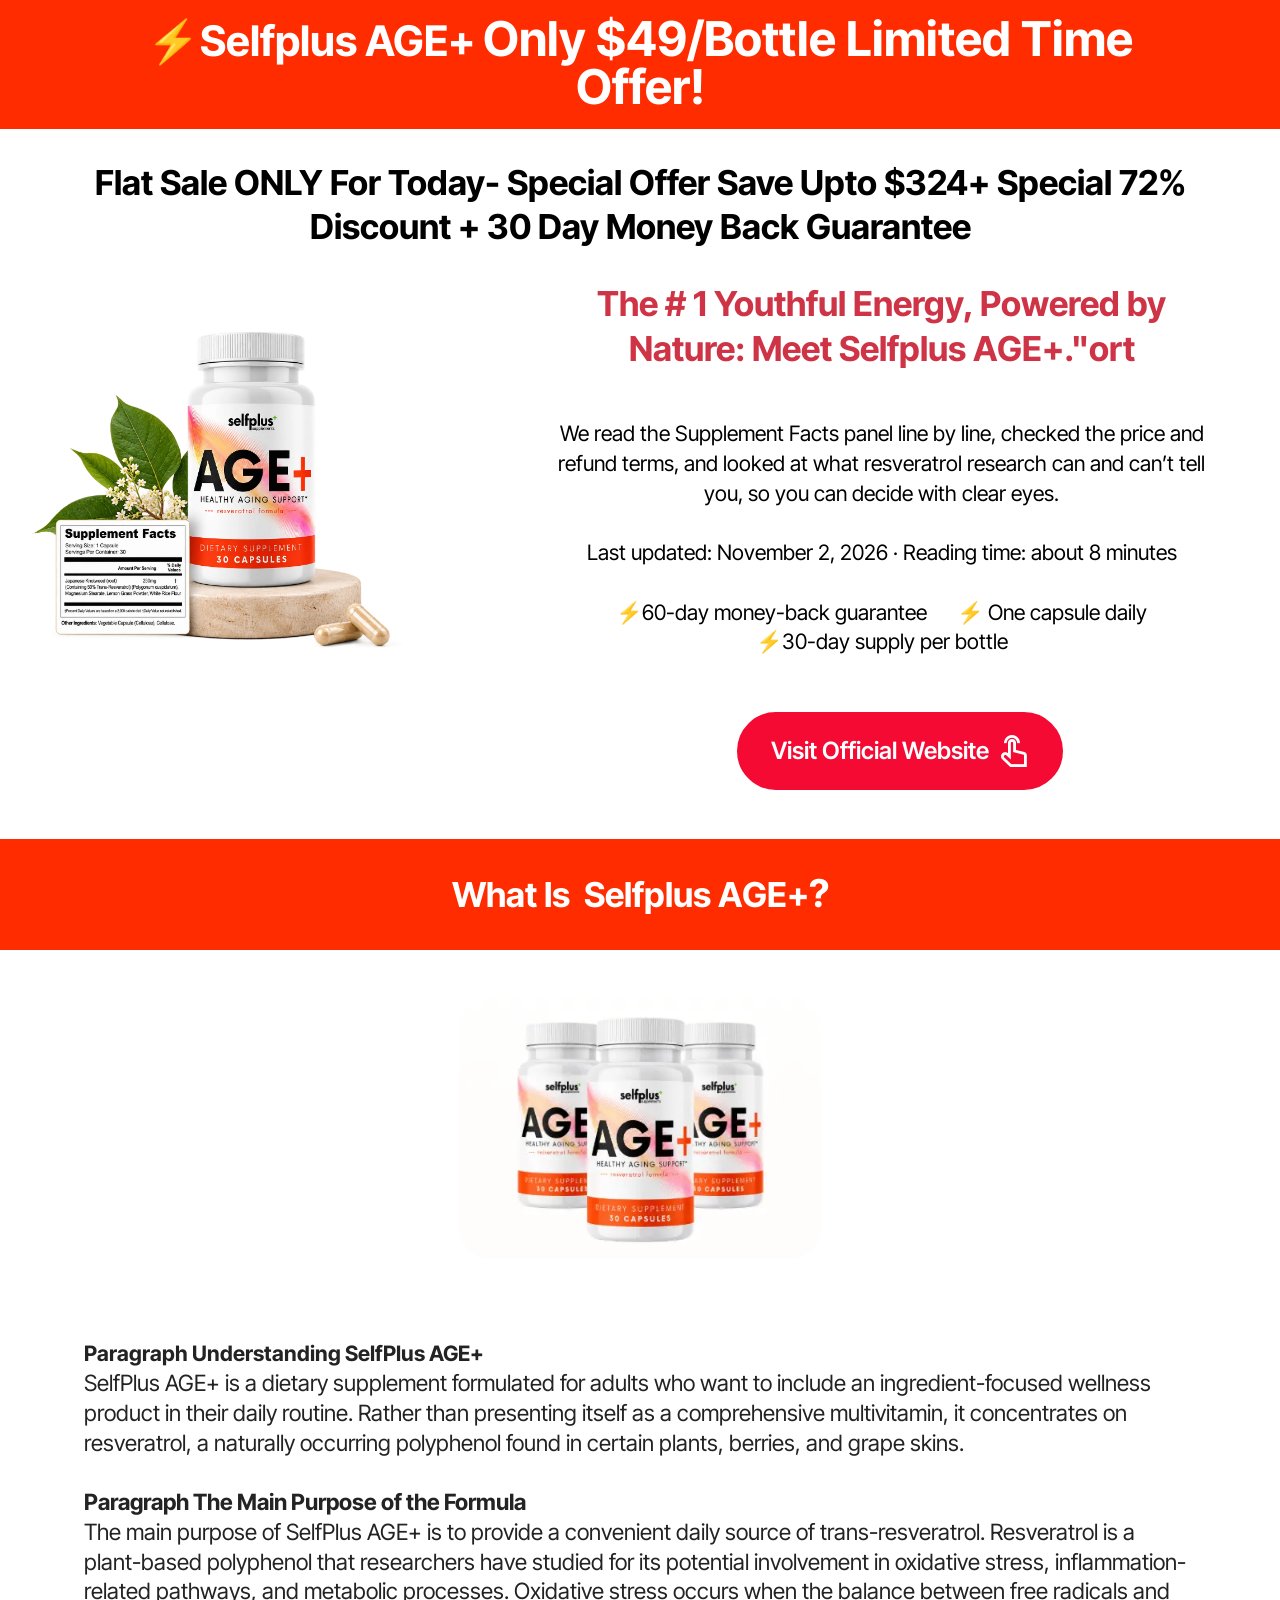
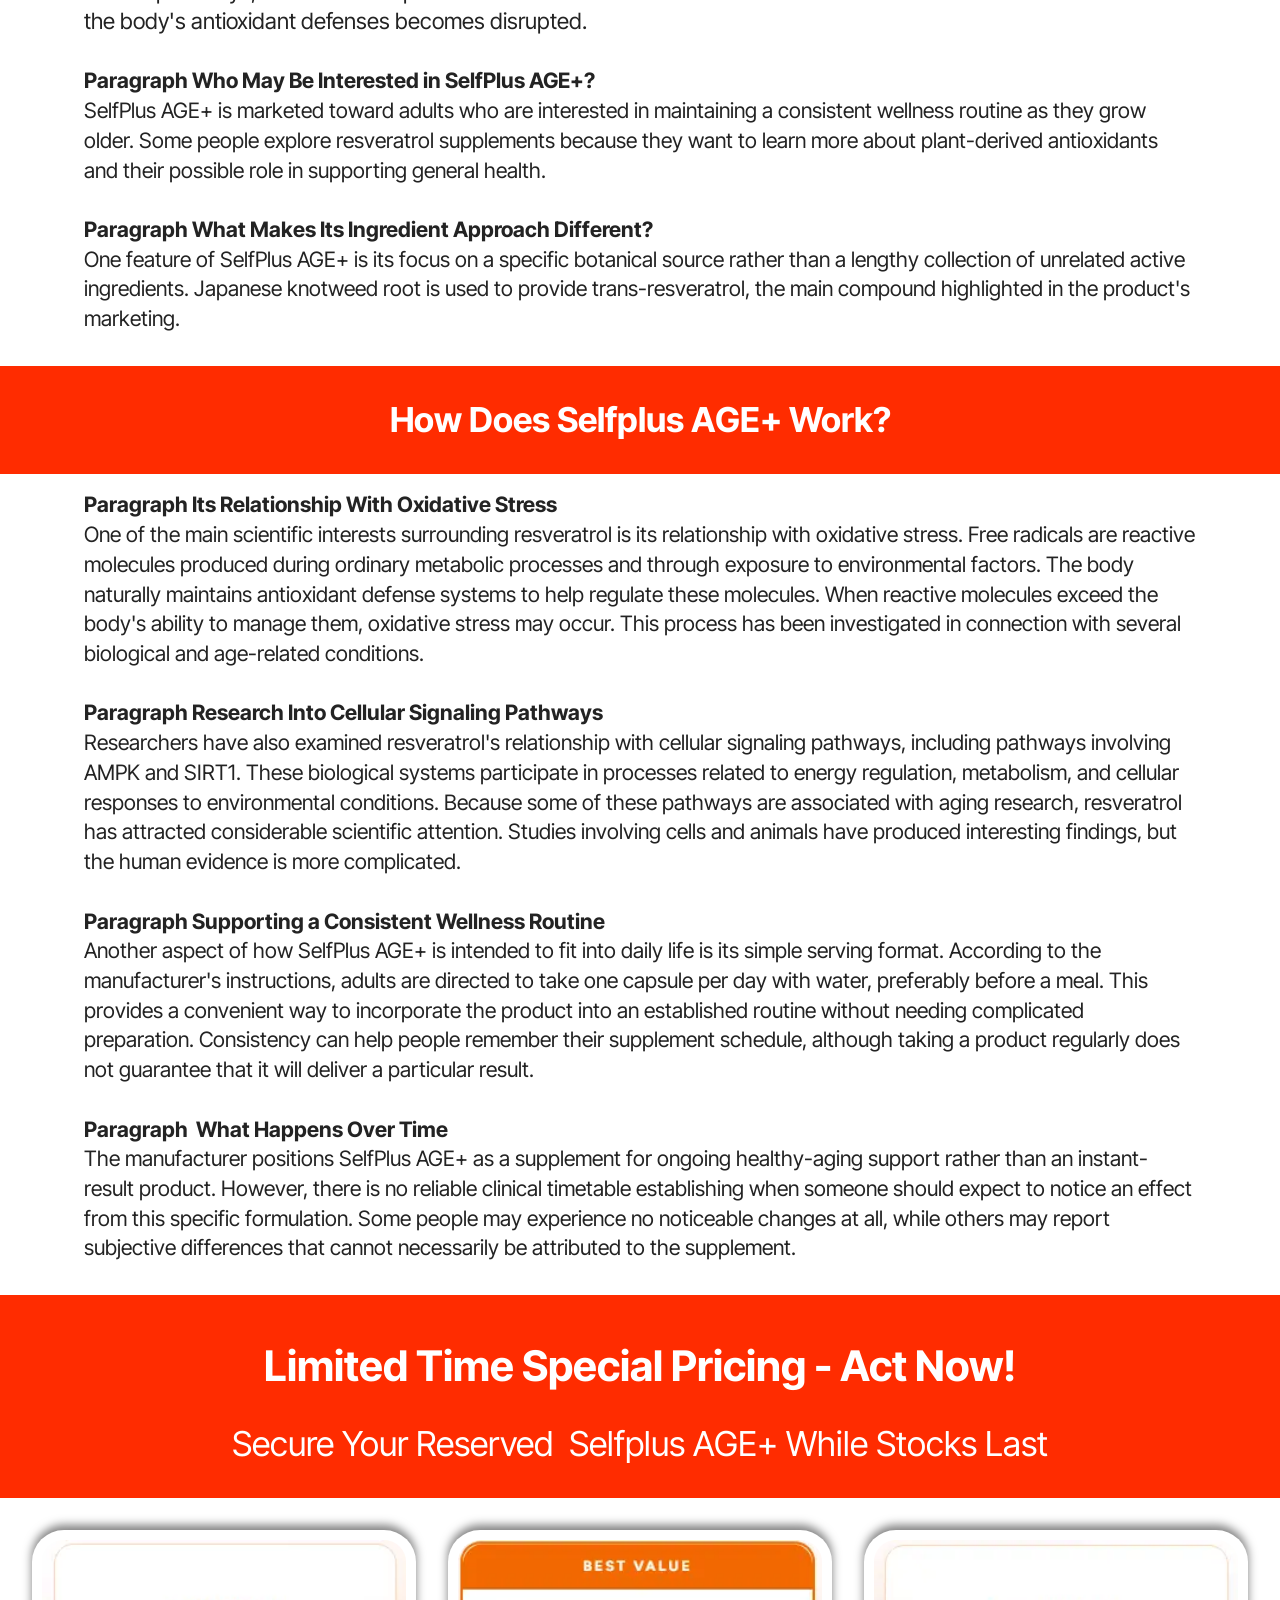
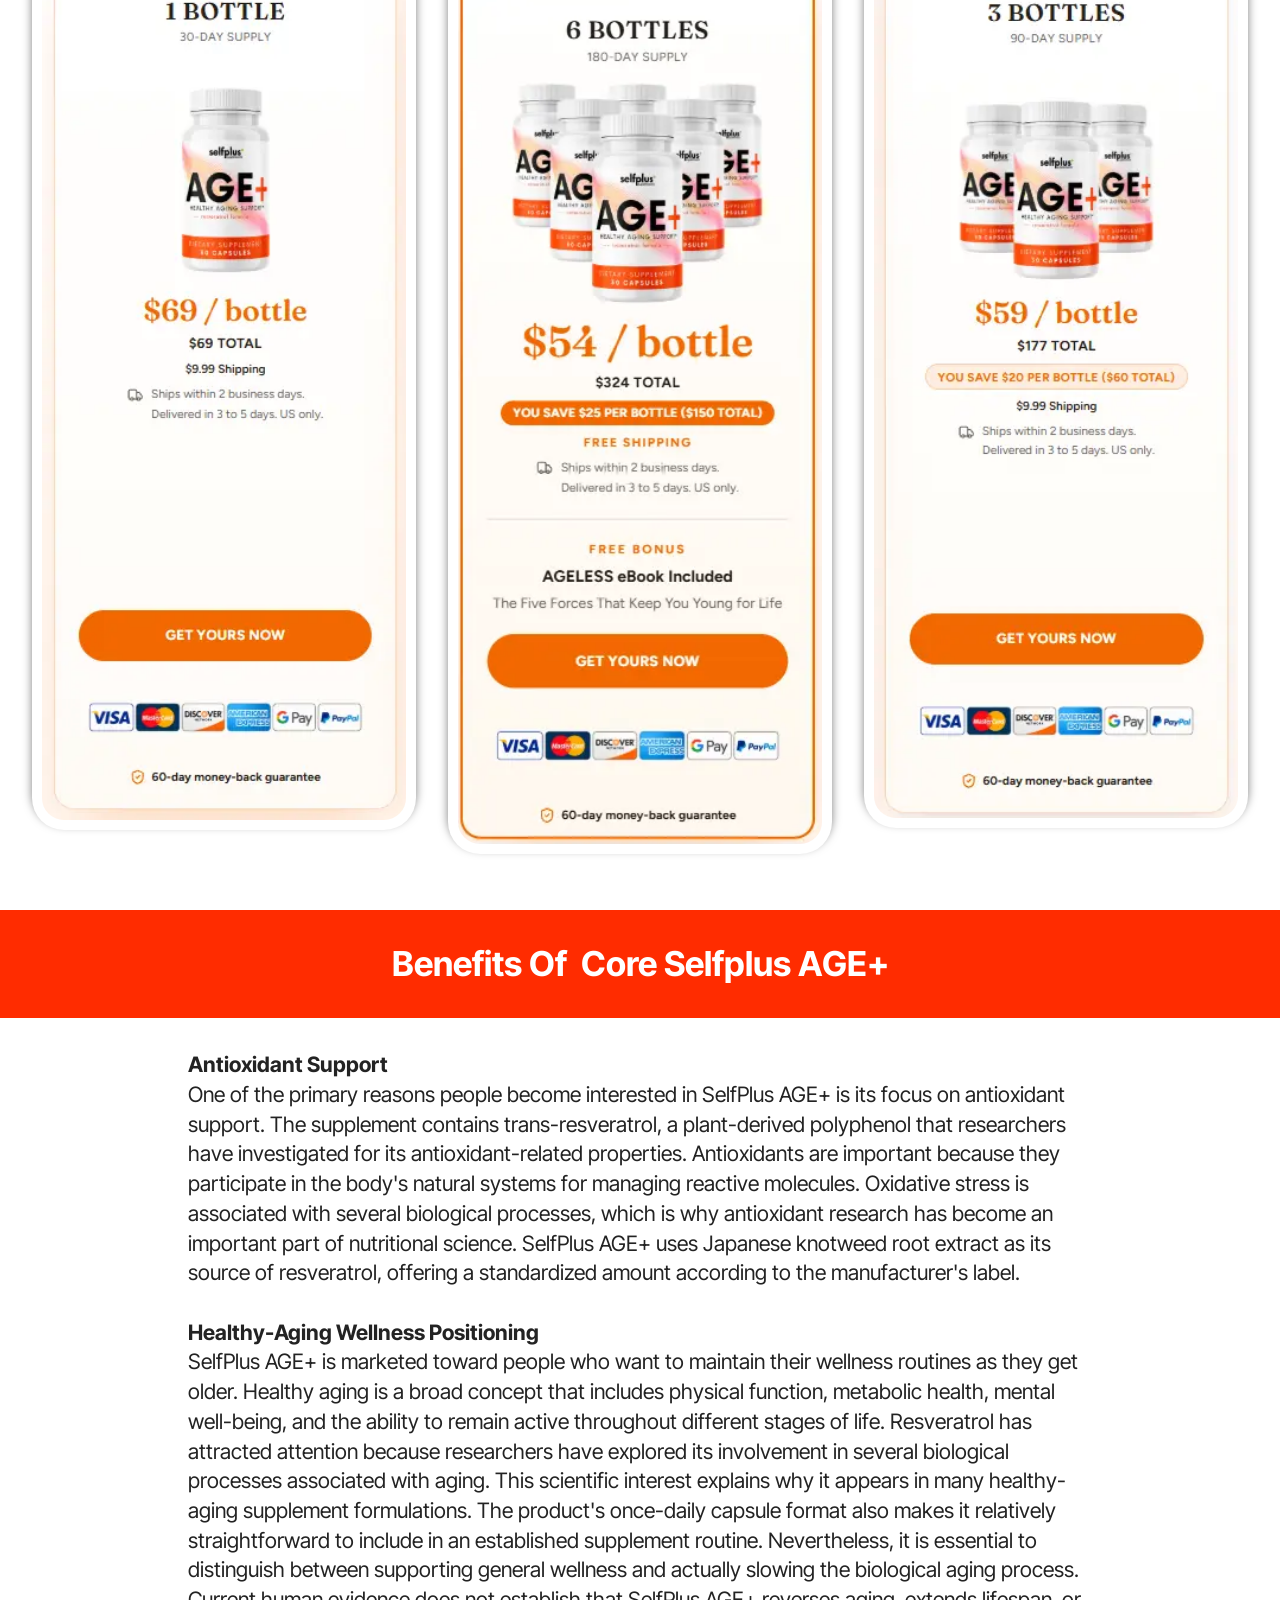
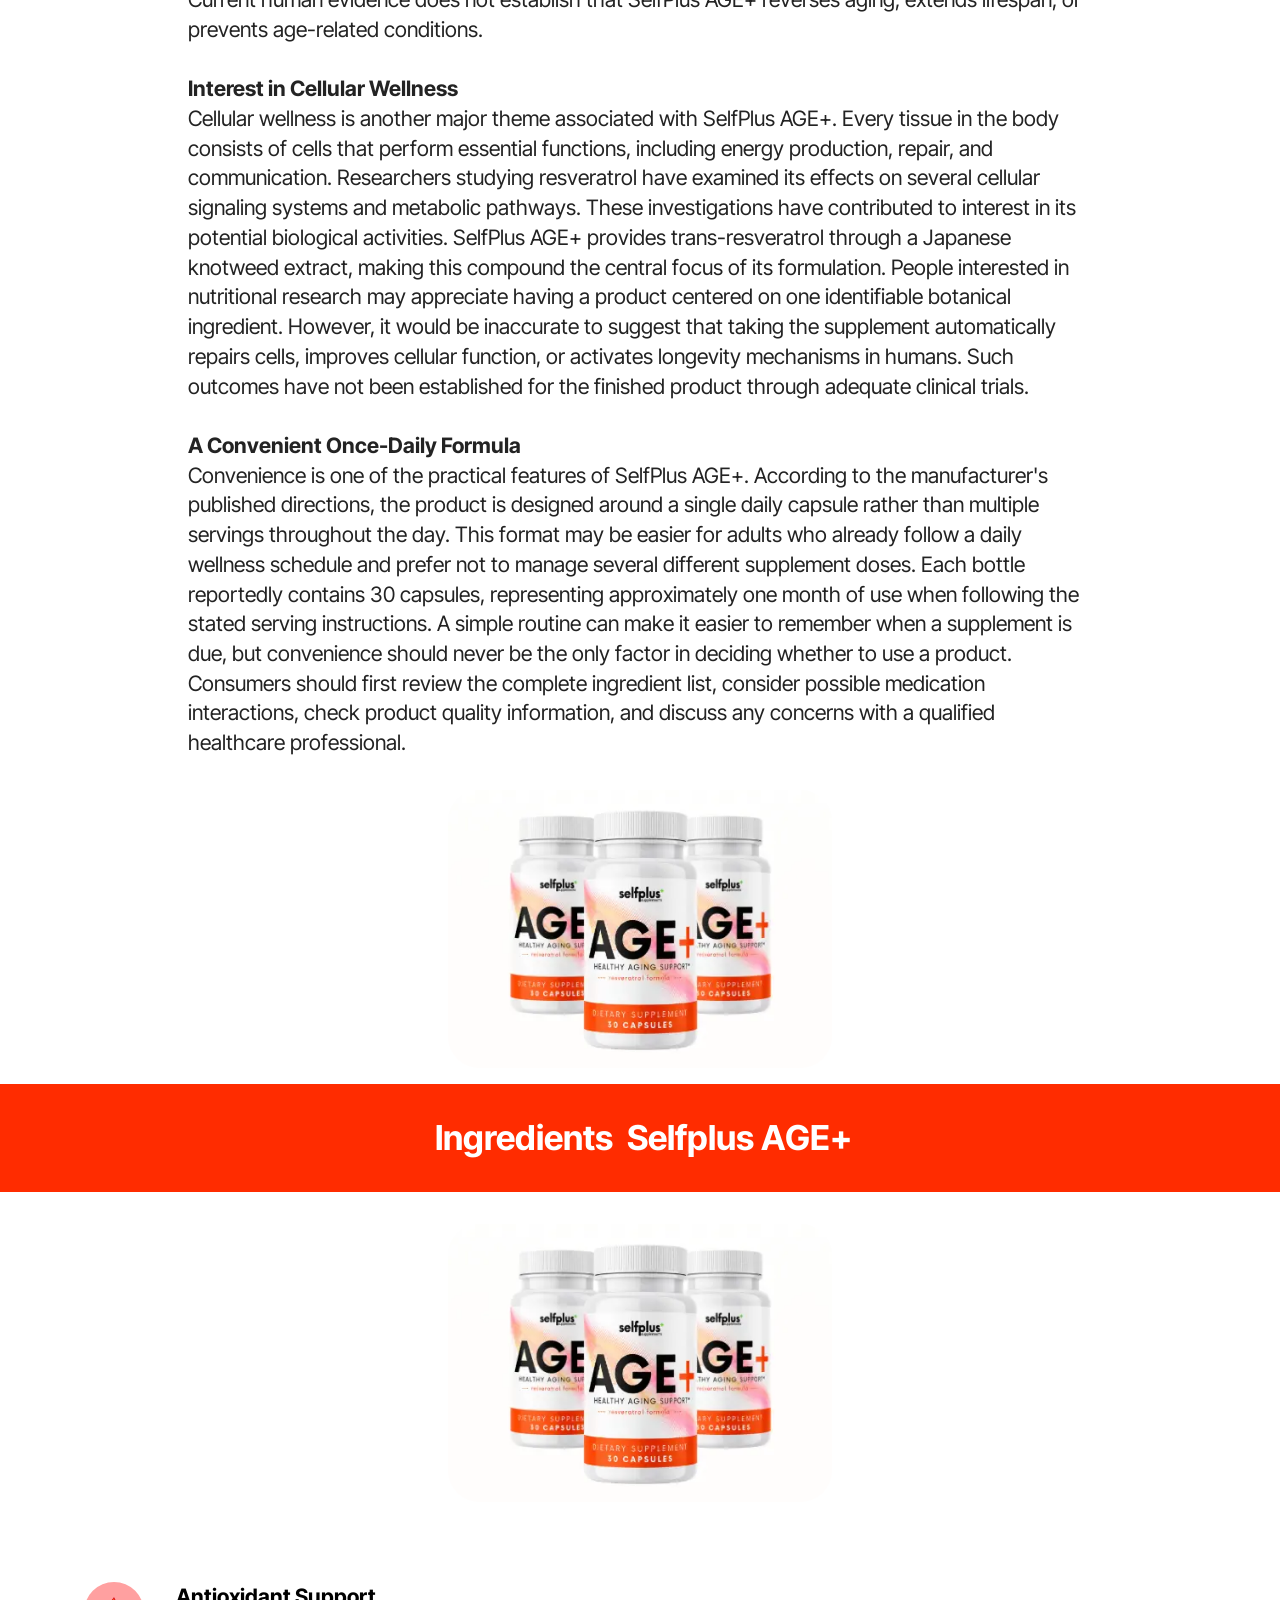
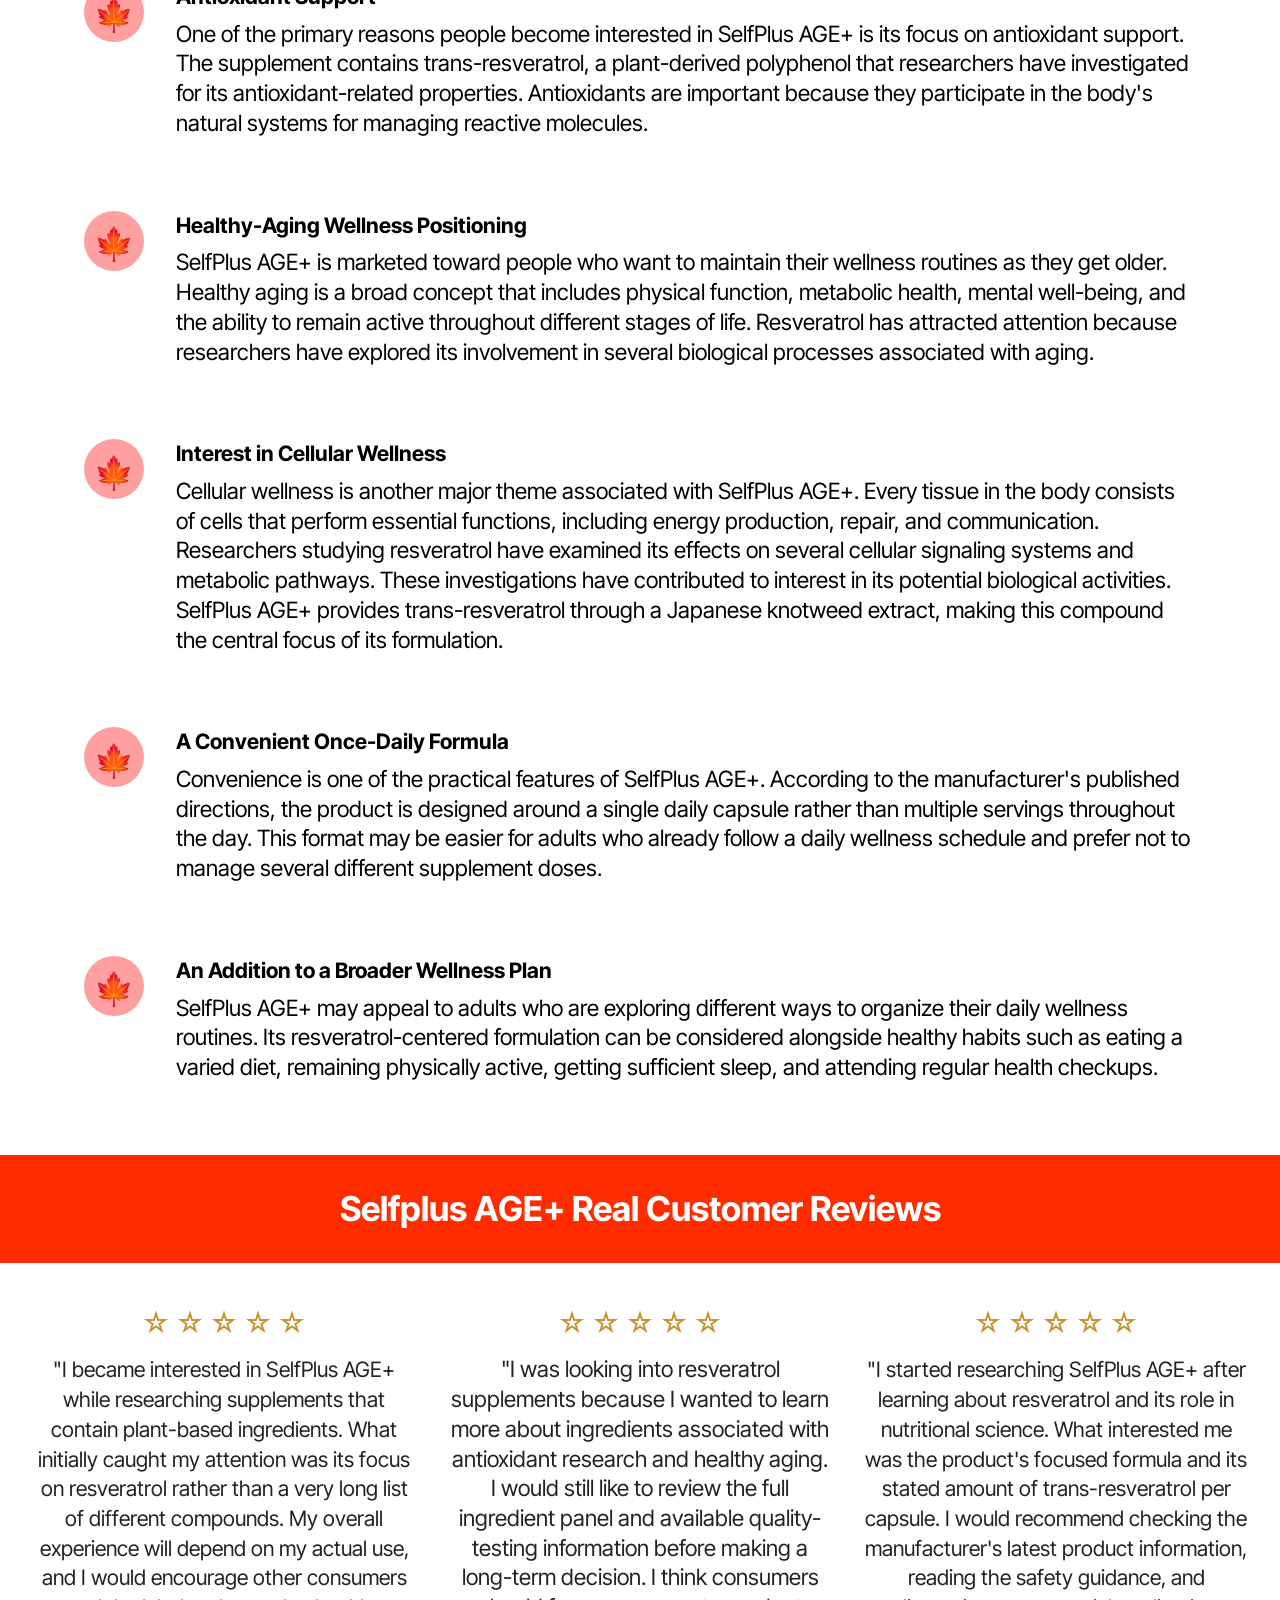
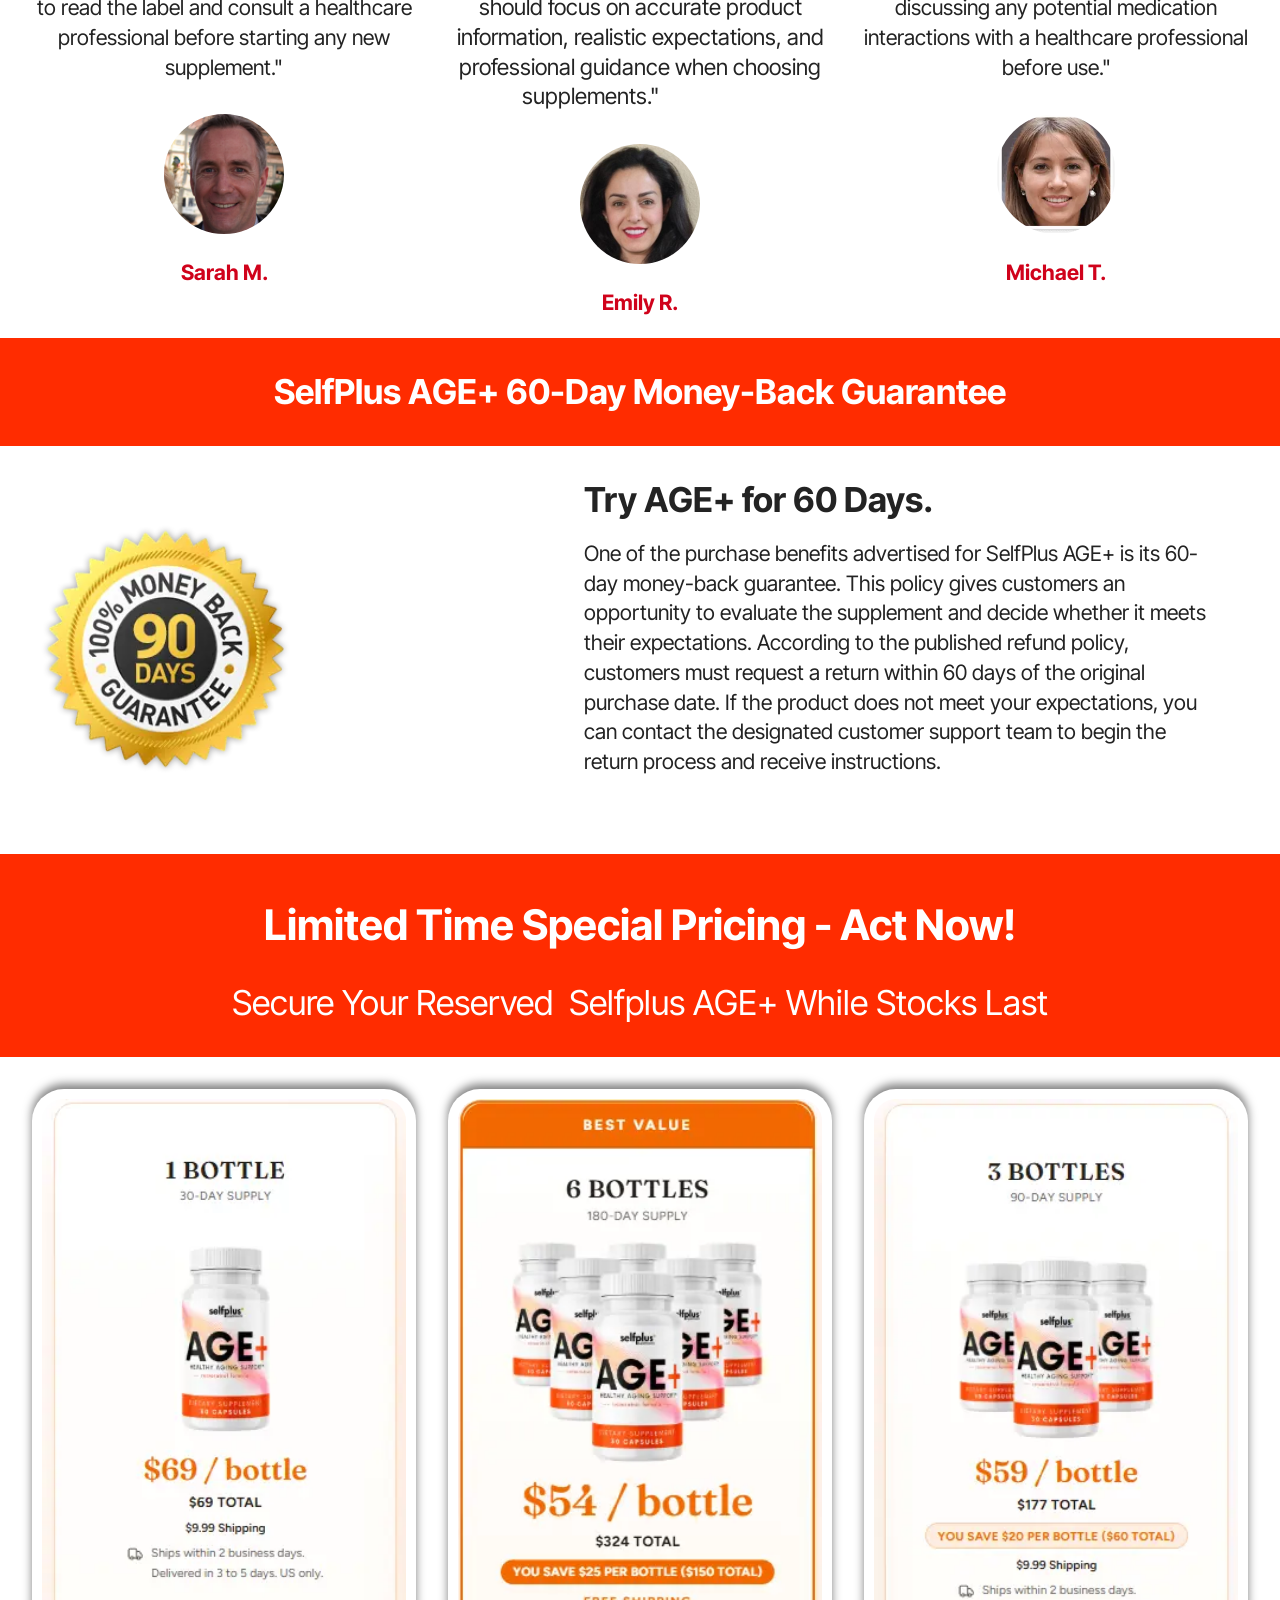
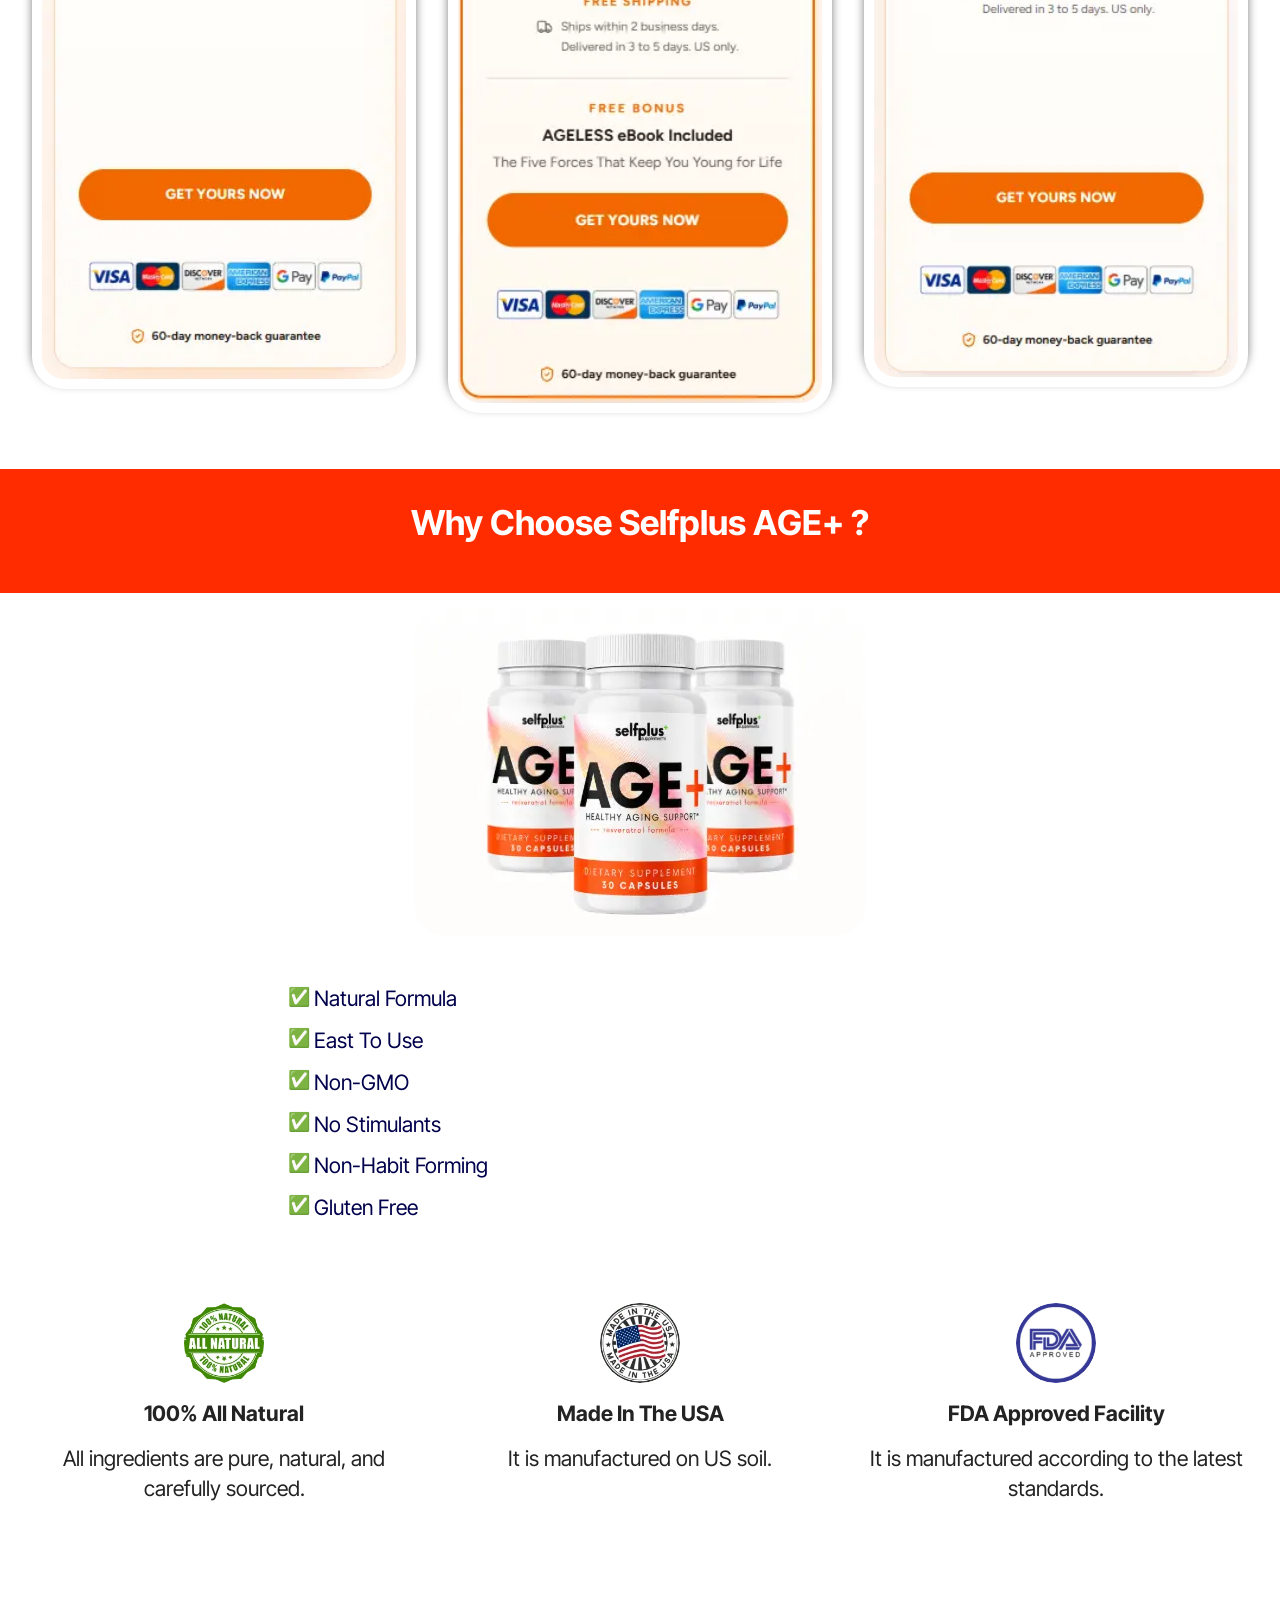
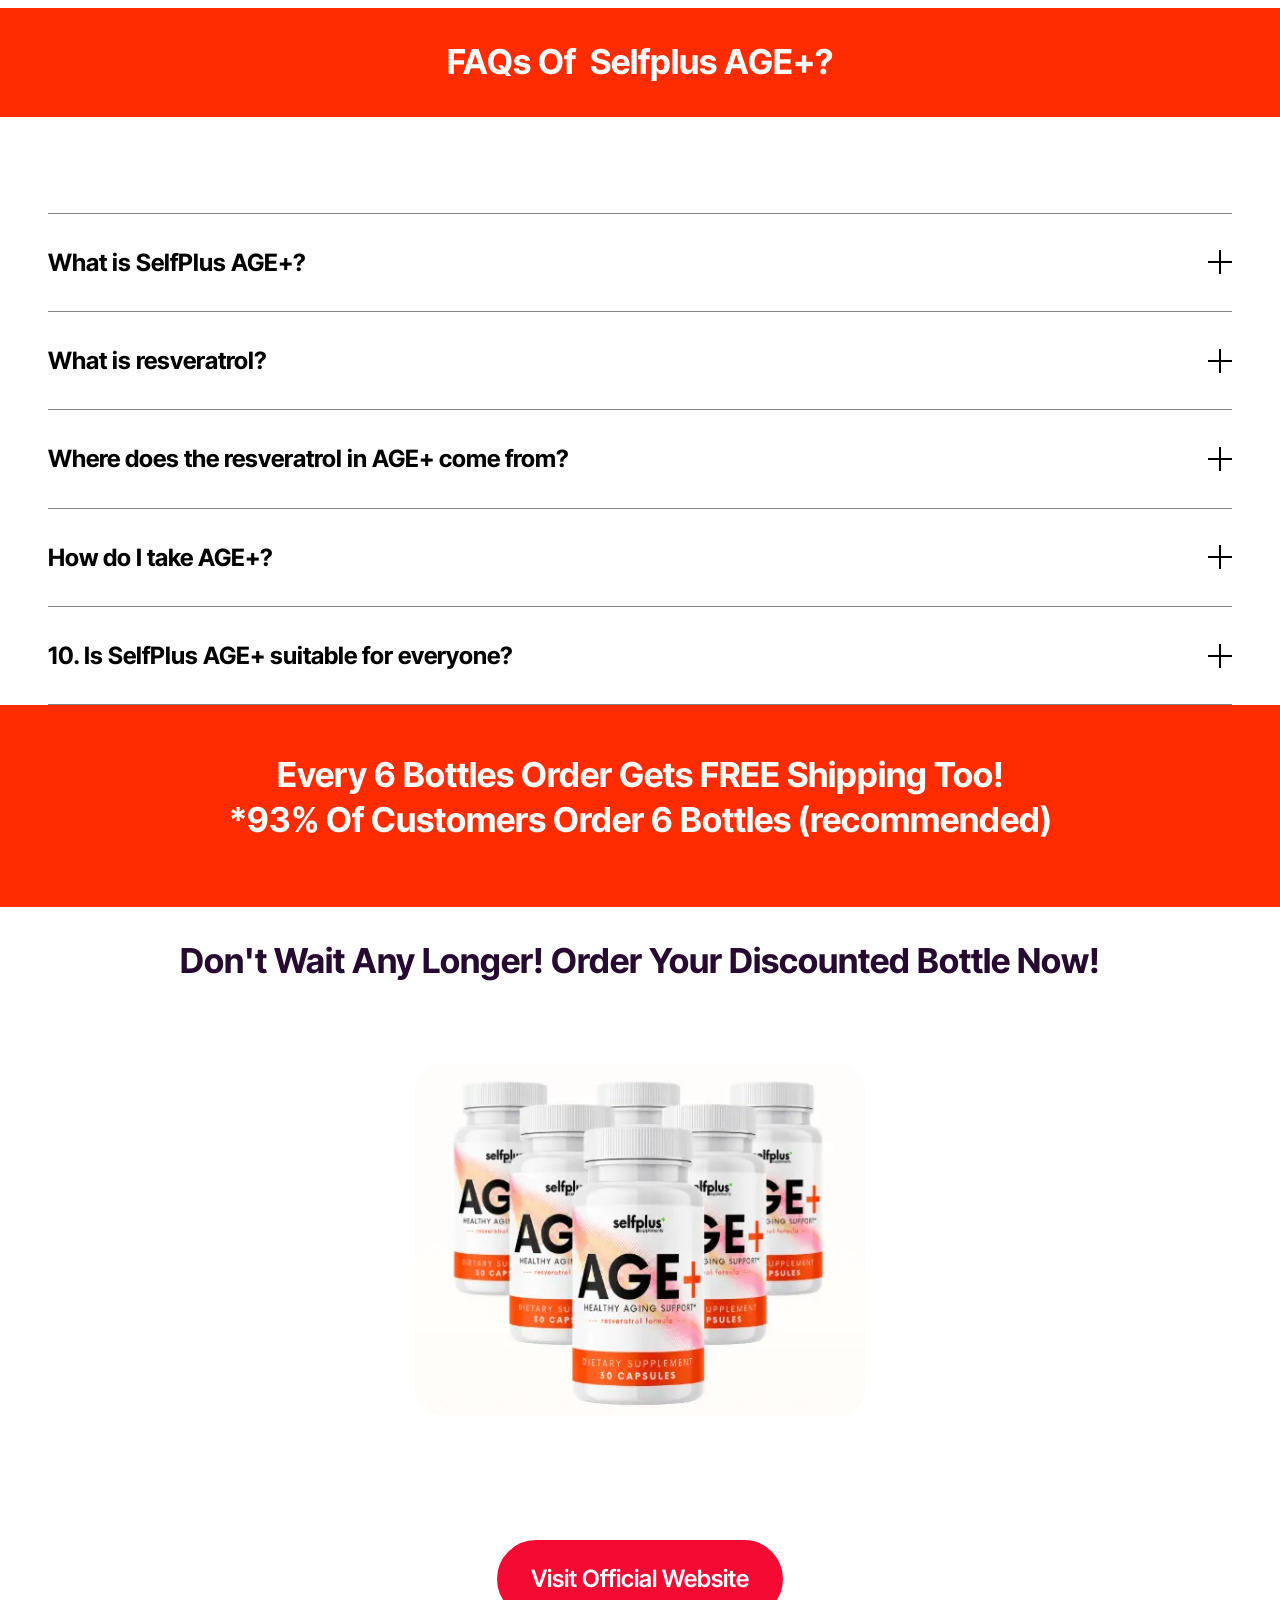
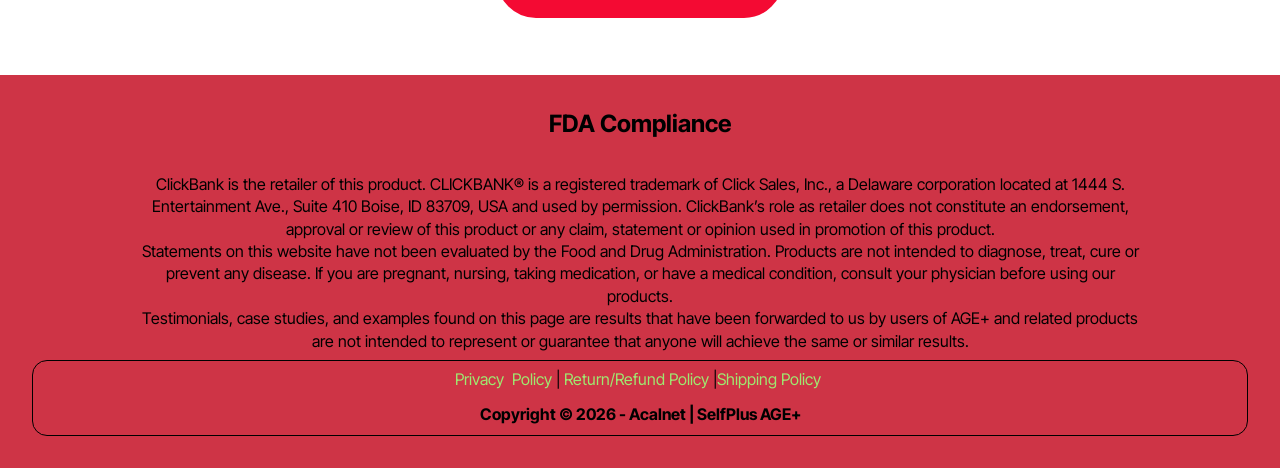
==== commit b249c974: "Update index.html" ====
--- a/index.html
+++ b/index.html
@@ -24,7 +24,8 @@
   <link rel="preload" href="https://fonts.googleapis.com/css?family=Inter+Tight:100,200,300,400,500,600,700,800,900,100i,200i,300i,400i,500i,600i,700i,800i,900i&display=swap" as="style" onload="this.onload=null;this.rel='stylesheet'">
   <noscript><link rel="stylesheet" href="https://fonts.googleapis.com/css?family=Inter+Tight:100,200,300,400,500,600,700,800,900,100i,200i,300i,400i,500i,600i,700i,800i,900i&display=swap"></noscript>
   <link rel="preload" as="style" href="assets/mobirise/css/mbr-additional.css?v=01okho"><link rel="stylesheet" href="assets/mobirise/css/mbr-additional.css?v=01okho" type="text/css">
-
+   <meta name="google-site-verification" content="ojwFFrobrEAdesm8oLR1VNvsSXICQItrODOj1nC4V70" />
+	<meta name="msvalidate.01" content="BFED78960371397816FDB9212DADB8CB" />
   
   
   <meta name="keywords" content="SelfPlus AGE+ 60-day money-back guarantee, SelfPlus AGE+ refund policy, SelfPlus AGE+ return policy, SelfPlus AGE+ customer protection">
@@ -1036,8 +1037,8 @@
             </div>
         </div>
     </div>
-</section><section class="display-7" style="padding: 0;align-items: center;justify-content: center;flex-wrap: wrap;    align-content: center;display: flex;position: relative;height: 4rem;"><a href="https://mobiri.se/4044392" style="flex: 1 1;height: 4rem;position: absolute;width: 100%;z-index: 1;"><img alt="" style="height: 4rem;" src="[data-uri]"></a><p style="margin: 0;text-align: center;" class="display-7">&#8204;</p><a style="z-index:1" href="https://mobirise.com/offline-website-builder.html">Offline Website Creator</a></section><script src="assets/bootstrap/js/bootstrap.bundle.min.js"></script>  <script src="assets/smoothscroll/smooth-scroll.js"></script>  <script src="assets/ytplayer/index.js"></script>  <script src="assets/mbr-switch-arrow/mbr-switch-arrow.js"></script>  <script src="assets/theme/js/script.js"></script>  
+<script src="assets/bootstrap/js/bootstrap.bundle.min.js"></script>  <script src="assets/smoothscroll/smooth-scroll.js"></script>  <script src="assets/ytplayer/index.js"></script>  <script src="assets/mbr-switch-arrow/mbr-switch-arrow.js"></script>  <script src="assets/theme/js/script.js"></script>  
   
   
 </body>
-</html>+</html>
